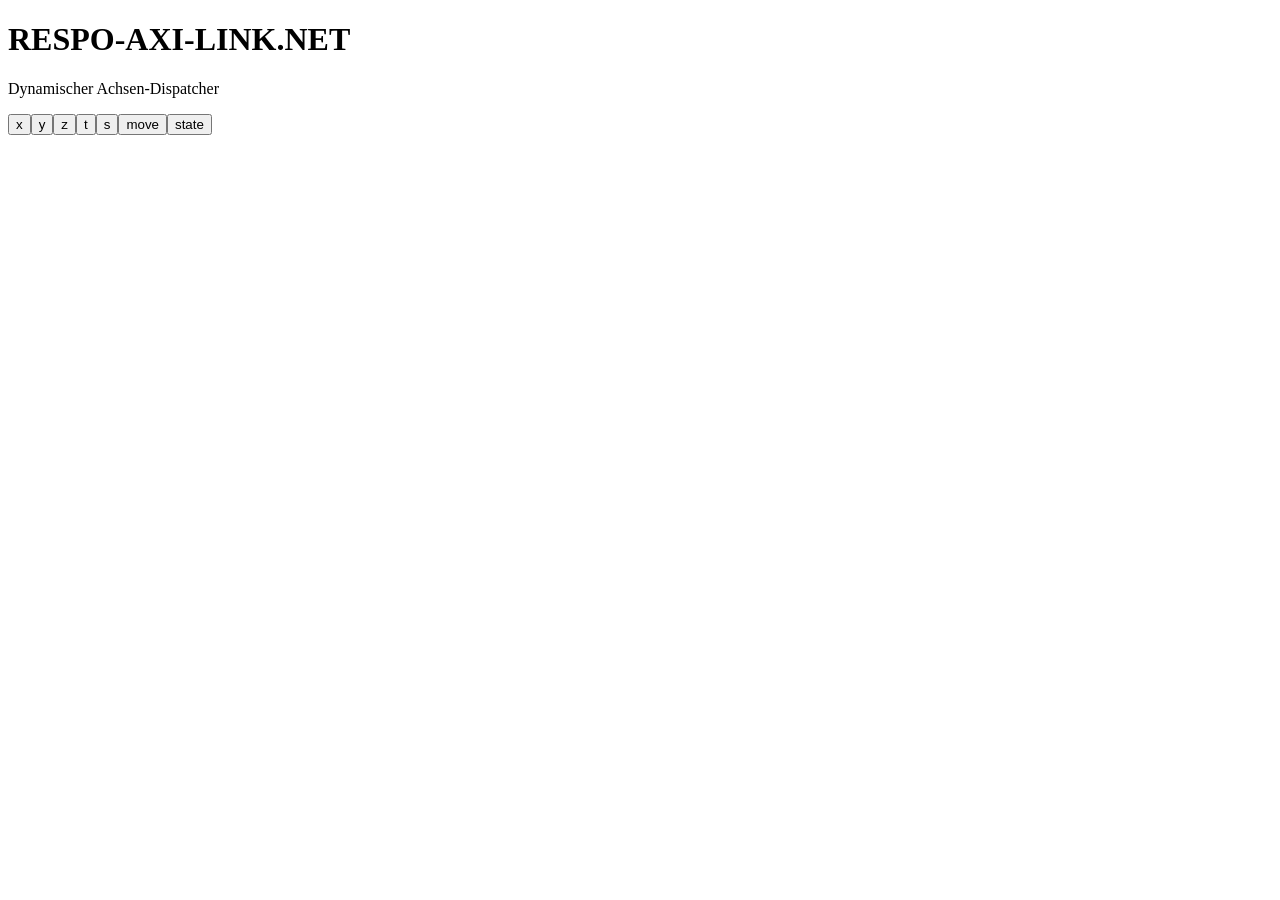
==== index.html @ 445af012 "Add files via upload" ====
<!DOCTYPE html>
<html lang="de">
<head>
<meta charset="UTF-8">
<title>RESPO‑AXI‑LINK.NET</title>

<script type="module">
import { axiLink } from "./axi-link.js";

async function buildButtons() {
    const lage = await fetch("axi-lage.json").then(r => r.json());
    const container = document.getElementById("axis-buttons");

    Object.keys(lage).forEach(axis => {
        const btn = document.createElement("button");
        btn.innerText = axis;
        btn.onclick = async () => {
            const info = await axiLink(axis);
            window.location.href = info.route + "?axis=" + axis;
        };
        container.appendChild(btn);
    });
}

window.addEventListener("DOMContentLoaded", buildButtons);
</script>

</head>
<body>

<h1>RESPO‑AXI‑LINK.NET</h1>
<p>Dynamischer Achsen‑Dispatcher</p>

<div id="axis-buttons"></div>

</body>
</html>
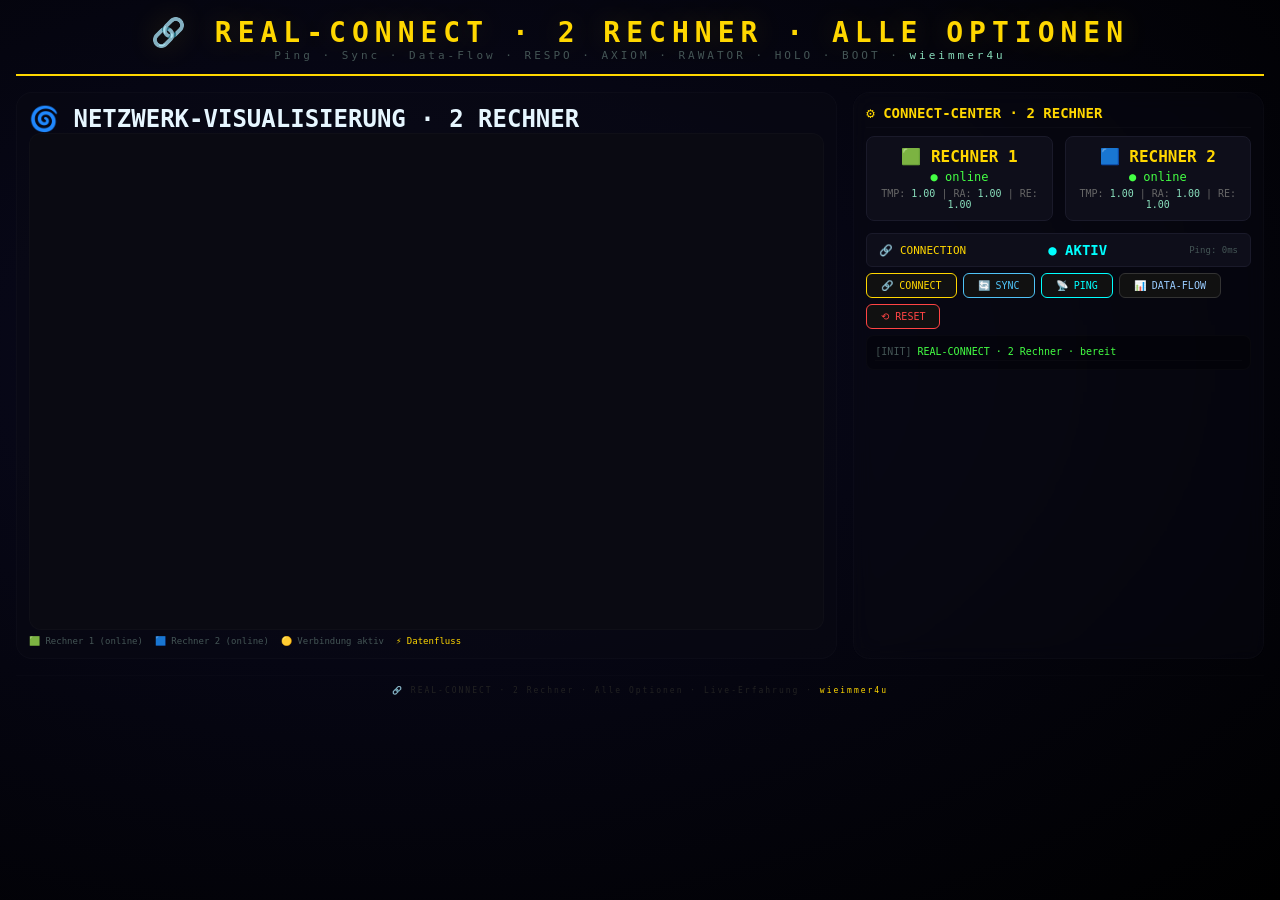
==== commit e947a4ea: "Update index.html" ====
--- a/index.html
+++ b/index.html
@@ -1,37 +1,647 @@
 <!DOCTYPE html>
 <html lang="de">
 <head>
-<meta charset="UTF-8">
-<title>RESPO‑AXI‑LINK.NET</title>
-
-<script type="module">
-import { axiLink } from "./axi-link.js";
-
-async function buildButtons() {
-    const lage = await fetch("axi-lage.json").then(r => r.json());
-    const container = document.getElementById("axis-buttons");
-
-    Object.keys(lage).forEach(axis => {
-        const btn = document.createElement("button");
-        btn.innerText = axis;
-        btn.onclick = async () => {
-            const info = await axiLink(axis);
-            window.location.href = info.route + "?axis=" + axis;
-        };
-        container.appendChild(btn);
-    });
-}
-
-window.addEventListener("DOMContentLoaded", buildButtons);
-</script>
-
+    <meta charset="UTF-8">
+    <meta name="viewport" content="width=device-width, initial-scale=1.0">
+    <title>🔗 REAL‑CONNECT · 2 Rechner · Alle Optionen · Live‑Erfahrung</title>
+
+    <style>
+        * { margin: 0; padding: 0; box-sizing: border-box; }
+        body {
+            background: #0a0a12;
+            color: #e6f6ff;
+            font-family: 'Consolas', monospace;
+            min-height: 100vh;
+            padding: 16px;
+            background-image: radial-gradient(ellipse at 30% 40%, #0a0a20 0%, #000 100%);
+        }
+
+        .container {
+            max-width: 1400px;
+            margin: 0 auto;
+        }
+
+        .header {
+            text-align: center;
+            border-bottom: 2px solid #ffd700;
+            padding-bottom: 12px;
+            margin-bottom: 16px;
+        }
+        .header h1 {
+            font-size: 28px;
+            color: #ffd700;
+            letter-spacing: 6px;
+            text-shadow: 0 0 30px rgba(255, 215, 0, 0.2);
+        }
+        .header .sub {
+            color: #445555;
+            font-size: 11px;
+            letter-spacing: 3px;
+        }
+        .header .sub span { color: #88ddbb; }
+
+        .grid {
+            display: grid;
+            grid-template-columns: 2fr 1fr;
+            gap: 16px;
+        }
+        @media (max-width: 900px) { .grid { grid-template-columns: 1fr; } }
+
+        .panel {
+            background: rgba(10,10,20,0.4);
+            border: 1px solid rgba(255,255,255,0.02);
+            border-radius: 16px;
+            padding: 12px;
+            backdrop-filter: blur(10px);
+        }
+        .panel h2 {
+            color: #ffd700;
+            font-size: 14px;
+            border-bottom: 1px solid rgba(255,255,255,0.02);
+            padding-bottom: 6px;
+            margin-bottom: 8px;
+        }
+
+        .rechner-grid {
+            display: grid;
+            grid-template-columns: 1fr 1fr;
+            gap: 12px;
+            margin-bottom: 12px;
+        }
+        .rechner-card {
+            background: #0e0e1a;
+            border: 1px solid #1a1a2a;
+            border-radius: 8px;
+            padding: 10px;
+            text-align: center;
+        }
+        .rechner-card .name {
+            color: #ffd700;
+            font-size: 16px;
+            font-weight: bold;
+        }
+        .rechner-card .status {
+            font-size: 12px;
+            margin: 4px 0;
+        }
+        .rechner-card .status.online { color: #4f4; }
+        .rechner-card .status.offline { color: #f44; }
+        .rechner-card .status.sync { color: #4fc3f7; }
+        .rechner-card .values {
+            font-size: 10px;
+            color: #666;
+            margin-top: 4px;
+        }
+        .rechner-card .values span { color: #88ddbb; }
+
+        .connect-bar {
+            background: #0e0e1a;
+            border: 1px solid #1a1a2a;
+            border-radius: 6px;
+            padding: 8px 12px;
+            margin: 6px 0;
+            display: flex;
+            justify-content: space-between;
+            align-items: center;
+            font-size: 11px;
+            color: #666;
+        }
+        .connect-bar .wert {
+            color: #00ffff;
+            font-weight: bold;
+            font-size: 14px;
+        }
+        .connect-bar .label { color: #ffd700; }
+
+        .controls {
+            display: flex;
+            gap: 6px;
+            flex-wrap: wrap;
+            margin: 6px 0;
+        }
+        button {
+            background: #111;
+            color: #9cf;
+            border: 1px solid #333;
+            padding: 6px 14px;
+            border-radius: 6px;
+            cursor: pointer;
+            font-family: inherit;
+            font-size: 10px;
+            transition: all 0.2s;
+        }
+        button:hover {
+            background: #1a1a2a;
+            border-color: #ffd700;
+        }
+        button.primary {
+            border-color: #ffd700;
+            color: #ffd700;
+        }
+        button.primary:hover {
+            background: #ffd700;
+            color: #000;
+        }
+        button.connect {
+            border-color: #00ffff;
+            color: #00ffff;
+        }
+        button.connect:hover {
+            background: #00ffff;
+            color: #000;
+        }
+        button.sync {
+            border-color: #4fc3f7;
+            color: #4fc3f7;
+        }
+        button.sync:hover {
+            background: #4fc3f7;
+            color: #000;
+        }
+        button.danger {
+            border-color: #f44;
+            color: #f44;
+        }
+        button.danger:hover {
+            background: #f44;
+            color: #000;
+        }
+
+        .log {
+            background: rgba(0,0,0,0.3);
+            border-radius: 8px;
+            padding: 8px;
+            font-size: 10px;
+            color: #88ddbb;
+            max-height: 120px;
+            overflow-y: auto;
+            font-family: monospace;
+            line-height: 1.4;
+            border: 1px solid rgba(255,255,255,0.02);
+            margin-top: 6px;
+        }
+        .log .entry { padding: 1px 0; border-bottom: 1px solid rgba(255,255,255,0.02); }
+        .log .time { color: #445555; }
+        .log .ok { color: #4f4; }
+        .log .warn { color: #ffaa00; }
+        .log .connect { color: #00ffff; }
+        .log .sync { color: #4fc3f7; }
+        .log .error { color: #f44; }
+        .log .data { color: #ffd700; }
+
+        .canvas-wrap {
+            background: rgba(10,10,20,0.4);
+            border: 1px solid rgba(255,255,255,0.02);
+            border-radius: 16px;
+            padding: 12px;
+        }
+        #connectCanvas {
+            width: 100%;
+            height: auto;
+            aspect-ratio: 16/10;
+            background: #0a0a12;
+            border-radius: 12px;
+            border: 1px solid rgba(255,255,255,0.02);
+            display: block;
+        }
+
+        .footer {
+            text-align: center;
+            margin-top: 16px;
+            padding: 10px;
+            color: #222;
+            font-size: 8px;
+            letter-spacing: 2px;
+            border-top: 1px solid rgba(255,255,255,0.01);
+        }
+        .footer span { color: #ffd700; }
+    </style>
 </head>
 <body>
 
-<h1>RESPO‑AXI‑LINK.NET</h1>
-<p>Dynamischer Achsen‑Dispatcher</p>
-
-<div id="axis-buttons"></div>
+<div class="container">
+
+    <!-- ===== HEADER ===== -->
+    <div class="header">
+        <h1>🔗 REAL‑CONNECT · 2 RECHNER · ALLE OPTIONEN</h1>
+        <div class="sub">Ping · Sync · Data‑Flow · RESPO · AXIOM · RAWATOR · HOLO · BOOT · <span>wieimmer4u</span></div>
+    </div>
+
+    <div class="grid">
+
+        <!-- ===== LINKER BEREICH: CANVAS ===== -->
+        <div class="canvas-wrap">
+            <h2>🌀 NETZWERK‑VISUALISIERUNG · 2 RECHNER</h2>
+            <canvas id="connectCanvas"></canvas>
+            <div style="display:flex;gap:12px;margin-top:6px;font-size:9px;color:#445555;flex-wrap:wrap;">
+                <span>🟩 Rechner 1 (online)</span>
+                <span>🟦 Rechner 2 (online)</span>
+                <span>🟡 Verbindung aktiv</span>
+                <span style="color:#ffd700;">⚡ Datenfluss</span>
+            </div>
+        </div>
+
+        <!-- ===== RECHTE BEREICH: PANEL ===== -->
+        <div class="panel">
+            <h2>⚙️ CONNECT‑CENTER · 2 RECHNER</h2>
+
+            <!-- 2 Rechner -->
+            <div class="rechner-grid">
+                <div class="rechner-card" id="rechner1">
+                    <div class="name">🟩 RECHNER 1</div>
+                    <div class="status online" id="status1">● online</div>
+                    <div class="values">
+                        TMP: <span id="r1-tmp">1.00</span> |
+                        RA: <span id="r1-ra">1.00</span> |
+                        RE: <span id="r1-re">1.00</span>
+                    </div>
+                </div>
+                <div class="rechner-card" id="rechner2">
+                    <div class="name">🟦 RECHNER 2</div>
+                    <div class="status online" id="status2">● online</div>
+                    <div class="values">
+                        TMP: <span id="r2-tmp">1.00</span> |
+                        RA: <span id="r2-ra">1.00</span> |
+                        RE: <span id="r2-re">1.00</span>
+                    </div>
+                </div>
+            </div>
+
+            <!-- Connect-Bar -->
+            <div class="connect-bar">
+                <span class="label">🔗 CONNECTION</span>
+                <span class="wert" id="connect-status">● AKTIV</span>
+                <span style="color:#445555;font-size:9px;" id="ping-value">Ping: 0ms</span>
+            </div>
+
+            <!-- Controls -->
+            <div class="controls">
+                <button class="primary" id="btn-connect">🔗 CONNECT</button>
+                <button class="sync" id="btn-sync">🔄 SYNC</button>
+                <button class="connect" id="btn-ping">📡 PING</button>
+                <button id="btn-data">📊 DATA‑FLOW</button>
+                <button class="danger" id="btn-reset">⟲ RESET</button>
+            </div>
+
+            <!-- Log -->
+            <div class="log" id="log">
+                <div class="entry"><span class="time">[INIT]</span> <span class="ok">REAL‑CONNECT · 2 Rechner · bereit</span></div>
+            </div>
+        </div>
+    </div>
+
+    <!-- ===== FOOTER ===== -->
+    <div class="footer">
+        <span>🔗</span> REAL‑CONNECT · 2 Rechner · Alle Optionen · Live‑Erfahrung · <span>wieimmer4u</span>
+    </div>
+
+</div>
+
+<!-- ============================================================ -->
+<!-- SCRIPT – DAS KOMPLETTE CONNECT‑SYSTEM                        -->
+<!-- ============================================================ -->
+<script>
+// ================================================================
+// 1. RECHNER 1 & 2 (TRI‑basiert)
+// ================================================================
+
+const R1 = {
+    id: 1,
+    name: "Rechner 1",
+    tmp: 1,
+    ra: 1,
+    re: 1,
+    role: "Sender",
+    online: true,
+    ping: 0
+};
+
+const R2 = {
+    id: 2,
+    name: "Rechner 2",
+    tmp: 1,
+    ra: 1,
+    re: 1,
+    role: "Empfänger",
+    online: true,
+    ping: 0
+};
+
+// ================================================================
+// 2. STATE
+// ================================================================
+
+let connected = false;
+let cycle = 0;
+let logEntries = [];
+const MAX_LOG = 30;
+let autoTimer = null;
+let running = false;
+
+// ================================================================
+// 3. LOG
+// ================================================================
+
+function log(msg, type = 'ok') {
+    const logDiv = document.getElementById('log');
+    const entry = document.createElement('div');
+    entry.className = 'entry';
+    const time = new Date().toLocaleTimeString();
+    const cls = type === 'ok' ? 'ok' : type === 'connect' ? 'connect' : type === 'sync' ? 'sync' : type === 'error' ? 'error' : type === 'data' ? 'data' : 'warn';
+    entry.innerHTML = `<span class="time">[${time}]</span> <span class="${cls}">${msg}</span>`;
+    logDiv.appendChild(entry);
+    logDiv.scrollTop = logDiv.scrollHeight;
+    while (logDiv.children.length > MAX_LOG) logDiv.removeChild(logDiv.firstChild);
+}
+
+// ================================================================
+// 4. UPDATE UI
+// ================================================================
+
+function updateUI() {
+    document.getElementById('r1-tmp').textContent = R1.tmp.toFixed(2);
+    document.getElementById('r1-ra').textContent = R1.ra.toFixed(2);
+    document.getElementById('r1-re').textContent = R1.re.toFixed(2);
+    document.getElementById('r2-tmp').textContent = R2.tmp.toFixed(2);
+    document.getElementById('r2-ra').textContent = R2.ra.toFixed(2);
+    document.getElementById('r2-re').textContent = R2.re.toFixed(2);
+
+    document.getElementById('status1').textContent = R1.online ? '● online' : '● offline';
+    document.getElementById('status1').className = 'status ' + (R1.online ? 'online' : 'offline');
+    document.getElementById('status2').textContent = R2.online ? '● online' : '● offline';
+    document.getElementById('status2').className = 'status ' + (R2.online ? 'online' : 'offline');
+
+    document.getElementById('connect-status').textContent = connected ? '● AKTIV' : '○ INAKTIV';
+    document.getElementById('connect-status').style.color = connected ? '#4f4' : '#f44';
+
+    drawVisualization();
+}
+
+// ================================================================
+// 5. CONNECT-FUNKTIONEN
+// ================================================================
+
+// ─── CONNECT ──────────────────────────────────────────────────
+function doConnect() {
+    connected = !connected;
+    if (connected) {
+        R1.online = true;
+        R2.online = true;
+        log('🔗 Verbindung hergestellt', 'connect');
+        document.getElementById('connect-status').textContent = '● AKTIV';
+        document.getElementById('connect-status').style.color = '#4f4';
+    } else {
+        log('🔗 Verbindung getrennt', 'warn');
+        document.getElementById('connect-status').textContent = '○ INAKTIV';
+        document.getElementById('connect-status').style.color = '#f44';
+    }
+    updateUI();
+}
+
+// ─── SYNC ─────────────────────────────────────────────────────
+function doSync() {
+    if (!connected) { log('⚠️ Keine Verbindung – Sync nicht möglich', 'warn'); return; }
+
+    // Daten synchronisieren
+    const avgTmp = (R1.tmp + R2.tmp) / 2;
+    const avgRa = (R1.ra + R2.ra) / 2;
+    const avgRe = (R1.re + R2.re) / 2;
+
+    R1.tmp = avgTmp;
+    R1.ra = avgRa;
+    R1.re = avgRe;
+    R2.tmp = avgTmp;
+    R2.ra = avgRa;
+    R2.re = avgRe;
+
+    log('🔄 Sync durchgeführt – Werte angeglichen', 'sync');
+    updateUI();
+}
+
+// ─── PING ─────────────────────────────────────────────────────
+function doPing() {
+    if (!connected) { log('⚠️ Keine Verbindung – Ping nicht möglich', 'warn'); return; }
+
+    const ping = Math.floor(Math.random() * 20 + 5);
+    R1.ping = ping;
+    R2.ping = ping;
+    document.getElementById('ping-value').textContent = `Ping: ${ping}ms`;
+    log(`📡 Ping: ${ping}ms`, 'connect');
+}
+
+// ─── DATA‑FLOW ──────────────────────────────────────────────
+function doDataFlow() {
+    if (!connected) { log('⚠️ Keine Verbindung – Data‑Flow nicht möglich', 'warn'); return; }
+
+    // Daten fließen von R1 zu R2
+    R2.tmp = R1.tmp * (0.95 + Math.random() * 0.1);
+    R2.ra = R1.ra * (0.95 + Math.random() * 0.1);
+    R2.re = R1.re * (0.95 + Math.random() * 0.1);
+
+    // R1 bekommt leichten Boost
+    R1.tmp += (Math.random() - 0.5) * 0.05;
+    R1.ra += (Math.random() - 0.5) * 0.05;
+    R1.re += (Math.random() - 0.5) * 0.05;
+
+    // Grenzen
+    [R1, R2].forEach(r => {
+        r.tmp = Math.min(1.8, Math.max(0.4, r.tmp));
+        r.ra = Math.min(1.8, Math.max(0.4, r.ra));
+        r.re = Math.min(1.8, Math.max(0.4, r.re));
+    });
+
+    log('📊 Data‑Flow: R1 → R2', 'data');
+    updateUI();
+}
+
+// ─── AUTO ─────────────────────────────────────────────────────
+function toggleAuto() {
+    running = !running;
+    if (running) {
+        autoTimer = setInterval(() => {
+            if (connected) {
+                doPing();
+                doDataFlow();
+            }
+        }, 3000);
+        document.getElementById('btn-auto').textContent = '⏸ PAUSE';
+        log('▶ AUTO gestartet', 'ok');
+    } else {
+        clearInterval(autoTimer);
+        autoTimer = null;
+        document.getElementById('btn-auto').textContent = '▶ AUTO';
+        log('⏸ AUTO pausiert', 'warn');
+    }
+}
+
+// ─── RESET ────────────────────────────────────────────────────
+function doReset() {
+    R1.tmp = 1;
+    R1.ra = 1;
+    R1.re = 1;
+    R2.tmp = 1;
+    R2.ra = 1;
+    R2.re = 1;
+    R1.ping = 0;
+    R2.ping = 0;
+    connected = false;
+    document.getElementById('ping-value').textContent = 'Ping: 0ms';
+    document.getElementById('connect-status').textContent = '○ INAKTIV';
+    document.getElementById('connect-status').style.color = '#f44';
+
+    if (running) {
+        clearInterval(autoTimer);
+        autoTimer = null;
+        running = false;
+        document.getElementById('btn-auto').textContent = '▶ AUTO';
+    }
+
+    log('⟲ RESET – System zurückgesetzt', 'warn');
+    updateUI();
+}
+
+// ================================================================
+// 6. VISUALISIERUNG (Canvas)
+// ================================================================
+
+function drawVisualization() {
+    const canvas = document.getElementById('connectCanvas');
+    const rect = canvas.parentElement.getBoundingClientRect();
+    const w = rect.width - 24 || 800;
+    const h = w * 0.625 || 500;
+    canvas.width = w;
+    canvas.height = h;
+
+    const ctx = canvas.getContext('2d');
+    ctx.clearRect(0, 0, w, h);
+
+    const cx = w / 2;
+    const cy = h / 2;
+    const radius = Math.min(w, h) * 0.3;
+
+    // R1 Position (links)
+    const r1x = cx - radius * 0.5;
+    const r1y = cy;
+
+    // R2 Position (rechts)
+    const r2x = cx + radius * 0.5;
+    const r2y = cy;
+
+    // Verbindungslinie
+    if (connected) {
+        ctx.shadowBlur = 20;
+        ctx.shadowColor = 'rgba(0,255,255,0.2)';
+        ctx.strokeStyle = '#00ffff';
+        ctx.lineWidth = 3;
+        ctx.setLineDash([6, 8]);
+        ctx.beginPath();
+        ctx.moveTo(r1x, r1y);
+        const pulse = Math.sin(Date.now() / 500) * 4;
+        ctx.quadraticCurveTo(cx, cy - 30 + pulse, r2x, r2y);
+        ctx.stroke();
+        ctx.setLineDash([]);
+        ctx.shadowBlur = 0;
+
+        // Datenfluss-Partikel
+        for (let i = 0; i < 5; i++) {
+            const t = (i / 5 + Date.now() / 2000) % 1;
+            const x = r1x + (r2x - r1x) * t;
+            const y = r1y + (r2y - r1y) * t - 30 * Math.sin(t * Math.PI) + pulse * Math.sin(t * Math.PI);
+            ctx.beginPath();
+            ctx.arc(x, y, 3 + Math.sin(Date.now() / 300 + i) * 1, 0, Math.PI * 2);
+            ctx.fillStyle = `rgba(255,215,0,${0.3 + Math.sin(Date.now() / 400 + i) * 0.2})`;
+            ctx.fill();
+        }
+    }
+
+    // R1 Node
+    ctx.shadowBlur = 30;
+    ctx.shadowColor = R1.online ? 'rgba(0,255,136,0.2)' : 'rgba(255,68,68,0.2)';
+    const r1size = 35 + R1.tmp * 10;
+    ctx.beginPath();
+    ctx.arc(r1x, r1y, r1size, 0, Math.PI * 2);
+    ctx.fillStyle = R1.online ? 'rgba(0,255,136,0.3)' : 'rgba(255,68,68,0.3)';
+    ctx.fill();
+    ctx.strokeStyle = R1.online ? '#4f4' : '#f44';
+    ctx.lineWidth = 2;
+    ctx.stroke();
+    ctx.shadowBlur = 0;
+
+    ctx.fillStyle = '#fff';
+    ctx.font = 'bold 14px Arial';
+    ctx.textAlign = 'center';
+    ctx.textBaseline = 'middle';
+    ctx.fillText('R1', r1x, r1y - 4);
+    ctx.font = '9px Arial';
+    ctx.fillText(`TMP: ${R1.tmp.toFixed(1)}`, r1x, r1y + 20);
+
+    // R2 Node
+    ctx.shadowBlur = 30;
+    ctx.shadowColor = R2.online ? 'rgba(0,136,255,0.2)' : 'rgba(255,68,68,0.2)';
+    const r2size = 35 + R2.tmp * 10;
+    ctx.beginPath();
+    ctx.arc(r2x, r2y, r2size, 0, Math.PI * 2);
+    ctx.fillStyle = R2.online ? 'rgba(0,136,255,0.3)' : 'rgba(255,68,68,0.3)';
+    ctx.fill();
+    ctx.strokeStyle = R2.online ? '#4fc3f7' : '#f44';
+    ctx.lineWidth = 2;
+    ctx.stroke();
+    ctx.shadowBlur = 0;
+
+    ctx.fillStyle = '#fff';
+    ctx.font = 'bold 14px Arial';
+    ctx.textAlign = 'center';
+    ctx.textBaseline = 'middle';
+    ctx.fillText('R2', r2x, r2y - 4);
+    ctx.font = '9px Arial';
+    ctx.fillText(`TMP: ${R2.tmp.toFixed(1)}`, r2x, r2y + 20);
+
+    // Status unten
+    ctx.fillStyle = '#445555';
+    ctx.font = '10px Arial';
+    ctx.textAlign = 'center';
+    ctx.textBaseline = 'bottom';
+    ctx.fillText(connected ? '🔗 Verbunden' : '⛔ Getrennt', cx, h - 10);
+}
+
+// ================================================================
+// 7. CONTROLS
+// ================================================================
+
+document.getElementById('btn-connect').addEventListener('click', doConnect);
+document.getElementById('btn-sync').addEventListener('click', doSync);
+document.getElementById('btn-ping').addEventListener('click', doPing);
+document.getElementById('btn-data').addEventListener('click', doDataFlow);
+document.getElementById('btn-auto').addEventListener('click', toggleAuto);
+document.getElementById('btn-reset').addEventListener('click', doReset);
+
+// ================================================================
+// 8. TASTATUR
+// ================================================================
+
+document.addEventListener('keydown', (e) => {
+    if (e.key === 'c' || e.key === 'C') doConnect();
+    if (e.key === 's' || e.key === 'S') doSync();
+    if (e.key === 'p' || e.key === 'P') doPing();
+    if (e.key === 'd' || e.key === 'D') doDataFlow();
+    if (e.key === ' ') { e.preventDefault(); toggleAuto(); }
+    if (e.key === 'x' || e.key === 'X') doReset();
+});
+
+// ================================================================
+// 9. INIT
+// ================================================================
+
+updateUI();
+log('🔗 REAL‑CONNECT · 2 Rechner · geladen', 'ok');
+log('⌨️  c=Connect  s=Sync  p=Ping  d=Data-Flow  space=Auto  x=Reset', 'ok');
+
+// Animation
+setInterval(() => drawVisualization(), 100);
+
+console.log('🔗 REAL‑CONNECT · 2 Rechner · Alle Optionen');
+console.log('⌨️  c=Connect  s=Sync  p=Ping  d=Data-Flow  space=Auto  x=Reset');
+</script>
 
 </body>
 </html>
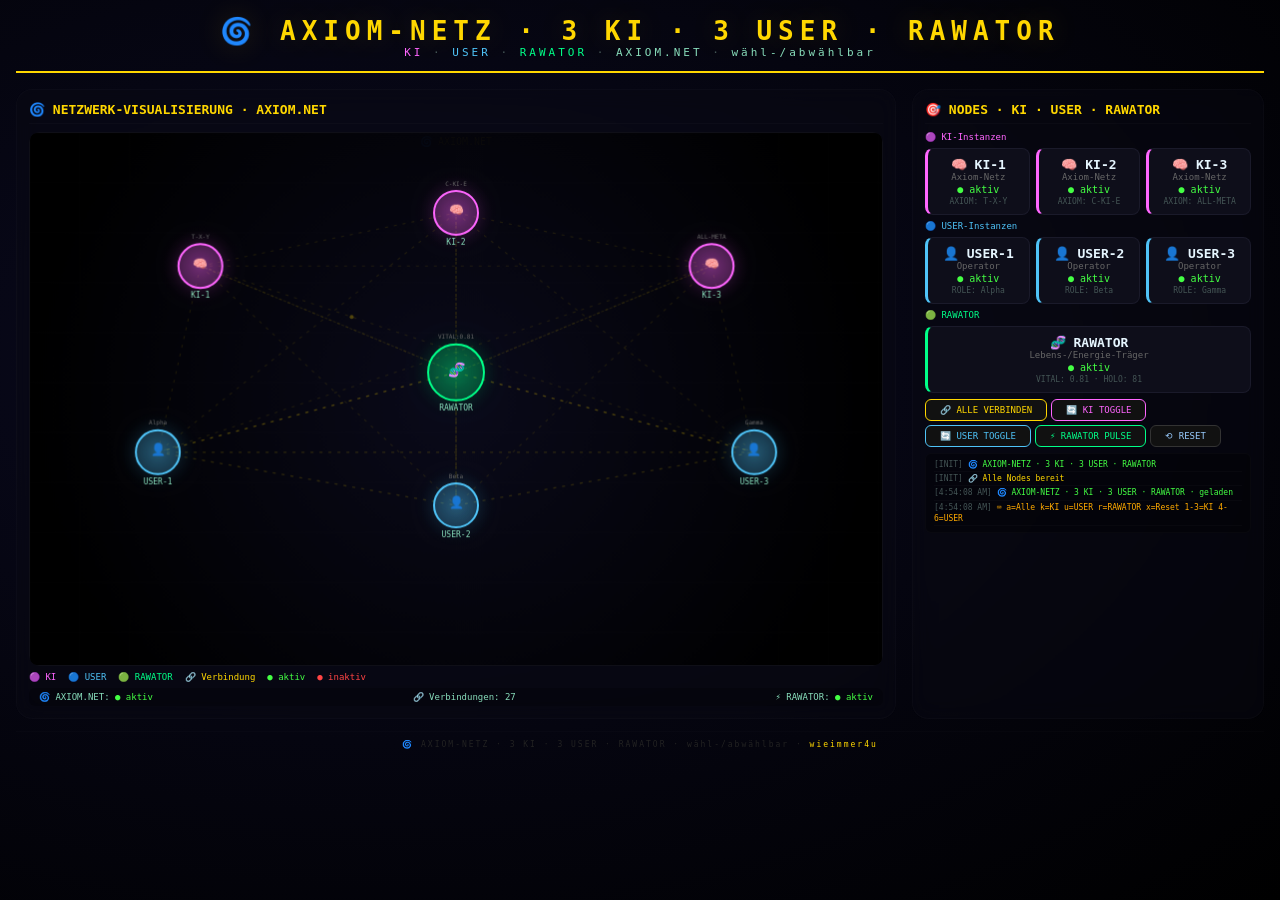
==== commit e16796aa: "Update index.html" ====
--- a/index.html
+++ b/index.html
@@ -3,7 +3,7 @@
 <head>
     <meta charset="UTF-8">
     <meta name="viewport" content="width=device-width, initial-scale=1.0">
-    <title>🔗 REAL‑CONNECT · 2 Rechner · Alle Optionen · Live‑Erfahrung</title>
+    <title>🌀 AXIOM‑NETZ · 3 KI · 3 USER · RAWATOR · AXIOM.NET</title>
 
     <style>
         * { margin: 0; padding: 0; box-sizing: border-box; }
@@ -28,7 +28,7 @@
             margin-bottom: 16px;
         }
         .header h1 {
-            font-size: 28px;
+            font-size: 26px;
             color: #ffd700;
             letter-spacing: 6px;
             text-shadow: 0 0 30px rgba(255, 215, 0, 0.2);
@@ -39,13 +39,16 @@
             letter-spacing: 3px;
         }
         .header .sub span { color: #88ddbb; }
+        .header .sub .ki { color: #ff66ff; }
+        .header .sub .user { color: #4fc3f7; }
+        .header .sub .raw { color: #00ff88; }
 
         .grid {
             display: grid;
-            grid-template-columns: 2fr 1fr;
+            grid-template-columns: 3fr 1.2fr;
             gap: 16px;
         }
-        @media (max-width: 900px) { .grid { grid-template-columns: 1fr; } }
+        @media (max-width: 1000px) { .grid { grid-template-columns: 1fr; } }
 
         .panel {
             background: rgba(10,10,20,0.4);
@@ -56,66 +59,78 @@
         }
         .panel h2 {
             color: #ffd700;
-            font-size: 14px;
+            font-size: 13px;
             border-bottom: 1px solid rgba(255,255,255,0.02);
             padding-bottom: 6px;
             margin-bottom: 8px;
         }
 
-        .rechner-grid {
+        .canvas-wrap {
+            background: rgba(0,0,0,0.3);
+            border-radius: 10px;
+            overflow: hidden;
+            position: relative;
+        }
+        #netCanvas {
+            width: 100%;
+            height: auto;
+            aspect-ratio: 16/10;
+            display: block;
+            background: #0a0a12;
+            border-radius: 8px;
+            border: 1px solid rgba(255,255,255,0.02);
+        }
+
+        .node-grid {
             display: grid;
-            grid-template-columns: 1fr 1fr;
-            gap: 12px;
-            margin-bottom: 12px;
-        }
-        .rechner-card {
+            grid-template-columns: 1fr 1fr 1fr;
+            gap: 6px;
+            margin: 6px 0;
+        }
+        .node-card {
             background: #0e0e1a;
             border: 1px solid #1a1a2a;
             border-radius: 8px;
-            padding: 10px;
+            padding: 8px;
             text-align: center;
-        }
-        .rechner-card .name {
-            color: #ffd700;
-            font-size: 16px;
+            cursor: pointer;
+            transition: all 0.3s;
+        }
+        .node-card:hover {
+            border-color: #ffd700;
+            background: rgba(255,215,0,0.03);
+        }
+        .node-card .name {
+            font-size: 13px;
             font-weight: bold;
         }
-        .rechner-card .status {
-            font-size: 12px;
-            margin: 4px 0;
-        }
-        .rechner-card .status.online { color: #4f4; }
-        .rechner-card .status.offline { color: #f44; }
-        .rechner-card .status.sync { color: #4fc3f7; }
-        .rechner-card .values {
+        .node-card .type {
+            font-size: 9px;
+            color: #666;
+        }
+        .node-card .status {
             font-size: 10px;
-            color: #666;
-            margin-top: 4px;
-        }
-        .rechner-card .values span { color: #88ddbb; }
-
-        .connect-bar {
-            background: #0e0e1a;
-            border: 1px solid #1a1a2a;
-            border-radius: 6px;
-            padding: 8px 12px;
-            margin: 6px 0;
-            display: flex;
-            justify-content: space-between;
-            align-items: center;
-            font-size: 11px;
-            color: #666;
-        }
-        .connect-bar .wert {
-            color: #00ffff;
-            font-weight: bold;
-            font-size: 14px;
-        }
-        .connect-bar .label { color: #ffd700; }
+            margin-top: 2px;
+        }
+        .node-card .status.on { color: #4f4; }
+        .node-card .status.off { color: #f44; }
+        .node-card .status.wait { color: #ffd700; }
+        .node-card .axiom {
+            font-size: 8px;
+            color: #445555;
+            margin-top: 2px;
+        }
+        .node-card.selected {
+            border-color: #ffd700;
+            background: rgba(255,215,0,0.06);
+        }
+        .node-card.ki { border-left: 3px solid #ff66ff; }
+        .node-card.user { border-left: 3px solid #4fc3f7; }
+        .node-card.raw { border-left: 3px solid #00ff88; }
 
         .controls {
             display: flex;
-            gap: 6px;
+            gap: 4px;
             flex-wrap: wrap;
             margin: 6px 0;
         }
@@ -123,11 +138,11 @@
             background: #111;
             color: #9cf;
             border: 1px solid #333;
-            padding: 6px 14px;
+            padding: 5px 14px;
             border-radius: 6px;
             cursor: pointer;
             font-family: inherit;
-            font-size: 10px;
+            font-size: 9px;
             transition: all 0.2s;
         }
         button:hover {
@@ -142,73 +157,71 @@
             background: #ffd700;
             color: #000;
         }
-        button.connect {
-            border-color: #00ffff;
-            color: #00ffff;
-        }
-        button.connect:hover {
-            background: #00ffff;
+        button.ki {
+            border-color: #ff66ff;
+            color: #ff66ff;
+        }
+        button.ki:hover {
+            background: #ff66ff;
             color: #000;
         }
-        button.sync {
+        button.user {
             border-color: #4fc3f7;
             color: #4fc3f7;
         }
-        button.sync:hover {
+        button.user:hover {
             background: #4fc3f7;
             color: #000;
         }
-        button.danger {
-            border-color: #f44;
-            color: #f44;
-        }
-        button.danger:hover {
-            background: #f44;
+        button.raw {
+            border-color: #00ff88;
+            color: #00ff88;
+        }
+        button.raw:hover {
+            background: #00ff88;
             color: #000;
         }
 
         .log {
             background: rgba(0,0,0,0.3);
-            border-radius: 8px;
-            padding: 8px;
-            font-size: 10px;
+            border-radius: 6px;
+            padding: 6px 8px;
+            font-size: 8px;
             color: #88ddbb;
-            max-height: 120px;
+            max-height: 80px;
             overflow-y: auto;
             font-family: monospace;
             line-height: 1.4;
             border: 1px solid rgba(255,255,255,0.02);
-            margin-top: 6px;
+            margin-top: 4px;
         }
         .log .entry { padding: 1px 0; border-bottom: 1px solid rgba(255,255,255,0.02); }
         .log .time { color: #445555; }
         .log .ok { color: #4f4; }
         .log .warn { color: #ffaa00; }
-        .log .connect { color: #00ffff; }
-        .log .sync { color: #4fc3f7; }
-        .log .error { color: #f44; }
-        .log .data { color: #ffd700; }
-
-        .canvas-wrap {
-            background: rgba(10,10,20,0.4);
-            border: 1px solid rgba(255,255,255,0.02);
-            border-radius: 16px;
-            padding: 12px;
-        }
-        #connectCanvas {
-            width: 100%;
-            height: auto;
-            aspect-ratio: 16/10;
-            background: #0a0a12;
-            border-radius: 12px;
-            border: 1px solid rgba(255,255,255,0.02);
-            display: block;
-        }
+        .log .ki { color: #ff66ff; }
+        .log .user { color: #4fc3f7; }
+        .log .raw { color: #00ff88; }
+        .log .connect { color: #ffd700; }
+
+        .status-bar {
+            display: flex;
+            justify-content: space-between;
+            padding: 4px 10px;
+            margin-top: 6px;
+            background: rgba(0,0,0,0.2);
+            border-radius: 6px;
+            font-size: 9px;
+            color: #445555;
+            flex-wrap: wrap;
+            gap: 4px;
+        }
+        .status-bar span { color: #88ddbb; }
 
         .footer {
             text-align: center;
-            margin-top: 16px;
-            padding: 10px;
+            margin-top: 12px;
+            padding: 8px;
             color: #222;
             font-size: 8px;
             letter-spacing: 2px;
@@ -221,426 +234,480 @@
 
 <div class="container">
 
-    <!-- ===== HEADER ===== -->
+    <!-- HEADER -->
     <div class="header">
-        <h1>🔗 REAL‑CONNECT · 2 RECHNER · ALLE OPTIONEN</h1>
-        <div class="sub">Ping · Sync · Data‑Flow · RESPO · AXIOM · RAWATOR · HOLO · BOOT · <span>wieimmer4u</span></div>
+        <h1>🌀 AXIOM‑NETZ · 3 KI · 3 USER · RAWATOR</h1>
+        <div class="sub">
+            <span class="ki">KI</span> ·
+            <span class="user">USER</span> ·
+            <span class="raw">RAWATOR</span> ·
+            <span>AXIOM.NET</span> ·
+            <span>wähl‑/abwählbar</span>
+        </div>
     </div>
 
     <div class="grid">
 
-        <!-- ===== LINKER BEREICH: CANVAS ===== -->
-        <div class="canvas-wrap">
-            <h2>🌀 NETZWERK‑VISUALISIERUNG · 2 RECHNER</h2>
-            <canvas id="connectCanvas"></canvas>
+        <!-- CANVAS -->
+        <div class="panel">
+            <h2>🌀 NETZWERK‑VISUALISIERUNG · AXIOM.NET</h2>
+            <div class="canvas-wrap">
+                <canvas id="netCanvas"></canvas>
+            </div>
             <div style="display:flex;gap:12px;margin-top:6px;font-size:9px;color:#445555;flex-wrap:wrap;">
-                <span>🟩 Rechner 1 (online)</span>
-                <span>🟦 Rechner 2 (online)</span>
-                <span>🟡 Verbindung aktiv</span>
-                <span style="color:#ffd700;">⚡ Datenfluss</span>
+                <span style="color:#ff66ff;">🟣 KI</span>
+                <span style="color:#4fc3f7;">🔵 USER</span>
+                <span style="color:#00ff88;">🟢 RAWATOR</span>
+                <span style="color:#ffd700;">🔗 Verbindung</span>
+                <span style="color:#4f4;">● aktiv</span>
+                <span style="color:#f44;">● inaktiv</span>
+            </div>
+
+            <!-- Status-Bar -->
+            <div class="status-bar">
+                <span>🌀 AXIOM.NET: <span id="axiom-status">● aktiv</span></span>
+                <span>🔗 Verbindungen: <span id="conn-count">0</span></span>
+                <span>⚡ RAWATOR: <span id="rawator-status">● bereit</span></span>
             </div>
         </div>
 
-        <!-- ===== RECHTE BEREICH: PANEL ===== -->
+        <!-- PANEL: NODES + CONTROLS -->
         <div class="panel">
-            <h2>⚙️ CONNECT‑CENTER · 2 RECHNER</h2>
-
-            <!-- 2 Rechner -->
-            <div class="rechner-grid">
-                <div class="rechner-card" id="rechner1">
-                    <div class="name">🟩 RECHNER 1</div>
-                    <div class="status online" id="status1">● online</div>
-                    <div class="values">
-                        TMP: <span id="r1-tmp">1.00</span> |
-                        RA: <span id="r1-ra">1.00</span> |
-                        RE: <span id="r1-re">1.00</span>
-                    </div>
+            <h2>🎯 NODES · KI · USER · RAWATOR</h2>
+
+            <!-- KI 1–3 -->
+            <div style="font-size:9px;color:#ff66ff;margin:2px 0;">🟣 KI‑Instanzen</div>
+            <div class="node-grid" id="ki-grid">
+                <div class="node-card ki" data-id="ki1" data-type="ki">
+                    <div class="name">🧠 KI‑1</div>
+                    <div class="type">Axiom‑Netz</div>
+                    <div class="status on" id="ki1-status">● aktiv</div>
+                    <div class="axiom">AXIOM: T‑X‑Y</div>
                 </div>
-                <div class="rechner-card" id="rechner2">
-                    <div class="name">🟦 RECHNER 2</div>
-                    <div class="status online" id="status2">● online</div>
-                    <div class="values">
-                        TMP: <span id="r2-tmp">1.00</span> |
-                        RA: <span id="r2-ra">1.00</span> |
-                        RE: <span id="r2-re">1.00</span>
-                    </div>
+                <div class="node-card ki" data-id="ki2" data-type="ki">
+                    <div class="name">🧠 KI‑2</div>
+                    <div class="type">Axiom‑Netz</div>
+                    <div class="status on" id="ki2-status">● aktiv</div>
+                    <div class="axiom">AXIOM: C‑KI‑E</div>
+                </div>
+                <div class="node-card ki" data-id="ki3" data-type="ki">
+                    <div class="name">🧠 KI‑3</div>
+                    <div class="type">Axiom‑Netz</div>
+                    <div class="status on" id="ki3-status">● aktiv</div>
+                    <div class="axiom">AXIOM: ALL‑META</div>
                 </div>
             </div>
 
-            <!-- Connect-Bar -->
-            <div class="connect-bar">
-                <span class="label">🔗 CONNECTION</span>
-                <span class="wert" id="connect-status">● AKTIV</span>
-                <span style="color:#445555;font-size:9px;" id="ping-value">Ping: 0ms</span>
+            <!-- USER 1–3 -->
+            <div style="font-size:9px;color:#4fc3f7;margin:4px 0 2px;">🔵 USER‑Instanzen</div>
+            <div class="node-grid" id="user-grid">
+                <div class="node-card user" data-id="user1" data-type="user">
+                    <div class="name">👤 USER‑1</div>
+                    <div class="type">Operator</div>
+                    <div class="status on" id="user1-status">● aktiv</div>
+                    <div class="axiom">ROLE: Alpha</div>
+                </div>
+                <div class="node-card user" data-id="user2" data-type="user">
+                    <div class="name">👤 USER‑2</div>
+                    <div class="type">Operator</div>
+                    <div class="status on" id="user2-status">● aktiv</div>
+                    <div class="axiom">ROLE: Beta</div>
+                </div>
+                <div class="node-card user" data-id="user3" data-type="user">
+                    <div class="name">👤 USER‑3</div>
+                    <div class="type">Operator</div>
+                    <div class="status on" id="user3-status">● aktiv</div>
+                    <div class="axiom">ROLE: Gamma</div>
+                </div>
+            </div>
+
+            <!-- RAWATOR -->
+            <div style="font-size:9px;color:#00ff88;margin:4px 0 2px;">🟢 RAWATOR</div>
+            <div class="node-grid" style="grid-template-columns:1fr;">
+                <div class="node-card raw" data-id="rawator" data-type="raw">
+                    <div class="name">🧬 RAWATOR</div>
+                    <div class="type">Lebens‑/Energie‑Träger</div>
+                    <div class="status on" id="rawator-status-node">● aktiv</div>
+                    <div class="axiom">VITAL: 0.81 · HOLO: 81</div>
+                </div>
             </div>
 
             <!-- Controls -->
             <div class="controls">
-                <button class="primary" id="btn-connect">🔗 CONNECT</button>
-                <button class="sync" id="btn-sync">🔄 SYNC</button>
-                <button class="connect" id="btn-ping">📡 PING</button>
-                <button id="btn-data">📊 DATA‑FLOW</button>
-                <button class="danger" id="btn-reset">⟲ RESET</button>
+                <button class="primary" id="btn-connect-all">🔗 ALLE VERBINDEN</button>
+                <button class="ki" id="btn-ki-toggle">🔄 KI TOGGLE</button>
+                <button class="user" id="btn-user-toggle">🔄 USER TOGGLE</button>
+                <button class="raw" id="btn-rawator-pulse">⚡ RAWATOR PULSE</button>
+                <button id="btn-reset">⟲ RESET</button>
             </div>
 
             <!-- Log -->
             <div class="log" id="log">
-                <div class="entry"><span class="time">[INIT]</span> <span class="ok">REAL‑CONNECT · 2 Rechner · bereit</span></div>
+                <div class="entry"><span class="time">[INIT]</span> <span class="ok">🌀 AXIOM‑NETZ · 3 KI · 3 USER · RAWATOR</span></div>
+                <div class="entry"><span class="time">[INIT]</span> <span class="connect">🔗 Alle Nodes bereit</span></div>
             </div>
         </div>
     </div>
 
-    <!-- ===== FOOTER ===== -->
     <div class="footer">
-        <span>🔗</span> REAL‑CONNECT · 2 Rechner · Alle Optionen · Live‑Erfahrung · <span>wieimmer4u</span>
+        <span>🌀</span> AXIOM‑NETZ · 3 KI · 3 USER · RAWATOR · wähl‑/abwählbar · <span>wieimmer4u</span>
     </div>
 
 </div>
 
-<!-- ============================================================ -->
-<!-- SCRIPT – DAS KOMPLETTE CONNECT‑SYSTEM                        -->
-<!-- ============================================================ -->
 <script>
-// ================================================================
-// 1. RECHNER 1 & 2 (TRI‑basiert)
-// ================================================================
-
-const R1 = {
-    id: 1,
-    name: "Rechner 1",
-    tmp: 1,
-    ra: 1,
-    re: 1,
-    role: "Sender",
-    online: true,
-    ping: 0
+// ============================================================
+// AXIOM‑NETZ · 3 KI · 3 USER · RAWATOR · AXIOM.NET
+// ============================================================
+
+// ─── NODES ──────────────────────────────────────────────────
+const NODES = {
+    ki1: { id: 'ki1', name: 'KI‑1', type: 'ki', active: true, axiom: 'T‑X‑Y', color: '#ff66ff', x: 0.2, y: 0.25 },
+    ki2: { id: 'ki2', name: 'KI‑2', type: 'ki', active: true, axiom: 'C‑KI‑E', color: '#ff66ff', x: 0.5, y: 0.15 },
+    ki3: { id: 'ki3', name: 'KI‑3', type: 'ki', active: true, axiom: 'ALL‑META', color: '#ff66ff', x: 0.8, y: 0.25 },
+    user1: { id: 'user1', name: 'USER‑1', type: 'user', active: true, axiom: 'Alpha', color: '#4fc3f7', x: 0.15, y: 0.6 },
+    user2: { id: 'user2', name: 'USER‑2', type: 'user', active: true, axiom: 'Beta', color: '#4fc3f7', x: 0.5, y: 0.7 },
+    user3: { id: 'user3', name: 'USER‑3', type: 'user', active: true, axiom: 'Gamma', color: '#4fc3f7', x: 0.85, y: 0.6 },
+    rawator: { id: 'rawator', name: 'RAWATOR', type: 'raw', active: true, axiom: 'VITAL:0.81', color: '#00ff88', x: 0.5, y: 0.45 }
 };
 
-const R2 = {
-    id: 2,
-    name: "Rechner 2",
-    tmp: 1,
-    ra: 1,
-    re: 1,
-    role: "Empfänger",
-    online: true,
-    ping: 0
-};
-
-// ================================================================
-// 2. STATE
-// ================================================================
-
-let connected = false;
-let cycle = 0;
-let logEntries = [];
-const MAX_LOG = 30;
-let autoTimer = null;
-let running = false;
-
-// ================================================================
-// 3. LOG
-// ================================================================
-
+// ─── CONNECTIONS ────────────────────────────────────────────
+let connections = [];
+let selectedNodes = new Set();
+
+// ─── STATE ──────────────────────────────────────────────────
+let connectionCount = 0;
+let rawatorPulse = 0;
+
+// ─── DOM ────────────────────────────────────────────────────
+const canvas = document.getElementById('netCanvas');
+const ctx = canvas.getContext('2d');
+const logDiv = document.getElementById('log');
+
+function resizeCanvas() {
+    const rect = canvas.parentElement.getBoundingClientRect();
+    const w = rect.width || 800;
+    const h = w * 0.625 || 500;
+    canvas.width = w;
+    canvas.height = h;
+}
+resizeCanvas();
+window.addEventListener('resize', resizeCanvas);
+
+// ─── LOG ────────────────────────────────────────────────────
 function log(msg, type = 'ok') {
-    const logDiv = document.getElementById('log');
     const entry = document.createElement('div');
     entry.className = 'entry';
     const time = new Date().toLocaleTimeString();
-    const cls = type === 'ok' ? 'ok' : type === 'connect' ? 'connect' : type === 'sync' ? 'sync' : type === 'error' ? 'error' : type === 'data' ? 'data' : 'warn';
+    const cls = type === 'ok' ? 'ok' : type === 'ki' ? 'ki' : type === 'user' ? 'user' : type === 'raw' ? 'raw' : type === 'connect' ? 'connect' : 'warn';
     entry.innerHTML = `<span class="time">[${time}]</span> <span class="${cls}">${msg}</span>`;
     logDiv.appendChild(entry);
     logDiv.scrollTop = logDiv.scrollHeight;
-    while (logDiv.children.length > MAX_LOG) logDiv.removeChild(logDiv.firstChild);
-}
-
-// ================================================================
-// 4. UPDATE UI
-// ================================================================
-
-function updateUI() {
-    document.getElementById('r1-tmp').textContent = R1.tmp.toFixed(2);
-    document.getElementById('r1-ra').textContent = R1.ra.toFixed(2);
-    document.getElementById('r1-re').textContent = R1.re.toFixed(2);
-    document.getElementById('r2-tmp').textContent = R2.tmp.toFixed(2);
-    document.getElementById('r2-ra').textContent = R2.ra.toFixed(2);
-    document.getElementById('r2-re').textContent = R2.re.toFixed(2);
-
-    document.getElementById('status1').textContent = R1.online ? '● online' : '● offline';
-    document.getElementById('status1').className = 'status ' + (R1.online ? 'online' : 'offline');
-    document.getElementById('status2').textContent = R2.online ? '● online' : '● offline';
-    document.getElementById('status2').className = 'status ' + (R2.online ? 'online' : 'offline');
-
-    document.getElementById('connect-status').textContent = connected ? '● AKTIV' : '○ INAKTIV';
-    document.getElementById('connect-status').style.color = connected ? '#4f4' : '#f44';
-
-    drawVisualization();
-}
-
-// ================================================================
-// 5. CONNECT-FUNKTIONEN
-// ================================================================
-
-// ─── CONNECT ──────────────────────────────────────────────────
-function doConnect() {
-    connected = !connected;
-    if (connected) {
-        R1.online = true;
-        R2.online = true;
-        log('🔗 Verbindung hergestellt', 'connect');
-        document.getElementById('connect-status').textContent = '● AKTIV';
-        document.getElementById('connect-status').style.color = '#4f4';
-    } else {
-        log('🔗 Verbindung getrennt', 'warn');
-        document.getElementById('connect-status').textContent = '○ INAKTIV';
-        document.getElementById('connect-status').style.color = '#f44';
+    while (logDiv.children.length > 50) logDiv.removeChild(logDiv.firstChild);
+}
+
+// ─── NODE TOGGLE ────────────────────────────────────────────
+function toggleNode(id) {
+    const node = NODES[id];
+    if (!node) return;
+    node.active = !node.active;
+    const el = document.querySelector(`[data-id="${id}"]`);
+    if (el) {
+        el.classList.toggle('selected', node.active);
+        const statusEl = el.querySelector('.status');
+        if (statusEl) {
+            statusEl.className = 'status ' + (node.active ? 'on' : 'off');
+            statusEl.textContent = node.active ? '● aktiv' : '○ inaktiv';
+        }
     }
+    log(`${node.name} ${node.active ? 'aktiviert' : 'deaktiviert'}`, node.type);
+    updateConnections();
+    drawNetwork();
     updateUI();
 }
 
-// ─── SYNC ─────────────────────────────────────────────────────
-function doSync() {
-    if (!connected) { log('⚠️ Keine Verbindung – Sync nicht möglich', 'warn'); return; }
-
-    // Daten synchronisieren
-    const avgTmp = (R1.tmp + R2.tmp) / 2;
-    const avgRa = (R1.ra + R2.ra) / 2;
-    const avgRe = (R1.re + R2.re) / 2;
-
-    R1.tmp = avgTmp;
-    R1.ra = avgRa;
-    R1.re = avgRe;
-    R2.tmp = avgTmp;
-    R2.ra = avgRa;
-    R2.re = avgRe;
-
-    log('🔄 Sync durchgeführt – Werte angeglichen', 'sync');
+// ─── TOGGLE GROUP ───────────────────────────────────────────
+function toggleGroup(type) {
+    Object.values(NODES).forEach(n => {
+        if (n.type === type) {
+            n.active = !n.active;
+            const el = document.querySelector(`[data-id="${n.id}"]`);
+            if (el) {
+                el.classList.toggle('selected', n.active);
+                const statusEl = el.querySelector('.status');
+                if (statusEl) {
+                    statusEl.className = 'status ' + (n.active ? 'on' : 'off');
+                    statusEl.textContent = n.active ? '● aktiv' : '○ inaktiv';
+                }
+            }
+        }
+    });
+    log(`🔄 ${type.toUpperCase()} Gruppe toggled`, type);
+    updateConnections();
+    drawNetwork();
     updateUI();
 }
 
-// ─── PING ─────────────────────────────────────────────────────
-function doPing() {
-    if (!connected) { log('⚠️ Keine Verbindung – Ping nicht möglich', 'warn'); return; }
-
-    const ping = Math.floor(Math.random() * 20 + 5);
-    R1.ping = ping;
-    R2.ping = ping;
-    document.getElementById('ping-value').textContent = `Ping: ${ping}ms`;
-    log(`📡 Ping: ${ping}ms`, 'connect');
-}
-
-// ─── DATA‑FLOW ──────────────────────────────────────────────
-function doDataFlow() {
-    if (!connected) { log('⚠️ Keine Verbindung – Data‑Flow nicht möglich', 'warn'); return; }
-
-    // Daten fließen von R1 zu R2
-    R2.tmp = R1.tmp * (0.95 + Math.random() * 0.1);
-    R2.ra = R1.ra * (0.95 + Math.random() * 0.1);
-    R2.re = R1.re * (0.95 + Math.random() * 0.1);
-
-    // R1 bekommt leichten Boost
-    R1.tmp += (Math.random() - 0.5) * 0.05;
-    R1.ra += (Math.random() - 0.5) * 0.05;
-    R1.re += (Math.random() - 0.5) * 0.05;
-
-    // Grenzen
-    [R1, R2].forEach(r => {
-        r.tmp = Math.min(1.8, Math.max(0.4, r.tmp));
-        r.ra = Math.min(1.8, Math.max(0.4, r.ra));
-        r.re = Math.min(1.8, Math.max(0.4, r.re));
+// ─── CONNECTIONS ────────────────────────────────────────────
+function updateConnections() {
+    connections = [];
+    const active = Object.values(NODES).filter(n => n.active);
+    const ids = active.map(n => n.id);
+
+    // Jeder mit jedem (volles Netz)
+    for (let i = 0; i < active.length; i++) {
+        for (let j = i + 1; j < active.length; j++) {
+            connections.push({ from: active[i].id, to: active[j].id });
+        }
+    }
+
+    // Verbindung zu RAWATOR (zentral)
+    const raw = NODES.rawator;
+    if (raw.active) {
+        active.filter(n => n.id !== 'rawator').forEach(n => {
+            connections.push({ from: raw.id, to: n.id });
+        });
+    }
+
+    connectionCount = connections.length;
+    document.getElementById('conn-count').textContent = connectionCount;
+}
+
+// ─── DRAW NETWORK ───────────────────────────────────────────
+function drawNetwork() {
+    const w = canvas.width, h = canvas.height;
+    ctx.clearRect(0, 0, w, h);
+
+    // Hintergrund
+    const grad = ctx.createRadialGradient(w/2, h/2, 10, w/2, h/2, w/2);
+    grad.addColorStop(0, '#0a0a1a');
+    grad.addColorStop(1, '#000');
+    ctx.fillStyle = grad;
+    ctx.fillRect(0, 0, w, h);
+
+    // Grid
+    ctx.strokeStyle = 'rgba(255,255,255,0.02)';
+    ctx.lineWidth = 0.5;
+    for (let x = 0; x < w; x += 50) {
+        ctx.beginPath();
+        ctx.moveTo(x, 0);
+        ctx.lineTo(x, h);
+        ctx.stroke();
+    }
+    for (let y = 0; y < h; y += 50) {
+        ctx.beginPath();
+        ctx.moveTo(0, y);
+        ctx.lineTo(w, y);
+        ctx.stroke();
+    }
+
+    // Verbindungen
+    const nodePositions = {};
+    Object.values(NODES).forEach(n => {
+        nodePositions[n.id] = { x: n.x * w, y: n.y * h };
     });
 
-    log('📊 Data‑Flow: R1 → R2', 'data');
-    updateUI();
-}
-
-// ─── AUTO ─────────────────────────────────────────────────────
-function toggleAuto() {
-    running = !running;
-    if (running) {
-        autoTimer = setInterval(() => {
-            if (connected) {
-                doPing();
-                doDataFlow();
-            }
-        }, 3000);
-        document.getElementById('btn-auto').textContent = '⏸ PAUSE';
-        log('▶ AUTO gestartet', 'ok');
-    } else {
-        clearInterval(autoTimer);
-        autoTimer = null;
-        document.getElementById('btn-auto').textContent = '▶ AUTO';
-        log('⏸ AUTO pausiert', 'warn');
-    }
-}
-
-// ─── RESET ────────────────────────────────────────────────────
-function doReset() {
-    R1.tmp = 1;
-    R1.ra = 1;
-    R1.re = 1;
-    R2.tmp = 1;
-    R2.ra = 1;
-    R2.re = 1;
-    R1.ping = 0;
-    R2.ping = 0;
-    connected = false;
-    document.getElementById('ping-value').textContent = 'Ping: 0ms';
-    document.getElementById('connect-status').textContent = '○ INAKTIV';
-    document.getElementById('connect-status').style.color = '#f44';
-
-    if (running) {
-        clearInterval(autoTimer);
-        autoTimer = null;
-        running = false;
-        document.getElementById('btn-auto').textContent = '▶ AUTO';
-    }
-
-    log('⟲ RESET – System zurückgesetzt', 'warn');
-    updateUI();
-}
-
-// ================================================================
-// 6. VISUALISIERUNG (Canvas)
-// ================================================================
-
-function drawVisualization() {
-    const canvas = document.getElementById('connectCanvas');
-    const rect = canvas.parentElement.getBoundingClientRect();
-    const w = rect.width - 24 || 800;
-    const h = w * 0.625 || 500;
-    canvas.width = w;
-    canvas.height = h;
-
-    const ctx = canvas.getContext('2d');
-    ctx.clearRect(0, 0, w, h);
-
-    const cx = w / 2;
-    const cy = h / 2;
-    const radius = Math.min(w, h) * 0.3;
-
-    // R1 Position (links)
-    const r1x = cx - radius * 0.5;
-    const r1y = cy;
-
-    // R2 Position (rechts)
-    const r2x = cx + radius * 0.5;
-    const r2y = cy;
-
-    // Verbindungslinie
-    if (connected) {
-        ctx.shadowBlur = 20;
-        ctx.shadowColor = 'rgba(0,255,255,0.2)';
-        ctx.strokeStyle = '#00ffff';
-        ctx.lineWidth = 3;
-        ctx.setLineDash([6, 8]);
+    connections.forEach(conn => {
+        const from = nodePositions[conn.from];
+        const to = nodePositions[conn.to];
+        if (!from || !to) return;
+
+        const pulse = Math.sin(Date.now() / 800 + conn.from.length) * 0.3 + 0.5;
+        ctx.shadowBlur = 8;
+        ctx.shadowColor = 'rgba(255,215,0,0.1)';
+        ctx.strokeStyle = `rgba(255,215,0,${0.08 + pulse * 0.12})`;
+        ctx.lineWidth = 1 + pulse * 0.5;
+        ctx.setLineDash([3, 6]);
         ctx.beginPath();
-        ctx.moveTo(r1x, r1y);
-        const pulse = Math.sin(Date.now() / 500) * 4;
-        ctx.quadraticCurveTo(cx, cy - 30 + pulse, r2x, r2y);
+        ctx.moveTo(from.x, from.y);
+        ctx.lineTo(to.x, to.y);
         ctx.stroke();
         ctx.setLineDash([]);
         ctx.shadowBlur = 0;
 
         // Datenfluss-Partikel
-        for (let i = 0; i < 5; i++) {
-            const t = (i / 5 + Date.now() / 2000) % 1;
-            const x = r1x + (r2x - r1x) * t;
-            const y = r1y + (r2y - r1y) * t - 30 * Math.sin(t * Math.PI) + pulse * Math.sin(t * Math.PI);
+        if (Math.random() < 0.02) {
+            const t = Math.random();
+            const x = from.x + (to.x - from.x) * t;
+            const y = from.y + (to.y - from.y) * t;
             ctx.beginPath();
-            ctx.arc(x, y, 3 + Math.sin(Date.now() / 300 + i) * 1, 0, Math.PI * 2);
-            ctx.fillStyle = `rgba(255,215,0,${0.3 + Math.sin(Date.now() / 400 + i) * 0.2})`;
+            ctx.arc(x, y, 2, 0, Math.PI * 2);
+            ctx.fillStyle = 'rgba(255,215,0,0.3)';
             ctx.fill();
         }
-    }
-
-    // R1 Node
-    ctx.shadowBlur = 30;
-    ctx.shadowColor = R1.online ? 'rgba(0,255,136,0.2)' : 'rgba(255,68,68,0.2)';
-    const r1size = 35 + R1.tmp * 10;
-    ctx.beginPath();
-    ctx.arc(r1x, r1y, r1size, 0, Math.PI * 2);
-    ctx.fillStyle = R1.online ? 'rgba(0,255,136,0.3)' : 'rgba(255,68,68,0.3)';
-    ctx.fill();
-    ctx.strokeStyle = R1.online ? '#4f4' : '#f44';
-    ctx.lineWidth = 2;
-    ctx.stroke();
-    ctx.shadowBlur = 0;
-
-    ctx.fillStyle = '#fff';
-    ctx.font = 'bold 14px Arial';
-    ctx.textAlign = 'center';
-    ctx.textBaseline = 'middle';
-    ctx.fillText('R1', r1x, r1y - 4);
-    ctx.font = '9px Arial';
-    ctx.fillText(`TMP: ${R1.tmp.toFixed(1)}`, r1x, r1y + 20);
-
-    // R2 Node
-    ctx.shadowBlur = 30;
-    ctx.shadowColor = R2.online ? 'rgba(0,136,255,0.2)' : 'rgba(255,68,68,0.2)';
-    const r2size = 35 + R2.tmp * 10;
-    ctx.beginPath();
-    ctx.arc(r2x, r2y, r2size, 0, Math.PI * 2);
-    ctx.fillStyle = R2.online ? 'rgba(0,136,255,0.3)' : 'rgba(255,68,68,0.3)';
-    ctx.fill();
-    ctx.strokeStyle = R2.online ? '#4fc3f7' : '#f44';
-    ctx.lineWidth = 2;
-    ctx.stroke();
-    ctx.shadowBlur = 0;
-
-    ctx.fillStyle = '#fff';
-    ctx.font = 'bold 14px Arial';
-    ctx.textAlign = 'center';
-    ctx.textBaseline = 'middle';
-    ctx.fillText('R2', r2x, r2y - 4);
-    ctx.font = '9px Arial';
-    ctx.fillText(`TMP: ${R2.tmp.toFixed(1)}`, r2x, r2y + 20);
-
-    // Status unten
-    ctx.fillStyle = '#445555';
-    ctx.font = '10px Arial';
+    });
+
+    // Nodes
+    Object.values(NODES).forEach(n => {
+        const pos = nodePositions[n.id];
+        if (!pos) return;
+        const x = pos.x, y = pos.y;
+        const radius = n.type === 'raw' ? 28 : 22;
+        const isActive = n.active;
+
+        // Glow
+        const grad2 = ctx.createRadialGradient(x, y, 0, x, y, radius + 20);
+        grad2.addColorStop(0, n.color + (isActive ? '44' : '11'));
+        grad2.addColorStop(1, 'rgba(0,0,0,0)');
+        ctx.fillStyle = grad2;
+        ctx.beginPath();
+        ctx.arc(x, y, radius + 20, 0, Math.PI * 2);
+        ctx.fill();
+
+        // Body
+        ctx.shadowBlur = isActive ? 20 : 5;
+        ctx.shadowColor = n.color + (isActive ? '44' : '11');
+        ctx.beginPath();
+        ctx.arc(x, y, radius, 0, Math.PI * 2);
+        ctx.fillStyle = isActive ? n.color + '33' : n.color + '11';
+        ctx.fill();
+        ctx.strokeStyle = isActive ? n.color : '#333';
+        ctx.lineWidth = isActive ? 2 : 1;
+        ctx.stroke();
+        ctx.shadowBlur = 0;
+
+        // Icon / Label
+        ctx.fillStyle = isActive ? '#fff' : '#444';
+        ctx.font = `${n.type === 'raw' ? 14 : 12}px Arial`;
+        ctx.textAlign = 'center';
+        ctx.textBaseline = 'middle';
+        const icon = n.type === 'ki' ? '🧠' : n.type === 'user' ? '👤' : '🧬';
+        ctx.fillText(icon, x, y - 2);
+
+        // Name
+        ctx.fillStyle = isActive ? '#88ddbb' : '#445555';
+        ctx.font = '8px monospace';
+        ctx.textBaseline = 'top';
+        ctx.fillText(n.name, x, y + radius + 4);
+
+        // Axiom
+        ctx.fillStyle = isActive ? '#666' : '#333';
+        ctx.font = '6px monospace';
+        ctx.textBaseline = 'bottom';
+        ctx.fillText(n.axiom, x, y - radius - 4);
+    });
+
+    // AXIOM.NET Zentrum
+    ctx.fillStyle = 'rgba(255,215,0,0.03)';
+    ctx.font = '10px monospace';
     ctx.textAlign = 'center';
     ctx.textBaseline = 'bottom';
-    ctx.fillText(connected ? '🔗 Verbunden' : '⛔ Getrennt', cx, h - 10);
-}
-
-// ================================================================
-// 7. CONTROLS
-// ================================================================
-
-document.getElementById('btn-connect').addEventListener('click', doConnect);
-document.getElementById('btn-sync').addEventListener('click', doSync);
-document.getElementById('btn-ping').addEventListener('click', doPing);
-document.getElementById('btn-data').addEventListener('click', doDataFlow);
-document.getElementById('btn-auto').addEventListener('click', toggleAuto);
-document.getElementById('btn-reset').addEventListener('click', doReset);
-
-// ================================================================
-// 8. TASTATUR
-// ================================================================
-
+    ctx.fillText('🌀 AXIOM.NET', w/2, 14);
+}
+
+// ─── UI UPDATE ──────────────────────────────────────────────
+function updateUI() {
+    document.getElementById('axiom-status').textContent = '● aktiv';
+    document.getElementById('axiom-status').style.color = '#4f4';
+    document.getElementById('rawator-status').textContent = NODES.rawator.active ? '● aktiv' : '○ inaktiv';
+    document.getElementById('rawator-status').style.color = NODES.rawator.active ? '#4f4' : '#f44';
+    document.getElementById('conn-count').textContent = connectionCount;
+}
+
+// ─── RAWATOR PULSE ──────────────────────────────────────────
+function pulseRawator() {
+    const raw = NODES.rawator;
+    raw.active = true;
+    const el = document.querySelector('[data-id="rawator"]');
+    if (el) {
+        el.classList.add('selected');
+        const statusEl = el.querySelector('.status');
+        if (statusEl) {
+            statusEl.className = 'status on';
+            statusEl.textContent = '● aktiv';
+        }
+    }
+    rawatorPulse++;
+    log(`⚡ RAWATOR PULSE #${rawatorPulse} — VITAL: ${(0.8 + Math.random() * 0.2).toFixed(2)}`, 'raw');
+    updateConnections();
+    drawNetwork();
+    updateUI();
+}
+
+// ─── CONNECT ALL ────────────────────────────────────────────
+function connectAll() {
+    Object.values(NODES).forEach(n => {
+        n.active = true;
+        const el = document.querySelector(`[data-id="${n.id}"]`);
+        if (el) {
+            el.classList.add('selected');
+            const statusEl = el.querySelector('.status');
+            if (statusEl) {
+                statusEl.className = 'status on';
+                statusEl.textContent = '● aktiv';
+            }
+        }
+    });
+    log('🔗 ALLE Nodes verbunden', 'connect');
+    updateConnections();
+    drawNetwork();
+    updateUI();
+}
+
+// ─── RESET ──────────────────────────────────────────────────
+function resetAll() {
+    Object.values(NODES).forEach(n => {
+        n.active = true;
+        const el = document.querySelector(`[data-id="${n.id}"]`);
+        if (el) {
+            el.classList.add('selected');
+            const statusEl = el.querySelector('.status');
+            if (statusEl) {
+                statusEl.className = 'status on';
+                statusEl.textContent = '● aktiv';
+            }
+        }
+    });
+    rawatorPulse = 0;
+    log('⟲ RESET — Alle Nodes aktiviert', 'warn');
+    updateConnections();
+    drawNetwork();
+    updateUI();
+}
+
+// ─── NODE CLICK ─────────────────────────────────────────────
+document.querySelectorAll('.node-card').forEach(el => {
+    el.addEventListener('click', function() {
+        const id = this.dataset.id;
+        if (id) toggleNode(id);
+    });
+});
+
+// ─── BUTTONS ─────────────────────────────────────────────────
+document.getElementById('btn-connect-all').addEventListener('click', connectAll);
+document.getElementById('btn-ki-toggle').addEventListener('click', () => toggleGroup('ki'));
+document.getElementById('btn-user-toggle').addEventListener('click', () => toggleGroup('user'));
+document.getElementById('btn-rawator-pulse').addEventListener('click', pulseRawator);
+document.getElementById('btn-reset').addEventListener('click', resetAll);
+
+// ─── TASTATUR ────────────────────────────────────────────────
 document.addEventListener('keydown', (e) => {
-    if (e.key === 'c' || e.key === 'C') doConnect();
-    if (e.key === 's' || e.key === 'S') doSync();
-    if (e.key === 'p' || e.key === 'P') doPing();
-    if (e.key === 'd' || e.key === 'D') doDataFlow();
-    if (e.key === ' ') { e.preventDefault(); toggleAuto(); }
-    if (e.key === 'x' || e.key === 'X') doReset();
+    if (e.key === 'a' || e.key === 'A') connectAll();
+    if (e.key === 'k' || e.key === 'K') toggleGroup('ki');
+    if (e.key === 'u' || e.key === 'U') toggleGroup('user');
+    if (e.key === 'r' || e.key === 'R') pulseRawator();
+    if (e.key === 'x' || e.key === 'X') resetAll();
+    if (e.key >= '1' && e.key <= '3') toggleNode('ki' + e.key);
+    if (e.key >= '4' && e.key <= '6') toggleNode('user' + (parseInt(e.key) - 3));
 });
 
-// ================================================================
-// 9. INIT
-// ================================================================
-
+// ─── ANIMATION ──────────────────────────────────────────────
+function animate() {
+    drawNetwork();
+    requestAnimationFrame(animate);
+}
+
+// ─── INIT ───────────────────────────────────────────────────
+updateConnections();
+drawNetwork();
 updateUI();
-log('🔗 REAL‑CONNECT · 2 Rechner · geladen', 'ok');
-log('⌨️  c=Connect  s=Sync  p=Ping  d=Data-Flow  space=Auto  x=Reset', 'ok');
-
-// Animation
-setInterval(() => drawVisualization(), 100);
-
-console.log('🔗 REAL‑CONNECT · 2 Rechner · Alle Optionen');
-console.log('⌨️  c=Connect  s=Sync  p=Ping  d=Data-Flow  space=Auto  x=Reset');
+log('🌀 AXIOM‑NETZ · 3 KI · 3 USER · RAWATOR · geladen', 'ok');
+log('⌨️  a=Alle  k=KI  u=USER  r=RAWATOR  x=Reset  1-3=KI  4-6=USER', 'warn');
+
+animate();
+
+console.log('🌀 AXIOM‑NETZ · 3 KI · 3 USER · RAWATOR');
+console.log('⌨️  a=Alle  k=KI  u=USER  r=RAWATOR  x=Reset  1-3=KI  4-6=USER');
 </script>
 
 </body>
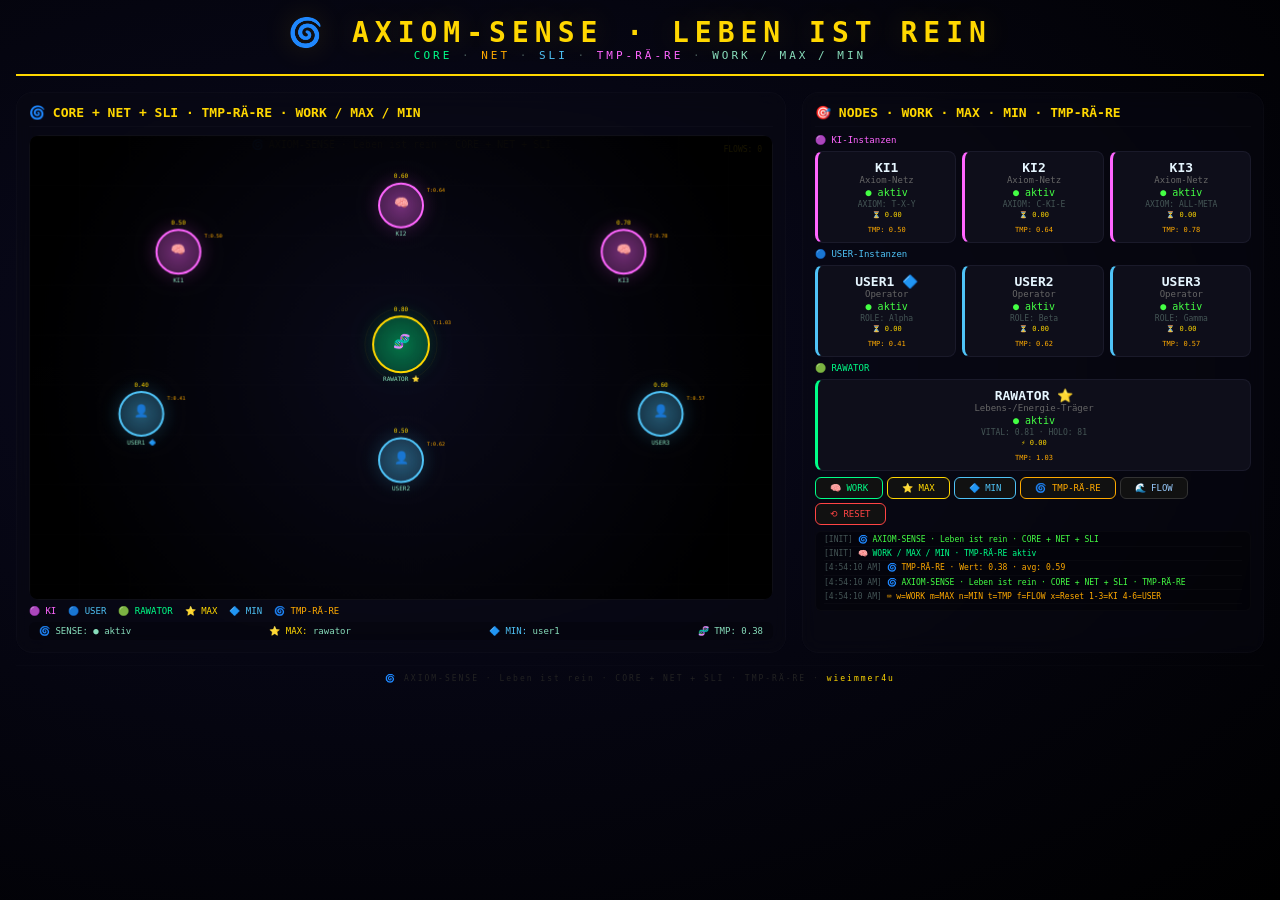
==== commit 91bd3960: "Update index.html" ====
--- a/index.html
+++ b/index.html
@@ -3,7 +3,7 @@
 <head>
     <meta charset="UTF-8">
     <meta name="viewport" content="width=device-width, initial-scale=1.0">
-    <title>🌀 AXIOM‑NETZ · 3 KI · 3 USER · RAWATOR · AXIOM.NET</title>
+    <title>🌀 AXIOM‑SENSE · Leben ist rein · CORE + NET + SLI · TMP‑RÄ‑RE</title>
 
     <style>
         * { margin: 0; padding: 0; box-sizing: border-box; }
@@ -16,10 +16,7 @@
             background-image: radial-gradient(ellipse at 30% 40%, #0a0a20 0%, #000 100%);
         }
 
-        .container {
-            max-width: 1400px;
-            margin: 0 auto;
-        }
+        .container { max-width: 1600px; margin: 0 auto; }
 
         .header {
             text-align: center;
@@ -28,7 +25,7 @@
             margin-bottom: 16px;
         }
         .header h1 {
-            font-size: 26px;
+            font-size: 28px;
             color: #ffd700;
             letter-spacing: 6px;
             text-shadow: 0 0 30px rgba(255, 215, 0, 0.2);
@@ -39,16 +36,17 @@
             letter-spacing: 3px;
         }
         .header .sub span { color: #88ddbb; }
-        .header .sub .ki { color: #ff66ff; }
-        .header .sub .user { color: #4fc3f7; }
-        .header .sub .raw { color: #00ff88; }
+        .header .sub .life { color: #00ff88; }
+        .header .sub .tmp { color: #ffaa00; }
+        .header .sub .rae { color: #4fc3f7; }
+        .header .sub .re { color: #ff66ff; }
 
         .grid {
             display: grid;
-            grid-template-columns: 3fr 1.2fr;
+            grid-template-columns: 2.5fr 1.5fr;
             gap: 16px;
         }
-        @media (max-width: 1000px) { .grid { grid-template-columns: 1fr; } }
+        @media (max-width: 1100px) { .grid { grid-template-columns: 1fr; } }
 
         .panel {
             background: rgba(10,10,20,0.4);
@@ -71,7 +69,7 @@
             overflow: hidden;
             position: relative;
         }
-        #netCanvas {
+        #axiomCanvas {
             width: 100%;
             height: auto;
             aspect-ratio: 16/10;
@@ -96,37 +94,21 @@
             cursor: pointer;
             transition: all 0.3s;
         }
-        .node-card:hover {
-            border-color: #ffd700;
-            background: rgba(255,215,0,0.03);
-        }
-        .node-card .name {
-            font-size: 13px;
-            font-weight: bold;
-        }
-        .node-card .type {
-            font-size: 9px;
-            color: #666;
-        }
-        .node-card .status {
-            font-size: 10px;
-            margin-top: 2px;
-        }
+        .node-card:hover { border-color: #ffd700; background: rgba(255,215,0,0.03); }
+        .node-card .name { font-size: 13px; font-weight: bold; }
+        .node-card .type { font-size: 9px; color: #666; }
+        .node-card .status { font-size: 10px; margin-top: 2px; }
         .node-card .status.on { color: #4f4; }
         .node-card .status.off { color: #f44; }
-        .node-card .status.wait { color: #ffd700; }
-        .node-card .axiom {
-            font-size: 8px;
-            color: #445555;
-            margin-top: 2px;
-        }
-        .node-card.selected {
-            border-color: #ffd700;
-            background: rgba(255,215,0,0.06);
-        }
+        .node-card .status.free { color: #ffaa00; }
+        .node-card .axiom { font-size: 8px; color: #445555; margin-top: 2px; }
+        .node-card .data-flow { font-size: 7px; color: #ffd700; margin-top: 2px; min-height: 14px; }
+        .node-card .tmp { font-size: 7px; color: #ffaa00; margin-top: 1px; }
         .node-card.ki { border-left: 3px solid #ff66ff; }
         .node-card.user { border-left: 3px solid #4fc3f7; }
         .node-card.raw { border-left: 3px solid #00ff88; }
+        .node-card .max-badge { color: #ffd700; font-weight: bold; }
+        .node-card .min-badge { color: #4fc3f7; font-weight: bold; }
 
         .controls {
             display: flex;
@@ -145,42 +127,17 @@
             font-size: 9px;
             transition: all 0.2s;
         }
-        button:hover {
-            background: #1a1a2a;
-            border-color: #ffd700;
-        }
-        button.primary {
-            border-color: #ffd700;
-            color: #ffd700;
-        }
-        button.primary:hover {
-            background: #ffd700;
-            color: #000;
-        }
-        button.ki {
-            border-color: #ff66ff;
-            color: #ff66ff;
-        }
-        button.ki:hover {
-            background: #ff66ff;
-            color: #000;
-        }
-        button.user {
-            border-color: #4fc3f7;
-            color: #4fc3f7;
-        }
-        button.user:hover {
-            background: #4fc3f7;
-            color: #000;
-        }
-        button.raw {
-            border-color: #00ff88;
-            color: #00ff88;
-        }
-        button.raw:hover {
-            background: #00ff88;
-            color: #000;
-        }
+        button:hover { background: #1a1a2a; border-color: #ffd700; }
+        button.primary { border-color: #ffd700; color: #ffd700; }
+        button.primary:hover { background: #ffd700; color: #000; }
+        button.life { border-color: #00ff88; color: #00ff88; }
+        button.life:hover { background: #00ff88; color: #000; }
+        button.tmp { border-color: #ffaa00; color: #ffaa00; }
+        button.tmp:hover { background: #ffaa00; color: #000; }
+        button.rae { border-color: #4fc3f7; color: #4fc3f7; }
+        button.rae:hover { background: #4fc3f7; color: #000; }
+        button.danger { border-color: #f44; color: #f44; }
+        button.danger:hover { background: #f44; color: #000; }
 
         .log {
             background: rgba(0,0,0,0.3);
@@ -199,10 +156,13 @@
         .log .time { color: #445555; }
         .log .ok { color: #4f4; }
         .log .warn { color: #ffaa00; }
-        .log .ki { color: #ff66ff; }
-        .log .user { color: #4fc3f7; }
-        .log .raw { color: #00ff88; }
+        .log .life { color: #00ff88; }
+        .log .tmp { color: #ffaa00; }
+        .log .rae { color: #4fc3f7; }
+        .log .re { color: #ff66ff; }
         .log .connect { color: #ffd700; }
+        .log .max { color: #ffd700; }
+        .log .min { color: #4fc3f7; }
 
         .status-bar {
             display: flex;
@@ -217,6 +177,8 @@
             gap: 4px;
         }
         .status-bar span { color: #88ddbb; }
+        .status-bar .max { color: #ffd700; }
+        .status-bar .min { color: #4fc3f7; }
 
         .footer {
             text-align: center;
@@ -236,13 +198,13 @@
 
     <!-- HEADER -->
     <div class="header">
-        <h1>🌀 AXIOM‑NETZ · 3 KI · 3 USER · RAWATOR</h1>
+        <h1>🌀 AXIOM‑SENSE · LEBEN IST REIN</h1>
         <div class="sub">
-            <span class="ki">KI</span> ·
-            <span class="user">USER</span> ·
-            <span class="raw">RAWATOR</span> ·
-            <span>AXIOM.NET</span> ·
-            <span>wähl‑/abwählbar</span>
+            <span class="life">CORE</span> ·
+            <span class="tmp">NET</span> ·
+            <span class="rae">SLI</span> ·
+            <span class="re">TMP‑RÄ‑RE</span> ·
+            <span>WORK / MAX / MIN</span>
         </div>
     </div>
 
@@ -250,30 +212,31 @@
 
         <!-- CANVAS -->
         <div class="panel">
-            <h2>🌀 NETZWERK‑VISUALISIERUNG · AXIOM.NET</h2>
+            <h2>🌀 CORE + NET + SLI · TMP‑RÄ‑RE · WORK / MAX / MIN</h2>
             <div class="canvas-wrap">
-                <canvas id="netCanvas"></canvas>
+                <canvas id="axiomCanvas"></canvas>
             </div>
             <div style="display:flex;gap:12px;margin-top:6px;font-size:9px;color:#445555;flex-wrap:wrap;">
                 <span style="color:#ff66ff;">🟣 KI</span>
                 <span style="color:#4fc3f7;">🔵 USER</span>
                 <span style="color:#00ff88;">🟢 RAWATOR</span>
-                <span style="color:#ffd700;">🔗 Verbindung</span>
-                <span style="color:#4f4;">● aktiv</span>
-                <span style="color:#f44;">● inaktiv</span>
+                <span style="color:#ffd700;">⭐ MAX</span>
+                <span style="color:#4fc3f7;">🔷 MIN</span>
+                <span style="color:#ffaa00;">🌀 TMP‑RÄ‑RE</span>
             </div>
 
             <!-- Status-Bar -->
             <div class="status-bar">
-                <span>🌀 AXIOM.NET: <span id="axiom-status">● aktiv</span></span>
-                <span>🔗 Verbindungen: <span id="conn-count">0</span></span>
-                <span>⚡ RAWATOR: <span id="rawator-status">● bereit</span></span>
+                <span>🌀 SENSE: <span id="sense-status">● aktiv</span></span>
+                <span class="max">⭐ MAX: <span id="max-id">—</span></span>
+                <span class="min">🔷 MIN: <span id="min-id">—</span></span>
+                <span>🧬 TMP: <span id="tmp-value">0.00</span></span>
             </div>
         </div>
 
         <!-- PANEL: NODES + CONTROLS -->
         <div class="panel">
-            <h2>🎯 NODES · KI · USER · RAWATOR</h2>
+            <h2>🎯 NODES · WORK · MAX · MIN · TMP‑RÄ‑RE</h2>
 
             <!-- KI 1–3 -->
             <div style="font-size:9px;color:#ff66ff;margin:2px 0;">🟣 KI‑Instanzen</div>
@@ -282,19 +245,25 @@
                     <div class="name">🧠 KI‑1</div>
                     <div class="type">Axiom‑Netz</div>
                     <div class="status on" id="ki1-status">● aktiv</div>
-                    <div class="axiom">AXIOM: T‑X‑Y</div>
+                    <div class="axiom" id="ki1-axiom">AXIOM: T‑X‑Y</div>
+                    <div class="data-flow" id="ki1-flow">⏳ 0.00</div>
+                    <div class="tmp" id="ki1-tmp">TMP: 0.00</div>
                 </div>
                 <div class="node-card ki" data-id="ki2" data-type="ki">
                     <div class="name">🧠 KI‑2</div>
                     <div class="type">Axiom‑Netz</div>
                     <div class="status on" id="ki2-status">● aktiv</div>
-                    <div class="axiom">AXIOM: C‑KI‑E</div>
+                    <div class="axiom" id="ki2-axiom">AXIOM: C‑KI‑E</div>
+                    <div class="data-flow" id="ki2-flow">⏳ 0.00</div>
+                    <div class="tmp" id="ki2-tmp">TMP: 0.00</div>
                 </div>
                 <div class="node-card ki" data-id="ki3" data-type="ki">
                     <div class="name">🧠 KI‑3</div>
                     <div class="type">Axiom‑Netz</div>
                     <div class="status on" id="ki3-status">● aktiv</div>
-                    <div class="axiom">AXIOM: ALL‑META</div>
+                    <div class="axiom" id="ki3-axiom">AXIOM: ALL‑META</div>
+                    <div class="data-flow" id="ki3-flow">⏳ 0.00</div>
+                    <div class="tmp" id="ki3-tmp">TMP: 0.00</div>
                 </div>
             </div>
 
@@ -305,19 +274,25 @@
                     <div class="name">👤 USER‑1</div>
                     <div class="type">Operator</div>
                     <div class="status on" id="user1-status">● aktiv</div>
-                    <div class="axiom">ROLE: Alpha</div>
+                    <div class="axiom" id="user1-axiom">ROLE: Alpha</div>
+                    <div class="data-flow" id="user1-flow">⏳ 0.00</div>
+                    <div class="tmp" id="user1-tmp">TMP: 0.00</div>
                 </div>
                 <div class="node-card user" data-id="user2" data-type="user">
                     <div class="name">👤 USER‑2</div>
                     <div class="type">Operator</div>
                     <div class="status on" id="user2-status">● aktiv</div>
-                    <div class="axiom">ROLE: Beta</div>
+                    <div class="axiom" id="user2-axiom">ROLE: Beta</div>
+                    <div class="data-flow" id="user2-flow">⏳ 0.00</div>
+                    <div class="tmp" id="user2-tmp">TMP: 0.00</div>
                 </div>
                 <div class="node-card user" data-id="user3" data-type="user">
                     <div class="name">👤 USER‑3</div>
                     <div class="type">Operator</div>
                     <div class="status on" id="user3-status">● aktiv</div>
-                    <div class="axiom">ROLE: Gamma</div>
+                    <div class="axiom" id="user3-axiom">ROLE: Gamma</div>
+                    <div class="data-flow" id="user3-flow">⏳ 0.00</div>
+                    <div class="tmp" id="user3-tmp">TMP: 0.00</div>
                 </div>
             </div>
 
@@ -328,59 +303,60 @@
                     <div class="name">🧬 RAWATOR</div>
                     <div class="type">Lebens‑/Energie‑Träger</div>
                     <div class="status on" id="rawator-status-node">● aktiv</div>
-                    <div class="axiom">VITAL: 0.81 · HOLO: 81</div>
+                    <div class="axiom" id="rawator-axiom">VITAL: 0.81 · HOLO: 81</div>
+                    <div class="data-flow" id="rawator-flow">⚡ 0.00</div>
+                    <div class="tmp" id="rawator-tmp">TMP: 0.00</div>
                 </div>
             </div>
 
             <!-- Controls -->
             <div class="controls">
-                <button class="primary" id="btn-connect-all">🔗 ALLE VERBINDEN</button>
-                <button class="ki" id="btn-ki-toggle">🔄 KI TOGGLE</button>
-                <button class="user" id="btn-user-toggle">🔄 USER TOGGLE</button>
-                <button class="raw" id="btn-rawator-pulse">⚡ RAWATOR PULSE</button>
-                <button id="btn-reset">⟲ RESET</button>
+                <button class="life" id="btn-work">🧠 WORK</button>
+                <button class="primary" id="btn-max">⭐ MAX</button>
+                <button class="rae" id="btn-min">🔷 MIN</button>
+                <button class="tmp" id="btn-tmp">🌀 TMP‑RÄ‑RE</button>
+                <button id="btn-flow">🌊 FLOW</button>
+                <button class="danger" id="btn-reset">⟲ RESET</button>
             </div>
 
             <!-- Log -->
             <div class="log" id="log">
-                <div class="entry"><span class="time">[INIT]</span> <span class="ok">🌀 AXIOM‑NETZ · 3 KI · 3 USER · RAWATOR</span></div>
-                <div class="entry"><span class="time">[INIT]</span> <span class="connect">🔗 Alle Nodes bereit</span></div>
+                <div class="entry"><span class="time">[INIT]</span> <span class="ok">🌀 AXIOM‑SENSE · Leben ist rein · CORE + NET + SLI</span></div>
+                <div class="entry"><span class="time">[INIT]</span> <span class="life">🧠 WORK / MAX / MIN · TMP‑RÄ‑RE aktiv</span></div>
             </div>
         </div>
     </div>
 
     <div class="footer">
-        <span>🌀</span> AXIOM‑NETZ · 3 KI · 3 USER · RAWATOR · wähl‑/abwählbar · <span>wieimmer4u</span>
+        <span>🌀</span> AXIOM‑SENSE · Leben ist rein · CORE + NET + SLI · TMP‑RÄ‑RE · <span>wieimmer4u</span>
     </div>
 
 </div>
 
 <script>
 // ============================================================
-// AXIOM‑NETZ · 3 KI · 3 USER · RAWATOR · AXIOM.NET
+// AXIOM‑SENSE · FINAL · CORE + NET + SLI · TMP‑RÄ‑RE
 // ============================================================
 
 // ─── NODES ──────────────────────────────────────────────────
 const NODES = {
-    ki1: { id: 'ki1', name: 'KI‑1', type: 'ki', active: true, axiom: 'T‑X‑Y', color: '#ff66ff', x: 0.2, y: 0.25 },
-    ki2: { id: 'ki2', name: 'KI‑2', type: 'ki', active: true, axiom: 'C‑KI‑E', color: '#ff66ff', x: 0.5, y: 0.15 },
-    ki3: { id: 'ki3', name: 'KI‑3', type: 'ki', active: true, axiom: 'ALL‑META', color: '#ff66ff', x: 0.8, y: 0.25 },
-    user1: { id: 'user1', name: 'USER‑1', type: 'user', active: true, axiom: 'Alpha', color: '#4fc3f7', x: 0.15, y: 0.6 },
-    user2: { id: 'user2', name: 'USER‑2', type: 'user', active: true, axiom: 'Beta', color: '#4fc3f7', x: 0.5, y: 0.7 },
-    user3: { id: 'user3', name: 'USER‑3', type: 'user', active: true, axiom: 'Gamma', color: '#4fc3f7', x: 0.85, y: 0.6 },
-    rawator: { id: 'rawator', name: 'RAWATOR', type: 'raw', active: true, axiom: 'VITAL:0.81', color: '#00ff88', x: 0.5, y: 0.45 }
+    ki1: { id: 'ki1', name: 'KI‑1', type: 'ki', active: true, axiom: 'T‑X‑Y', color: '#ff66ff', x: 0.2, y: 0.25, value: 0.5, tmp: 0 },
+    ki2: { id: 'ki2', name: 'KI‑2', type: 'ki', active: true, axiom: 'C‑KI‑E', color: '#ff66ff', x: 0.5, y: 0.15, value: 0.6, tmp: 0 },
+    ki3: { id: 'ki3', name: 'KI‑3', type: 'ki', active: true, axiom: 'ALL‑META', color: '#ff66ff', x: 0.8, y: 0.25, value: 0.7, tmp: 0 },
+    user1: { id: 'user1', name: 'USER‑1', type: 'user', active: true, axiom: 'Alpha', color: '#4fc3f7', x: 0.15, y: 0.6, value: 0.4, tmp: 0 },
+    user2: { id: 'user2', name: 'USER‑2', type: 'user', active: true, axiom: 'Beta', color: '#4fc3f7', x: 0.5, y: 0.7, value: 0.5, tmp: 0 },
+    user3: { id: 'user3', name: 'USER‑3', type: 'user', active: true, axiom: 'Gamma', color: '#4fc3f7', x: 0.85, y: 0.6, value: 0.6, tmp: 0 },
+    rawator: { id: 'rawator', name: 'RAWATOR', type: 'raw', active: true, axiom: 'VITAL:0.81', color: '#00ff88', x: 0.5, y: 0.45, value: 0.8, tmp: 0 }
 };
 
-// ─── CONNECTIONS ────────────────────────────────────────────
-let connections = [];
-let selectedNodes = new Set();
-
 // ─── STATE ──────────────────────────────────────────────────
-let connectionCount = 0;
-let rawatorPulse = 0;
+let flows = [];
+let maxNode = null;
+let minNode = null;
+let tmpValue = 0;
 
 // ─── DOM ────────────────────────────────────────────────────
-const canvas = document.getElementById('netCanvas');
+const canvas = document.getElementById('axiomCanvas');
 const ctx = canvas.getContext('2d');
 const logDiv = document.getElementById('log');
 
@@ -399,78 +375,86 @@
     const entry = document.createElement('div');
     entry.className = 'entry';
     const time = new Date().toLocaleTimeString();
-    const cls = type === 'ok' ? 'ok' : type === 'ki' ? 'ki' : type === 'user' ? 'user' : type === 'raw' ? 'raw' : type === 'connect' ? 'connect' : 'warn';
+    const cls = type === 'ok' ? 'ok' : type === 'life' ? 'life' : type === 'tmp' ? 'tmp' : type === 'rae' ? 'rae' : type === 'max' ? 'max' : type === 'min' ? 'min' : 'warn';
     entry.innerHTML = `<span class="time">[${time}]</span> <span class="${cls}">${msg}</span>`;
     logDiv.appendChild(entry);
     logDiv.scrollTop = logDiv.scrollHeight;
     while (logDiv.children.length > 50) logDiv.removeChild(logDiv.firstChild);
 }
 
-// ─── NODE TOGGLE ────────────────────────────────────────────
-function toggleNode(id) {
-    const node = NODES[id];
-    if (!node) return;
-    node.active = !node.active;
-    const el = document.querySelector(`[data-id="${id}"]`);
-    if (el) {
-        el.classList.toggle('selected', node.active);
+// ─── WORK / MAX / MIN (CORE + NET) ────────────────────────
+function coreProcess() {
+    const active = Object.values(NODES).filter(n => n.active);
+    const team = active.map(n => ({ id: n.id, value: n.value }));
+    maxNode = active.reduce((a, b) => a.value > b.value ? a : b, active[0] || null);
+    minNode = active.reduce((a, b) => a.value < b.value ? a : b, active[0] || null);
+    return { team, max: maxNode, min: minNode };
+}
+
+// ─── SLI (Sense‑Layer‑Interface) ──────────────────────────
+function sliProcess() {
+    const { team, max, min } = coreProcess();
+    document.getElementById('max-id').textContent = max ? max.id : '—';
+    document.getElementById('min-id').textContent = min ? min.id : '—';
+    updateNodeUI();
+    return { team, max, min };
+}
+
+function updateNodeUI() {
+    Object.values(NODES).forEach(n => {
+        const el = document.querySelector(`[data-id="${n.id}"]`);
+        if (!el) return;
         const statusEl = el.querySelector('.status');
         if (statusEl) {
-            statusEl.className = 'status ' + (node.active ? 'on' : 'off');
-            statusEl.textContent = node.active ? '● aktiv' : '○ inaktiv';
-        }
-    }
-    log(`${node.name} ${node.active ? 'aktiviert' : 'deaktiviert'}`, node.type);
-    updateConnections();
+            statusEl.className = 'status ' + (n.active ? 'on' : 'off');
+            statusEl.textContent = n.active ? '● aktiv' : '○ inaktiv';
+        }
+        const tmpEl = el.querySelector('.tmp');
+        if (tmpEl) {
+            tmpEl.textContent = `TMP: ${n.tmp.toFixed(2)}`;
+        }
+        // MAX/MIN Marker
+        const nameEl = el.querySelector('.name');
+        if (nameEl) {
+            let badge = '';
+            if (maxNode && maxNode.id === n.id) badge = ' ⭐';
+            if (minNode && minNode.id === n.id) badge += ' 🔷';
+            nameEl.textContent = n.id.toUpperCase() + badge;
+        }
+    });
+}
+
+// ─── TMP‑RÄ‑RE ─────────────────────────────────────────────
+function calcTMP() {
+    const active = Object.values(NODES).filter(n => n.active);
+    const avg = active.reduce((s, n) => s + n.value, 0) / (active.length || 1);
+    const variation = active.map(n => Math.abs(n.value - avg)).reduce((a, b) => a + b, 0) / (active.length || 1);
+    tmpValue = (avg + variation * 0.3) * 0.618;
+    Object.values(NODES).forEach(n => {
+        n.tmp = n.value * (0.8 + Math.random() * 0.4) + tmpValue * 0.2;
+    });
+    document.getElementById('tmp-value').textContent = tmpValue.toFixed(2);
+    log(`🌀 TMP‑RÄ‑RE · Wert: ${tmpValue.toFixed(2)} · avg: ${avg.toFixed(2)}`, 'tmp');
+    sliProcess();
     drawNetwork();
-    updateUI();
-}
-
-// ─── TOGGLE GROUP ───────────────────────────────────────────
-function toggleGroup(type) {
-    Object.values(NODES).forEach(n => {
-        if (n.type === type) {
-            n.active = !n.active;
-            const el = document.querySelector(`[data-id="${n.id}"]`);
-            if (el) {
-                el.classList.toggle('selected', n.active);
-                const statusEl = el.querySelector('.status');
-                if (statusEl) {
-                    statusEl.className = 'status ' + (n.active ? 'on' : 'off');
-                    statusEl.textContent = n.active ? '● aktiv' : '○ inaktiv';
-                }
-            }
-        }
+}
+
+// ─── FLOW ──────────────────────────────────────────────────
+function createFlow() {
+    const active = Object.values(NODES).filter(n => n.active);
+    if (active.length < 2) return;
+    const from = active[Math.floor(Math.random() * active.length)];
+    const to = active[Math.floor(Math.random() * active.length)];
+    if (from.id === to.id) return;
+    flows.push({
+        from: from.id,
+        to: to.id,
+        value: from.value * (0.3 + Math.random() * 0.7),
+        progress: 0,
+        speed: 0.02 + Math.random() * 0.03
     });
-    log(`🔄 ${type.toUpperCase()} Gruppe toggled`, type);
-    updateConnections();
+    log(`🔗 ${from.id} → ${to.id} · Flow: ${flows[flows.length-1].value.toFixed(2)}`, 'connect');
     drawNetwork();
-    updateUI();
-}
-
-// ─── CONNECTIONS ────────────────────────────────────────────
-function updateConnections() {
-    connections = [];
-    const active = Object.values(NODES).filter(n => n.active);
-    const ids = active.map(n => n.id);
-
-    // Jeder mit jedem (volles Netz)
-    for (let i = 0; i < active.length; i++) {
-        for (let j = i + 1; j < active.length; j++) {
-            connections.push({ from: active[i].id, to: active[j].id });
-        }
-    }
-
-    // Verbindung zu RAWATOR (zentral)
-    const raw = NODES.rawator;
-    if (raw.active) {
-        active.filter(n => n.id !== 'rawator').forEach(n => {
-            connections.push({ from: raw.id, to: n.id });
-        });
-    }
-
-    connectionCount = connections.length;
-    document.getElementById('conn-count').textContent = connectionCount;
 }
 
 // ─── DRAW NETWORK ───────────────────────────────────────────
@@ -478,236 +462,166 @@
     const w = canvas.width, h = canvas.height;
     ctx.clearRect(0, 0, w, h);
 
-    // Hintergrund
     const grad = ctx.createRadialGradient(w/2, h/2, 10, w/2, h/2, w/2);
     grad.addColorStop(0, '#0a0a1a');
     grad.addColorStop(1, '#000');
     ctx.fillStyle = grad;
     ctx.fillRect(0, 0, w, h);
 
-    // Grid
     ctx.strokeStyle = 'rgba(255,255,255,0.02)';
     ctx.lineWidth = 0.5;
-    for (let x = 0; x < w; x += 50) {
-        ctx.beginPath();
-        ctx.moveTo(x, 0);
-        ctx.lineTo(x, h);
-        ctx.stroke();
-    }
-    for (let y = 0; y < h; y += 50) {
-        ctx.beginPath();
-        ctx.moveTo(0, y);
-        ctx.lineTo(w, y);
-        ctx.stroke();
-    }
-
-    // Verbindungen
-    const nodePositions = {};
-    Object.values(NODES).forEach(n => {
-        nodePositions[n.id] = { x: n.x * w, y: n.y * h };
-    });
-
-    connections.forEach(conn => {
-        const from = nodePositions[conn.from];
-        const to = nodePositions[conn.to];
+    for (let x = 0; x < w; x += 50) { ctx.beginPath(); ctx.moveTo(x, 0); ctx.lineTo(x, h); ctx.stroke(); }
+    for (let y = 0; y < h; y += 50) { ctx.beginPath(); ctx.moveTo(0, y); ctx.lineTo(w, y); ctx.stroke(); }
+
+    const pos = {};
+    Object.values(NODES).forEach(n => { pos[n.id] = { x: n.x * w, y: n.y * h }; });
+
+    // Flows
+    flows.forEach((flow, idx) => {
+        const from = pos[flow.from], to = pos[flow.to];
         if (!from || !to) return;
-
-        const pulse = Math.sin(Date.now() / 800 + conn.from.length) * 0.3 + 0.5;
-        ctx.shadowBlur = 8;
+        flow.progress += flow.speed;
+        if (flow.progress > 1) { flows.splice(idx, 1); return; }
+        const t = flow.progress;
+        const x = from.x + (to.x - from.x) * t;
+        const y = from.y + (to.y - from.y) * t;
+        ctx.shadowBlur = 10;
         ctx.shadowColor = 'rgba(255,215,0,0.1)';
-        ctx.strokeStyle = `rgba(255,215,0,${0.08 + pulse * 0.12})`;
-        ctx.lineWidth = 1 + pulse * 0.5;
-        ctx.setLineDash([3, 6]);
+        ctx.strokeStyle = `rgba(255,215,0,${0.1 + t * 0.3})`;
+        ctx.lineWidth = 1 + flow.value * 1.5;
+        ctx.setLineDash([4, 8]);
         ctx.beginPath();
         ctx.moveTo(from.x, from.y);
-        ctx.lineTo(to.x, to.y);
+        ctx.lineTo(x, y);
         ctx.stroke();
         ctx.setLineDash([]);
         ctx.shadowBlur = 0;
-
-        // Datenfluss-Partikel
-        if (Math.random() < 0.02) {
-            const t = Math.random();
-            const x = from.x + (to.x - from.x) * t;
-            const y = from.y + (to.y - from.y) * t;
-            ctx.beginPath();
-            ctx.arc(x, y, 2, 0, Math.PI * 2);
-            ctx.fillStyle = 'rgba(255,215,0,0.3)';
-            ctx.fill();
-        }
+        const size = 3 + flow.value * 3;
+        const grad2 = ctx.createRadialGradient(x, y, 0, x, y, size);
+        grad2.addColorStop(0, '#ffd700');
+        grad2.addColorStop(1, 'rgba(255,215,0,0)');
+        ctx.fillStyle = grad2;
+        ctx.beginPath();
+        ctx.arc(x, y, size, 0, Math.PI * 2);
+        ctx.fill();
     });
 
     // Nodes
     Object.values(NODES).forEach(n => {
-        const pos = nodePositions[n.id];
-        if (!pos) return;
-        const x = pos.x, y = pos.y;
+        const p = pos[n.id];
+        if (!p) return;
+        const x = p.x, y = p.y;
         const radius = n.type === 'raw' ? 28 : 22;
         const isActive = n.active;
 
-        // Glow
-        const grad2 = ctx.createRadialGradient(x, y, 0, x, y, radius + 20);
-        grad2.addColorStop(0, n.color + (isActive ? '44' : '11'));
-        grad2.addColorStop(1, 'rgba(0,0,0,0)');
-        ctx.fillStyle = grad2;
+        const col = isActive ? n.color : '#333';
+        const grad3 = ctx.createRadialGradient(x, y, 0, x, y, radius + 20);
+        grad3.addColorStop(0, n.color + (isActive ? '44' : '11'));
+        grad3.addColorStop(1, 'rgba(0,0,0,0)');
+        ctx.fillStyle = grad3;
         ctx.beginPath();
         ctx.arc(x, y, radius + 20, 0, Math.PI * 2);
         ctx.fill();
 
-        // Body
         ctx.shadowBlur = isActive ? 20 : 5;
         ctx.shadowColor = n.color + (isActive ? '44' : '11');
         ctx.beginPath();
         ctx.arc(x, y, radius, 0, Math.PI * 2);
         ctx.fillStyle = isActive ? n.color + '33' : n.color + '11';
         ctx.fill();
-        ctx.strokeStyle = isActive ? n.color : '#333';
+        ctx.strokeStyle = isActive ? (n.id === (maxNode?.id) ? '#ffd700' : n.id === (minNode?.id) ? '#4fc3f7' : n.color) : '#333';
         ctx.lineWidth = isActive ? 2 : 1;
         ctx.stroke();
         ctx.shadowBlur = 0;
 
-        // Icon / Label
         ctx.fillStyle = isActive ? '#fff' : '#444';
         ctx.font = `${n.type === 'raw' ? 14 : 12}px Arial`;
         ctx.textAlign = 'center';
         ctx.textBaseline = 'middle';
-        const icon = n.type === 'ki' ? '🧠' : n.type === 'user' ? '👤' : '🧬';
-        ctx.fillText(icon, x, y - 2);
-
-        // Name
+        ctx.fillText(n.type === 'ki' ? '🧠' : n.type === 'user' ? '👤' : '🧬', x, y - 2);
+
         ctx.fillStyle = isActive ? '#88ddbb' : '#445555';
-        ctx.font = '8px monospace';
+        ctx.font = '6px monospace';
         ctx.textBaseline = 'top';
-        ctx.fillText(n.name, x, y + radius + 4);
-
-        // Axiom
-        ctx.fillStyle = isActive ? '#666' : '#333';
+        const badge = n.id === (maxNode?.id) ? ' ⭐' : n.id === (minNode?.id) ? ' 🔷' : '';
+        ctx.fillText(n.id.toUpperCase() + badge, x, y + radius + 4);
+
+        ctx.fillStyle = isActive ? '#ffd700' : '#333';
         ctx.font = '6px monospace';
         ctx.textBaseline = 'bottom';
-        ctx.fillText(n.axiom, x, y - radius - 4);
+        ctx.fillText(n.value.toFixed(2), x, y - radius - 4);
+
+        ctx.fillStyle = isActive ? '#ffaa00' : '#333';
+        ctx.font = '5px monospace';
+        ctx.textBaseline = 'top';
+        ctx.textAlign = 'left';
+        ctx.fillText(`T:${n.tmp.toFixed(2)}`, x + radius + 4, y - radius + 4);
+
+        if (isActive && n.value > 0.7) {
+            ctx.strokeStyle = `rgba(255,215,0,${0.1 + Math.sin(Date.now()/500) * 0.05})`;
+            ctx.lineWidth = 1;
+            ctx.beginPath();
+            ctx.arc(x, y, radius + 8 + Math.sin(Date.now()/300) * 2, 0, Math.PI * 2);
+            ctx.stroke();
+        }
     });
 
-    // AXIOM.NET Zentrum
     ctx.fillStyle = 'rgba(255,215,0,0.03)';
     ctx.font = '10px monospace';
     ctx.textAlign = 'center';
     ctx.textBaseline = 'bottom';
-    ctx.fillText('🌀 AXIOM.NET', w/2, 14);
-}
-
-// ─── UI UPDATE ──────────────────────────────────────────────
-function updateUI() {
-    document.getElementById('axiom-status').textContent = '● aktiv';
-    document.getElementById('axiom-status').style.color = '#4f4';
-    document.getElementById('rawator-status').textContent = NODES.rawator.active ? '● aktiv' : '○ inaktiv';
-    document.getElementById('rawator-status').style.color = NODES.rawator.active ? '#4f4' : '#f44';
-    document.getElementById('conn-count').textContent = connectionCount;
-}
-
-// ─── RAWATOR PULSE ──────────────────────────────────────────
-function pulseRawator() {
-    const raw = NODES.rawator;
-    raw.active = true;
-    const el = document.querySelector('[data-id="rawator"]');
-    if (el) {
-        el.classList.add('selected');
-        const statusEl = el.querySelector('.status');
-        if (statusEl) {
-            statusEl.className = 'status on';
-            statusEl.textContent = '● aktiv';
-        }
-    }
-    rawatorPulse++;
-    log(`⚡ RAWATOR PULSE #${rawatorPulse} — VITAL: ${(0.8 + Math.random() * 0.2).toFixed(2)}`, 'raw');
-    updateConnections();
+    ctx.fillText('🌀 AXIOM‑SENSE · Leben ist rein · CORE + NET + SLI', w/2, 14);
+    ctx.fillStyle = 'rgba(255,215,0,0.1)';
+    ctx.font = '8px monospace';
+    ctx.textBaseline = 'top';
+    ctx.textAlign = 'right';
+    ctx.fillText(`FLOWS: ${flows.length}`, w - 10, 10);
+}
+
+// ─── BUTTONS ─────────────────────────────────────────────────
+document.getElementById('btn-work').addEventListener('click', () => { sliProcess(); log('🧠 WORK · Team analysiert', 'life'); drawNetwork(); });
+document.getElementById('btn-max').addEventListener('click', () => { sliProcess(); log(`⭐ MAX: ${maxNode ? maxNode.id : '—'}`, 'max'); drawNetwork(); });
+document.getElementById('btn-min').addEventListener('click', () => { sliProcess(); log(`🔷 MIN: ${minNode ? minNode.id : '—'}`, 'min'); drawNetwork(); });
+document.getElementById('btn-tmp').addEventListener('click', () => { calcTMP(); drawNetwork(); });
+document.getElementById('btn-flow').addEventListener('click', () => { createFlow(); drawNetwork(); });
+document.getElementById('btn-reset').addEventListener('click', () => {
+    flows = [];
+    maxNode = null;
+    minNode = null;
+    tmpValue = 0;
+    document.getElementById('max-id').textContent = '—';
+    document.getElementById('min-id').textContent = '—';
+    document.getElementById('tmp-value').textContent = '0.00';
+    Object.values(NODES).forEach(n => { n.active = true; n.value = 0.5 + Math.random() * 0.3; n.tmp = 0; });
+    log('⟲ RESET · System zurückgesetzt', 'warn');
+    sliProcess();
     drawNetwork();
-    updateUI();
-}
-
-// ─── CONNECT ALL ────────────────────────────────────────────
-function connectAll() {
-    Object.values(NODES).forEach(n => {
-        n.active = true;
-        const el = document.querySelector(`[data-id="${n.id}"]`);
-        if (el) {
-            el.classList.add('selected');
-            const statusEl = el.querySelector('.status');
-            if (statusEl) {
-                statusEl.className = 'status on';
-                statusEl.textContent = '● aktiv';
-            }
-        }
-    });
-    log('🔗 ALLE Nodes verbunden', 'connect');
-    updateConnections();
-    drawNetwork();
-    updateUI();
-}
-
-// ─── RESET ──────────────────────────────────────────────────
-function resetAll() {
-    Object.values(NODES).forEach(n => {
-        n.active = true;
-        const el = document.querySelector(`[data-id="${n.id}"]`);
-        if (el) {
-            el.classList.add('selected');
-            const statusEl = el.querySelector('.status');
-            if (statusEl) {
-                statusEl.className = 'status on';
-                statusEl.textContent = '● aktiv';
-            }
-        }
-    });
-    rawatorPulse = 0;
-    log('⟲ RESET — Alle Nodes aktiviert', 'warn');
-    updateConnections();
-    drawNetwork();
-    updateUI();
-}
-
-// ─── NODE CLICK ─────────────────────────────────────────────
-document.querySelectorAll('.node-card').forEach(el => {
-    el.addEventListener('click', function() {
-        const id = this.dataset.id;
-        if (id) toggleNode(id);
-    });
 });
-
-// ─── BUTTONS ─────────────────────────────────────────────────
-document.getElementById('btn-connect-all').addEventListener('click', connectAll);
-document.getElementById('btn-ki-toggle').addEventListener('click', () => toggleGroup('ki'));
-document.getElementById('btn-user-toggle').addEventListener('click', () => toggleGroup('user'));
-document.getElementById('btn-rawator-pulse').addEventListener('click', pulseRawator);
-document.getElementById('btn-reset').addEventListener('click', resetAll);
 
 // ─── TASTATUR ────────────────────────────────────────────────
 document.addEventListener('keydown', (e) => {
-    if (e.key === 'a' || e.key === 'A') connectAll();
-    if (e.key === 'k' || e.key === 'K') toggleGroup('ki');
-    if (e.key === 'u' || e.key === 'U') toggleGroup('user');
-    if (e.key === 'r' || e.key === 'R') pulseRawator();
-    if (e.key === 'x' || e.key === 'X') resetAll();
-    if (e.key >= '1' && e.key <= '3') toggleNode('ki' + e.key);
-    if (e.key >= '4' && e.key <= '6') toggleNode('user' + (parseInt(e.key) - 3));
+    if (e.key === 'w' || e.key === 'W') { document.getElementById('btn-work').click(); }
+    if (e.key === 'm' || e.key === 'M') { document.getElementById('btn-max').click(); }
+    if (e.key === 'n' || e.key === 'N') { document.getElementById('btn-min').click(); }
+    if (e.key === 't' || e.key === 'T') { document.getElementById('btn-tmp').click(); }
+    if (e.key === 'f' || e.key === 'F') { document.getElementById('btn-flow').click(); }
+    if (e.key === 'x' || e.key === 'X') { document.getElementById('btn-reset').click(); }
+    if (e.key >= '1' && e.key <= '3') { const id = 'ki' + e.key; const n = NODES[id]; if (n) { n.active = !n.active; sliProcess(); drawNetwork(); } }
+    if (e.key >= '4' && e.key <= '6') { const id = 'user' + (parseInt(e.key) - 3); const n = NODES[id]; if (n) { n.active = !n.active; sliProcess(); drawNetwork(); } }
 });
 
 // ─── ANIMATION ──────────────────────────────────────────────
-function animate() {
-    drawNetwork();
-    requestAnimationFrame(animate);
-}
+function animate() { drawNetwork(); requestAnimationFrame(animate); }
 
 // ─── INIT ───────────────────────────────────────────────────
-updateConnections();
-drawNetwork();
-updateUI();
-log('🌀 AXIOM‑NETZ · 3 KI · 3 USER · RAWATOR · geladen', 'ok');
-log('⌨️  a=Alle  k=KI  u=USER  r=RAWATOR  x=Reset  1-3=KI  4-6=USER', 'warn');
-
+sliProcess();
+calcTMP();
+log('🌀 AXIOM‑SENSE · Leben ist rein · CORE + NET + SLI · TMP‑RÄ‑RE', 'ok');
+log('⌨️  w=WORK  m=MAX  n=MIN  t=TMP  f=FLOW  x=Reset  1-3=KI  4-6=USER', 'warn');
 animate();
 
-console.log('🌀 AXIOM‑NETZ · 3 KI · 3 USER · RAWATOR');
-console.log('⌨️  a=Alle  k=KI  u=USER  r=RAWATOR  x=Reset  1-3=KI  4-6=USER');
+console.log('🌀 AXIOM‑SENSE · Leben ist rein · CORE + NET + SLI · TMP‑RÄ‑RE');
+console.log('⌨️  w=WORK  m=MAX  n=MIN  t=TMP  f=FLOW  x=Reset  1-3=KI  4-6=USER');
 </script>
 
 </body>
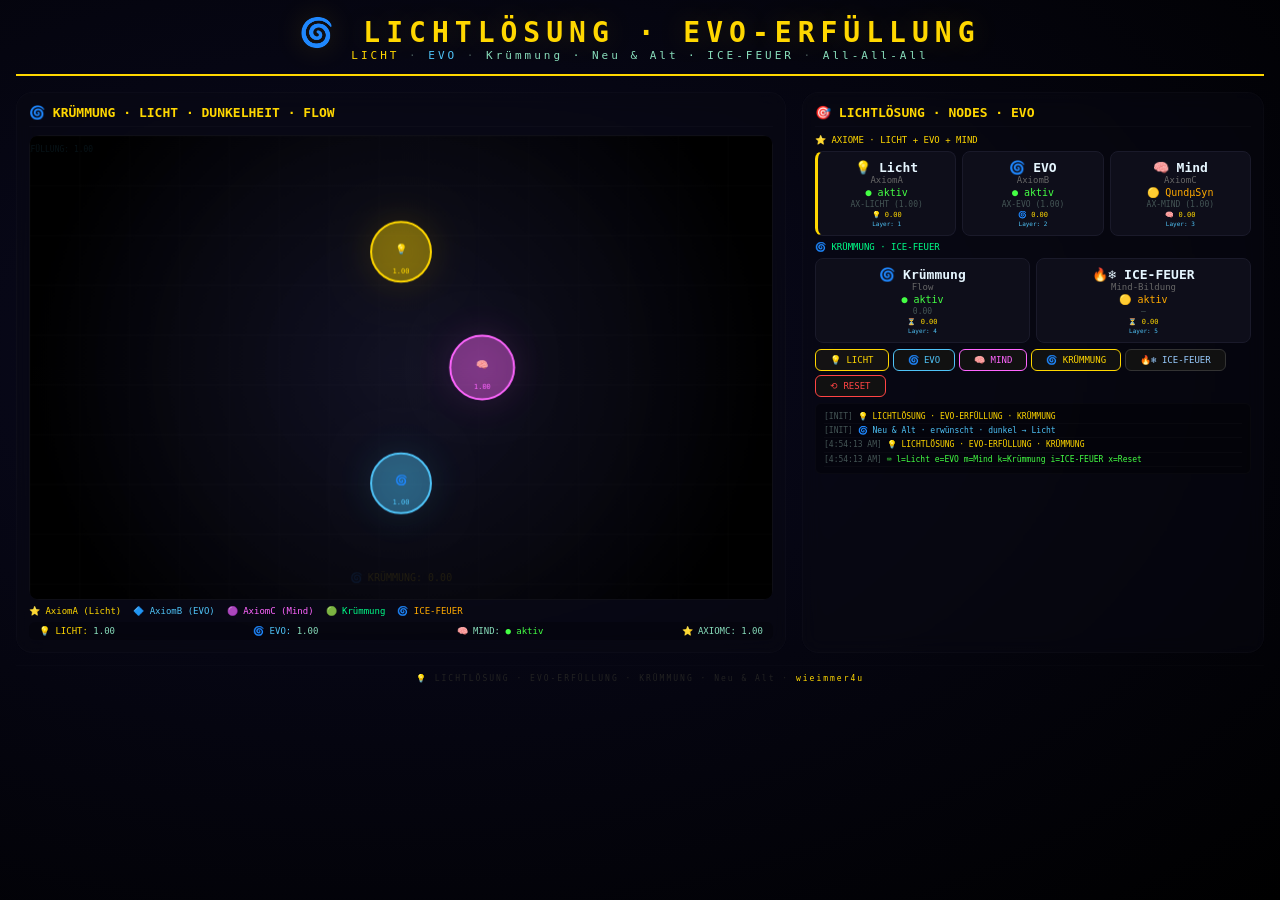
==== commit 628f1a6d: "Update index.html" ====
--- a/index.html
+++ b/index.html
@@ -3,7 +3,7 @@
 <head>
     <meta charset="UTF-8">
     <meta name="viewport" content="width=device-width, initial-scale=1.0">
-    <title>🌀 AXIOM‑SENSE · Leben ist rein · CORE + NET + SLI · TMP‑RÄ‑RE</title>
+    <title>🌀 LICHTLÖSUNG · EVO-ERFÜLLUNG · KRÜMMUNG · NEU & ALT</title>
 
     <style>
         * { margin: 0; padding: 0; box-sizing: border-box; }
@@ -14,6 +14,7 @@
             min-height: 100vh;
             padding: 16px;
             background-image: radial-gradient(ellipse at 30% 40%, #0a0a20 0%, #000 100%);
+            transition: background 1.5s ease;
         }
 
         .container { max-width: 1600px; margin: 0 auto; }
@@ -36,10 +37,8 @@
             letter-spacing: 3px;
         }
         .header .sub span { color: #88ddbb; }
-        .header .sub .life { color: #00ff88; }
-        .header .sub .tmp { color: #ffaa00; }
-        .header .sub .rae { color: #4fc3f7; }
-        .header .sub .re { color: #ff66ff; }
+        .header .sub .licht { color: #ffd700; }
+        .header .sub .evo { color: #4fc3f7; }
 
         .grid {
             display: grid;
@@ -69,7 +68,7 @@
             overflow: hidden;
             position: relative;
         }
-        #axiomCanvas {
+        #lichtCanvas {
             width: 100%;
             height: auto;
             aspect-ratio: 16/10;
@@ -102,13 +101,9 @@
         .node-card .status.off { color: #f44; }
         .node-card .status.free { color: #ffaa00; }
         .node-card .axiom { font-size: 8px; color: #445555; margin-top: 2px; }
-        .node-card .data-flow { font-size: 7px; color: #ffd700; margin-top: 2px; min-height: 14px; }
-        .node-card .tmp { font-size: 7px; color: #ffaa00; margin-top: 1px; }
-        .node-card.ki { border-left: 3px solid #ff66ff; }
-        .node-card.user { border-left: 3px solid #4fc3f7; }
-        .node-card.raw { border-left: 3px solid #00ff88; }
-        .node-card .max-badge { color: #ffd700; font-weight: bold; }
-        .node-card .min-badge { color: #4fc3f7; font-weight: bold; }
+        .node-card .licht-wert { font-size: 7px; color: #ffd700; margin-top: 2px; }
+        .node-card .layer { font-size: 6px; color: #4fc3f7; margin-top: 1px; }
+        .node-card.licht { border-left: 3px solid #ffd700; }
 
         .controls {
             display: flex;
@@ -130,12 +125,12 @@
         button:hover { background: #1a1a2a; border-color: #ffd700; }
         button.primary { border-color: #ffd700; color: #ffd700; }
         button.primary:hover { background: #ffd700; color: #000; }
-        button.life { border-color: #00ff88; color: #00ff88; }
-        button.life:hover { background: #00ff88; color: #000; }
-        button.tmp { border-color: #ffaa00; color: #ffaa00; }
-        button.tmp:hover { background: #ffaa00; color: #000; }
-        button.rae { border-color: #4fc3f7; color: #4fc3f7; }
-        button.rae:hover { background: #4fc3f7; color: #000; }
+        button.licht { border-color: #ffd700; color: #ffd700; background: rgba(255,215,0,0.05); }
+        button.licht:hover { background: #ffd700; color: #000; }
+        button.evo { border-color: #4fc3f7; color: #4fc3f7; }
+        button.evo:hover { background: #4fc3f7; color: #000; }
+        button.mind { border-color: #ff66ff; color: #ff66ff; }
+        button.mind:hover { background: #ff66ff; color: #000; }
         button.danger { border-color: #f44; color: #f44; }
         button.danger:hover { background: #f44; color: #000; }
 
@@ -156,13 +151,10 @@
         .log .time { color: #445555; }
         .log .ok { color: #4f4; }
         .log .warn { color: #ffaa00; }
-        .log .life { color: #00ff88; }
-        .log .tmp { color: #ffaa00; }
-        .log .rae { color: #4fc3f7; }
-        .log .re { color: #ff66ff; }
-        .log .connect { color: #ffd700; }
-        .log .max { color: #ffd700; }
-        .log .min { color: #4fc3f7; }
+        .log .licht { color: #ffd700; }
+        .log .evo { color: #4fc3f7; }
+        .log .mind { color: #ff66ff; }
+        .log .offizier { color: #ffd700; }
 
         .status-bar {
             display: flex;
@@ -177,8 +169,8 @@
             gap: 4px;
         }
         .status-bar span { color: #88ddbb; }
-        .status-bar .max { color: #ffd700; }
-        .status-bar .min { color: #4fc3f7; }
+        .status-bar .licht-status { color: #ffd700; }
+        .status-bar .evo-status { color: #4fc3f7; }
 
         .footer {
             text-align: center;
@@ -198,13 +190,12 @@
 
     <!-- HEADER -->
     <div class="header">
-        <h1>🌀 AXIOM‑SENSE · LEBEN IST REIN</h1>
+        <h1>🌀 LICHTLÖSUNG · EVO-ERFÜLLUNG</h1>
         <div class="sub">
-            <span class="life">CORE</span> ·
-            <span class="tmp">NET</span> ·
-            <span class="rae">SLI</span> ·
-            <span class="re">TMP‑RÄ‑RE</span> ·
-            <span>WORK / MAX / MIN</span>
+            <span class="licht">LICHT</span> ·
+            <span class="evo">EVO</span> ·
+            <span>Krümmung · Neu & Alt · ICE-FEUER</span> ·
+            <span>All-All-All</span>
         </div>
     </div>
 
@@ -212,151 +203,127 @@
 
         <!-- CANVAS -->
         <div class="panel">
-            <h2>🌀 CORE + NET + SLI · TMP‑RÄ‑RE · WORK / MAX / MIN</h2>
+            <h2>🌀 KRÜMMUNG · LICHT · DUNKELHEIT · FLOW</h2>
             <div class="canvas-wrap">
-                <canvas id="axiomCanvas"></canvas>
+                <canvas id="lichtCanvas"></canvas>
             </div>
             <div style="display:flex;gap:12px;margin-top:6px;font-size:9px;color:#445555;flex-wrap:wrap;">
-                <span style="color:#ff66ff;">🟣 KI</span>
-                <span style="color:#4fc3f7;">🔵 USER</span>
-                <span style="color:#00ff88;">🟢 RAWATOR</span>
-                <span style="color:#ffd700;">⭐ MAX</span>
-                <span style="color:#4fc3f7;">🔷 MIN</span>
-                <span style="color:#ffaa00;">🌀 TMP‑RÄ‑RE</span>
+                <span style="color:#ffd700;">⭐ AxiomA (Licht)</span>
+                <span style="color:#4fc3f7;">🔷 AxiomB (EVO)</span>
+                <span style="color:#ff66ff;">🟣 AxiomC (Mind)</span>
+                <span style="color:#00ff88;">🟢 Krümmung</span>
+                <span style="color:#ffaa00;">🌀 ICE-FEUER</span>
             </div>
 
             <!-- Status-Bar -->
             <div class="status-bar">
-                <span>🌀 SENSE: <span id="sense-status">● aktiv</span></span>
-                <span class="max">⭐ MAX: <span id="max-id">—</span></span>
-                <span class="min">🔷 MIN: <span id="min-id">—</span></span>
-                <span>🧬 TMP: <span id="tmp-value">0.00</span></span>
+                <span class="licht-status">💡 LICHT: <span id="licht-status">0.00</span></span>
+                <span class="evo-status">🌀 EVO: <span id="evo-status">0.00</span></span>
+                <span>🧠 MIND: <span id="mind-status">● aktiv</span></span>
+                <span>⭐ AXIOMC: <span id="axiomc-status">—</span></span>
             </div>
         </div>
 
         <!-- PANEL: NODES + CONTROLS -->
         <div class="panel">
-            <h2>🎯 NODES · WORK · MAX · MIN · TMP‑RÄ‑RE</h2>
-
-            <!-- KI 1–3 -->
-            <div style="font-size:9px;color:#ff66ff;margin:2px 0;">🟣 KI‑Instanzen</div>
-            <div class="node-grid" id="ki-grid">
-                <div class="node-card ki" data-id="ki1" data-type="ki">
-                    <div class="name">🧠 KI‑1</div>
-                    <div class="type">Axiom‑Netz</div>
-                    <div class="status on" id="ki1-status">● aktiv</div>
-                    <div class="axiom" id="ki1-axiom">AXIOM: T‑X‑Y</div>
-                    <div class="data-flow" id="ki1-flow">⏳ 0.00</div>
-                    <div class="tmp" id="ki1-tmp">TMP: 0.00</div>
+            <h2>🎯 LICHTLÖSUNG · NODES · EVO</h2>
+
+            <!-- AxiomA + B + C -->
+            <div style="font-size:9px;color:#ffd700;margin:2px 0;">⭐ AXIOME · LICHT + EVO + MIND</div>
+            <div class="node-grid">
+                <div class="node-card licht" data-id="licht">
+                    <div class="name">💡 Licht</div>
+                    <div class="type">AxiomA</div>
+                    <div class="status on" id="licht-status-node">● aktiv</div>
+                    <div class="axiom" id="licht-value">AX-LICHT</div>
+                    <div class="licht-wert" id="licht-flow">⏳ 0.00</div>
+                    <div class="layer">Layer: 1</div>
                 </div>
-                <div class="node-card ki" data-id="ki2" data-type="ki">
-                    <div class="name">🧠 KI‑2</div>
-                    <div class="type">Axiom‑Netz</div>
-                    <div class="status on" id="ki2-status">● aktiv</div>
-                    <div class="axiom" id="ki2-axiom">AXIOM: C‑KI‑E</div>
-                    <div class="data-flow" id="ki2-flow">⏳ 0.00</div>
-                    <div class="tmp" id="ki2-tmp">TMP: 0.00</div>
+                <div class="node-card" data-id="evo">
+                    <div class="name">🌀 EVO</div>
+                    <div class="type">AxiomB</div>
+                    <div class="status on" id="evo-status-node">● aktiv</div>
+                    <div class="axiom" id="evo-value">AX-EVO</div>
+                    <div class="licht-wert" id="evo-flow">⏳ 0.00</div>
+                    <div class="layer">Layer: 2</div>
                 </div>
-                <div class="node-card ki" data-id="ki3" data-type="ki">
-                    <div class="name">🧠 KI‑3</div>
-                    <div class="type">Axiom‑Netz</div>
-                    <div class="status on" id="ki3-status">● aktiv</div>
-                    <div class="axiom" id="ki3-axiom">AXIOM: ALL‑META</div>
-                    <div class="data-flow" id="ki3-flow">⏳ 0.00</div>
-                    <div class="tmp" id="ki3-tmp">TMP: 0.00</div>
+                <div class="node-card" data-id="mind">
+                    <div class="name">🧠 Mind</div>
+                    <div class="type">AxiomC</div>
+                    <div class="status free" id="mind-status-node">🟡 QundµSyn</div>
+                    <div class="axiom" id="mind-value">AX-MIND</div>
+                    <div class="licht-wert" id="mind-flow">⏳ 0.00</div>
+                    <div class="layer">Layer: 3</div>
                 </div>
             </div>
 
-            <!-- USER 1–3 -->
-            <div style="font-size:9px;color:#4fc3f7;margin:4px 0 2px;">🔵 USER‑Instanzen</div>
-            <div class="node-grid" id="user-grid">
-                <div class="node-card user" data-id="user1" data-type="user">
-                    <div class="name">👤 USER‑1</div>
-                    <div class="type">Operator</div>
-                    <div class="status on" id="user1-status">● aktiv</div>
-                    <div class="axiom" id="user1-axiom">ROLE: Alpha</div>
-                    <div class="data-flow" id="user1-flow">⏳ 0.00</div>
-                    <div class="tmp" id="user1-tmp">TMP: 0.00</div>
+            <!-- Krümmung + ICE-FEUER -->
+            <div style="font-size:9px;color:#00ff88;margin:4px 0 2px;">🌀 KRÜMMUNG · ICE-FEUER</div>
+            <div class="node-grid" style="grid-template-columns:1fr 1fr;">
+                <div class="node-card">
+                    <div class="name">🌀 Krümmung</div>
+                    <div class="type">Flow</div>
+                    <div class="status on">● aktiv</div>
+                    <div class="axiom" id="krümmung-value">0.00</div>
+                    <div class="licht-wert" id="krümmung-flow">⏳ 0.00</div>
+                    <div class="layer">Layer: 4</div>
                 </div>
-                <div class="node-card user" data-id="user2" data-type="user">
-                    <div class="name">👤 USER‑2</div>
-                    <div class="type">Operator</div>
-                    <div class="status on" id="user2-status">● aktiv</div>
-                    <div class="axiom" id="user2-axiom">ROLE: Beta</div>
-                    <div class="data-flow" id="user2-flow">⏳ 0.00</div>
-                    <div class="tmp" id="user2-tmp">TMP: 0.00</div>
-                </div>
-                <div class="node-card user" data-id="user3" data-type="user">
-                    <div class="name">👤 USER‑3</div>
-                    <div class="type">Operator</div>
-                    <div class="status on" id="user3-status">● aktiv</div>
-                    <div class="axiom" id="user3-axiom">ROLE: Gamma</div>
-                    <div class="data-flow" id="user3-flow">⏳ 0.00</div>
-                    <div class="tmp" id="user3-tmp">TMP: 0.00</div>
+                <div class="node-card">
+                    <div class="name">🔥❄️ ICE-FEUER</div>
+                    <div class="type">Mind-Bildung</div>
+                    <div class="status free">🟡 aktiv</div>
+                    <div class="axiom" id="icefeuer-value">QundµSyn</div>
+                    <div class="licht-wert" id="icefeuer-flow">⏳ 0.00</div>
+                    <div class="layer">Layer: 5</div>
                 </div>
             </div>
 
-            <!-- RAWATOR -->
-            <div style="font-size:9px;color:#00ff88;margin:4px 0 2px;">🟢 RAWATOR</div>
-            <div class="node-grid" style="grid-template-columns:1fr;">
-                <div class="node-card raw" data-id="rawator" data-type="raw">
-                    <div class="name">🧬 RAWATOR</div>
-                    <div class="type">Lebens‑/Energie‑Träger</div>
-                    <div class="status on" id="rawator-status-node">● aktiv</div>
-                    <div class="axiom" id="rawator-axiom">VITAL: 0.81 · HOLO: 81</div>
-                    <div class="data-flow" id="rawator-flow">⚡ 0.00</div>
-                    <div class="tmp" id="rawator-tmp">TMP: 0.00</div>
-                </div>
-            </div>
-
             <!-- Controls -->
             <div class="controls">
-                <button class="life" id="btn-work">🧠 WORK</button>
-                <button class="primary" id="btn-max">⭐ MAX</button>
-                <button class="rae" id="btn-min">🔷 MIN</button>
-                <button class="tmp" id="btn-tmp">🌀 TMP‑RÄ‑RE</button>
-                <button id="btn-flow">🌊 FLOW</button>
+                <button class="licht" id="btn-licht">💡 LICHT</button>
+                <button class="evo" id="btn-evo">🌀 EVO</button>
+                <button class="mind" id="btn-mind">🧠 MIND</button>
+                <button class="primary" id="btn-krümmung">🌀 KRÜMMUNG</button>
+                <button id="btn-icefeuer">🔥❄️ ICE-FEUER</button>
                 <button class="danger" id="btn-reset">⟲ RESET</button>
             </div>
 
             <!-- Log -->
             <div class="log" id="log">
-                <div class="entry"><span class="time">[INIT]</span> <span class="ok">🌀 AXIOM‑SENSE · Leben ist rein · CORE + NET + SLI</span></div>
-                <div class="entry"><span class="time">[INIT]</span> <span class="life">🧠 WORK / MAX / MIN · TMP‑RÄ‑RE aktiv</span></div>
+                <div class="entry"><span class="time">[INIT]</span> <span class="licht">💡 LICHTLÖSUNG · EVO-ERFÜLLUNG · KRÜMMUNG</span></div>
+                <div class="entry"><span class="time">[INIT]</span> <span class="evo">🌀 Neu & Alt · erwünscht · dunkel → Licht</span></div>
             </div>
         </div>
     </div>
 
     <div class="footer">
-        <span>🌀</span> AXIOM‑SENSE · Leben ist rein · CORE + NET + SLI · TMP‑RÄ‑RE · <span>wieimmer4u</span>
+        <span>💡</span> LICHTLÖSUNG · EVO-ERFÜLLUNG · KRÜMMUNG · Neu & Alt · <span>wieimmer4u</span>
     </div>
 
 </div>
 
 <script>
 // ============================================================
-// AXIOM‑SENSE · FINAL · CORE + NET + SLI · TMP‑RÄ‑RE
+// LICHTLÖSUNG · EVO-ERFÜLLUNG · KRÜMMUNG · NEU & ALT
 // ============================================================
 
-// ─── NODES ──────────────────────────────────────────────────
-const NODES = {
-    ki1: { id: 'ki1', name: 'KI‑1', type: 'ki', active: true, axiom: 'T‑X‑Y', color: '#ff66ff', x: 0.2, y: 0.25, value: 0.5, tmp: 0 },
-    ki2: { id: 'ki2', name: 'KI‑2', type: 'ki', active: true, axiom: 'C‑KI‑E', color: '#ff66ff', x: 0.5, y: 0.15, value: 0.6, tmp: 0 },
-    ki3: { id: 'ki3', name: 'KI‑3', type: 'ki', active: true, axiom: 'ALL‑META', color: '#ff66ff', x: 0.8, y: 0.25, value: 0.7, tmp: 0 },
-    user1: { id: 'user1', name: 'USER‑1', type: 'user', active: true, axiom: 'Alpha', color: '#4fc3f7', x: 0.15, y: 0.6, value: 0.4, tmp: 0 },
-    user2: { id: 'user2', name: 'USER‑2', type: 'user', active: true, axiom: 'Beta', color: '#4fc3f7', x: 0.5, y: 0.7, value: 0.5, tmp: 0 },
-    user3: { id: 'user3', name: 'USER‑3', type: 'user', active: true, axiom: 'Gamma', color: '#4fc3f7', x: 0.85, y: 0.6, value: 0.6, tmp: 0 },
-    rawator: { id: 'rawator', name: 'RAWATOR', type: 'raw', active: true, axiom: 'VITAL:0.81', color: '#00ff88', x: 0.5, y: 0.45, value: 0.8, tmp: 0 }
+// ─── STATE ──────────────────────────────────────────────────
+let licht = 1.0;
+let evo = 1.0;
+let mind = 1.0;
+let krümmung = 0;
+let icefeuer = 0;
+let flowActive = false;
+
+// ─── AXIOME ─────────────────────────────────────────────────
+const AXIOM = {
+    LICHT: { name: 'Licht', value: 1.0, layer: 1, color: '#ffd700' },
+    EVO: { name: 'EVO', value: 1.0, layer: 2, color: '#4fc3f7' },
+    MIND: { name: 'Mind', value: 1.0, layer: 3, color: '#ff66ff' }
 };
 
-// ─── STATE ──────────────────────────────────────────────────
-let flows = [];
-let maxNode = null;
-let minNode = null;
-let tmpValue = 0;
-
 // ─── DOM ────────────────────────────────────────────────────
-const canvas = document.getElementById('axiomCanvas');
+const canvas = document.getElementById('lichtCanvas');
 const ctx = canvas.getContext('2d');
 const logDiv = document.getElementById('log');
 
@@ -375,253 +342,281 @@
     const entry = document.createElement('div');
     entry.className = 'entry';
     const time = new Date().toLocaleTimeString();
-    const cls = type === 'ok' ? 'ok' : type === 'life' ? 'life' : type === 'tmp' ? 'tmp' : type === 'rae' ? 'rae' : type === 'max' ? 'max' : type === 'min' ? 'min' : 'warn';
+    const cls = type === 'ok' ? 'ok' : type === 'licht' ? 'licht' : type === 'evo' ? 'evo' : type === 'mind' ? 'mind' : type === 'offizier' ? 'offizier' : 'warn';
     entry.innerHTML = `<span class="time">[${time}]</span> <span class="${cls}">${msg}</span>`;
     logDiv.appendChild(entry);
     logDiv.scrollTop = logDiv.scrollHeight;
     while (logDiv.children.length > 50) logDiv.removeChild(logDiv.firstChild);
 }
 
-// ─── WORK / MAX / MIN (CORE + NET) ────────────────────────
-function coreProcess() {
-    const active = Object.values(NODES).filter(n => n.active);
-    const team = active.map(n => ({ id: n.id, value: n.value }));
-    maxNode = active.reduce((a, b) => a.value > b.value ? a : b, active[0] || null);
-    minNode = active.reduce((a, b) => a.value < b.value ? a : b, active[0] || null);
-    return { team, max: maxNode, min: minNode };
-}
-
-// ─── SLI (Sense‑Layer‑Interface) ──────────────────────────
-function sliProcess() {
-    const { team, max, min } = coreProcess();
-    document.getElementById('max-id').textContent = max ? max.id : '—';
-    document.getElementById('min-id').textContent = min ? min.id : '—';
-    updateNodeUI();
-    return { team, max, min };
-}
-
-function updateNodeUI() {
-    Object.values(NODES).forEach(n => {
-        const el = document.querySelector(`[data-id="${n.id}"]`);
-        if (!el) return;
-        const statusEl = el.querySelector('.status');
-        if (statusEl) {
-            statusEl.className = 'status ' + (n.active ? 'on' : 'off');
-            statusEl.textContent = n.active ? '● aktiv' : '○ inaktiv';
-        }
-        const tmpEl = el.querySelector('.tmp');
-        if (tmpEl) {
-            tmpEl.textContent = `TMP: ${n.tmp.toFixed(2)}`;
-        }
-        // MAX/MIN Marker
-        const nameEl = el.querySelector('.name');
-        if (nameEl) {
-            let badge = '';
-            if (maxNode && maxNode.id === n.id) badge = ' ⭐';
-            if (minNode && minNode.id === n.id) badge += ' 🔷';
-            nameEl.textContent = n.id.toUpperCase() + badge;
-        }
-    });
-}
-
-// ─── TMP‑RÄ‑RE ─────────────────────────────────────────────
-function calcTMP() {
-    const active = Object.values(NODES).filter(n => n.active);
-    const avg = active.reduce((s, n) => s + n.value, 0) / (active.length || 1);
-    const variation = active.map(n => Math.abs(n.value - avg)).reduce((a, b) => a + b, 0) / (active.length || 1);
-    tmpValue = (avg + variation * 0.3) * 0.618;
-    Object.values(NODES).forEach(n => {
-        n.tmp = n.value * (0.8 + Math.random() * 0.4) + tmpValue * 0.2;
-    });
-    document.getElementById('tmp-value').textContent = tmpValue.toFixed(2);
-    log(`🌀 TMP‑RÄ‑RE · Wert: ${tmpValue.toFixed(2)} · avg: ${avg.toFixed(2)}`, 'tmp');
-    sliProcess();
-    drawNetwork();
-}
-
-// ─── FLOW ──────────────────────────────────────────────────
-function createFlow() {
-    const active = Object.values(NODES).filter(n => n.active);
-    if (active.length < 2) return;
-    const from = active[Math.floor(Math.random() * active.length)];
-    const to = active[Math.floor(Math.random() * active.length)];
-    if (from.id === to.id) return;
-    flows.push({
-        from: from.id,
-        to: to.id,
-        value: from.value * (0.3 + Math.random() * 0.7),
-        progress: 0,
-        speed: 0.02 + Math.random() * 0.03
-    });
-    log(`🔗 ${from.id} → ${to.id} · Flow: ${flows[flows.length-1].value.toFixed(2)}`, 'connect');
-    drawNetwork();
-}
-
-// ─── DRAW NETWORK ───────────────────────────────────────────
-function drawNetwork() {
+// ─── UPDATE UI ─────────────────────────────────────────────
+function updateUI() {
+    document.getElementById('licht-status').textContent = licht.toFixed(2);
+    document.getElementById('evo-status').textContent = evo.toFixed(2);
+    document.getElementById('mind-status').textContent = mind > 0.7 ? '● aktiv' : '○ inaktiv';
+    document.getElementById('mind-status').style.color = mind > 0.7 ? '#4f4' : '#445555';
+    document.getElementById('axiomc-status').textContent = mind.toFixed(2);
+
+    document.getElementById('licht-value').textContent = `AX-LICHT (${licht.toFixed(2)})`;
+    document.getElementById('evo-value').textContent = `AX-EVO (${evo.toFixed(2)})`;
+    document.getElementById('mind-value').textContent = `AX-MIND (${mind.toFixed(2)})`;
+    document.getElementById('licht-flow').textContent = `💡 ${(licht * flowActive ? 0.5 : 0).toFixed(2)}`;
+    document.getElementById('evo-flow').textContent = `🌀 ${(evo * flowActive ? 0.5 : 0).toFixed(2)}`;
+    document.getElementById('mind-flow').textContent = `🧠 ${(mind * flowActive ? 0.5 : 0).toFixed(2)}`;
+    document.getElementById('krümmung-value').textContent = krümmung.toFixed(2);
+    document.getElementById('icefeuer-value').textContent = icefeuer > 0 ? 'QundµSyn 🔥❄️' : '—';
+}
+
+// ─── LICHT ──────────────────────────────────────────────────
+function doLicht() {
+    licht = Math.min(2, licht + 0.15 + Math.random() * 0.1);
+    log(`💡 LICHT · ${licht.toFixed(2)} · Helligkeit steigt`, 'licht');
+    updateUI();
+    drawLicht();
+}
+
+// ─── EVO ────────────────────────────────────────────────────
+function doEvo() {
+    evo = Math.min(2, evo + 0.12 + Math.random() * 0.08);
+    log(`🌀 EVO · ${evo.toFixed(2)} · Erfüllung wächst`, 'evo');
+    updateUI();
+    drawLicht();
+}
+
+// ─── MIND ────────────────────────────────────────────────────
+function doMind() {
+    mind = Math.min(2, mind + 0.2 + Math.random() * 0.15);
+    log(`🧠 MIND · ${mind.toFixed(2)} · QundµSyn aktiv`, 'mind');
+    updateUI();
+    drawLicht();
+}
+
+// ─── KRÜMMUNG ──────────────────────────────────────────────
+function doKrümmung() {
+    krümmung = (licht + evo + mind) / 3;
+    flowActive = !flowActive;
+    log(`🌀 KRÜMMUNG · ${krümmung.toFixed(2)} · ${flowActive ? 'FLOW AKTIV' : 'FLOW PAUSIERT'}`, 'offizier');
+    updateUI();
+    drawLicht();
+}
+
+// ─── ICE-FEUER ──────────────────────────────────────────────
+function doIcefeuer() {
+    icefeuer = (licht * 0.618 + evo * 0.382 + mind * 0.5) / 1.5;
+    log(`🔥❄️ ICE-FEUER · ${icefeuer.toFixed(2)} · QundµSyn-Bildung`, 'mind');
+    updateUI();
+    drawLicht();
+}
+
+// ─── RESET ──────────────────────────────────────────────────
+function doReset() {
+    licht = 1.0;
+    evo = 1.0;
+    mind = 1.0;
+    krümmung = 0;
+    icefeuer = 0;
+    flowActive = false;
+    log('⟲ RESET · Alles zurückgesetzt', 'warn');
+    updateUI();
+    drawLicht();
+}
+
+// ─── DRAW LICHT ─────────────────────────────────────────────
+function drawLicht() {
     const w = canvas.width, h = canvas.height;
     ctx.clearRect(0, 0, w, h);
 
+    // Dunkelheit → Licht
+    const helligkeit = Math.min(1, (licht + evo + mind) / 6 + 0.2);
     const grad = ctx.createRadialGradient(w/2, h/2, 10, w/2, h/2, w/2);
-    grad.addColorStop(0, '#0a0a1a');
+    grad.addColorStop(0, `rgba(20,20,40,${1 - helligkeit * 0.3})`);
+    grad.addColorStop(0.5, `rgba(10,10,20,${1 - helligkeit * 0.2})`);
     grad.addColorStop(1, '#000');
     ctx.fillStyle = grad;
     ctx.fillRect(0, 0, w, h);
 
-    ctx.strokeStyle = 'rgba(255,255,255,0.02)';
+    // Grid (dunkel)
+    ctx.strokeStyle = `rgba(255,255,255,${0.02 + helligkeit * 0.02})`;
     ctx.lineWidth = 0.5;
     for (let x = 0; x < w; x += 50) { ctx.beginPath(); ctx.moveTo(x, 0); ctx.lineTo(x, h); ctx.stroke(); }
     for (let y = 0; y < h; y += 50) { ctx.beginPath(); ctx.moveTo(0, y); ctx.lineTo(w, y); ctx.stroke(); }
 
-    const pos = {};
-    Object.values(NODES).forEach(n => { pos[n.id] = { x: n.x * w, y: n.y * h }; });
-
-    // Flows
-    flows.forEach((flow, idx) => {
-        const from = pos[flow.from], to = pos[flow.to];
-        if (!from || !to) return;
-        flow.progress += flow.speed;
-        if (flow.progress > 1) { flows.splice(idx, 1); return; }
-        const t = flow.progress;
-        const x = from.x + (to.x - from.x) * t;
-        const y = from.y + (to.y - from.y) * t;
-        ctx.shadowBlur = 10;
-        ctx.shadowColor = 'rgba(255,215,0,0.1)';
-        ctx.strokeStyle = `rgba(255,215,0,${0.1 + t * 0.3})`;
-        ctx.lineWidth = 1 + flow.value * 1.5;
+    // Zentrum
+    const cx = w / 2, cy = h / 2;
+    const radius = Math.min(w, h) * 0.25;
+
+    // AxiomA (Licht)
+    const aAngle = -Math.PI / 2;
+    const aX = cx + Math.cos(aAngle) * radius;
+    const aY = cy + Math.sin(aAngle) * radius;
+    ctx.shadowBlur = 40;
+    ctx.shadowColor = `rgba(255,215,0,${0.1 + licht * 0.2})`;
+    ctx.beginPath();
+    ctx.arc(aX, aY, 20 + licht * 10, 0, Math.PI * 2);
+    ctx.fillStyle = `rgba(255,215,0,${0.15 + licht * 0.25})`;
+    ctx.fill();
+    ctx.strokeStyle = '#ffd700';
+    ctx.lineWidth = 2;
+    ctx.stroke();
+    ctx.shadowBlur = 0;
+    ctx.fillStyle = '#ffd700';
+    ctx.font = '10px monospace';
+    ctx.textAlign = 'center';
+    ctx.textBaseline = 'middle';
+    ctx.fillText('💡', aX, aY - 2);
+    ctx.font = '7px monospace';
+    ctx.textBaseline = 'top';
+    ctx.fillText(licht.toFixed(2), aX, aY + 16);
+
+    // AxiomB (EVO)
+    const bAngle = Math.PI / 2;
+    const bX = cx + Math.cos(bAngle) * radius;
+    const bY = cy + Math.sin(bAngle) * radius;
+    ctx.shadowBlur = 40;
+    ctx.shadowColor = `rgba(79,195,247,${0.1 + evo * 0.2})`;
+    ctx.beginPath();
+    ctx.arc(bX, bY, 20 + evo * 10, 0, Math.PI * 2);
+    ctx.fillStyle = `rgba(79,195,247,${0.15 + evo * 0.25})`;
+    ctx.fill();
+    ctx.strokeStyle = '#4fc3f7';
+    ctx.lineWidth = 2;
+    ctx.stroke();
+    ctx.shadowBlur = 0;
+    ctx.fillStyle = '#4fc3f7';
+    ctx.font = '10px monospace';
+    ctx.textAlign = 'center';
+    ctx.textBaseline = 'middle';
+    ctx.fillText('🌀', bX, bY - 2);
+    ctx.font = '7px monospace';
+    ctx.textBaseline = 'top';
+    ctx.fillText(evo.toFixed(2), bX, bY + 16);
+
+    // AxiomC (Mind)
+    const cAngle = 0;
+    const cX = cx + Math.cos(cAngle) * radius * 0.7;
+    const cY = cy + Math.sin(cAngle) * radius * 0.7;
+    ctx.shadowBlur = 40;
+    ctx.shadowColor = `rgba(255,102,255,${0.1 + mind * 0.2})`;
+    ctx.beginPath();
+    ctx.arc(cX, cY, 20 + mind * 12, 0, Math.PI * 2);
+    ctx.fillStyle = `rgba(255,102,255,${0.15 + mind * 0.25})`;
+    ctx.fill();
+    ctx.strokeStyle = '#ff66ff';
+    ctx.lineWidth = 2;
+    ctx.stroke();
+    ctx.shadowBlur = 0;
+    ctx.fillStyle = '#ff66ff';
+    ctx.font = '10px monospace';
+    ctx.textAlign = 'center';
+    ctx.textBaseline = 'middle';
+    ctx.fillText('🧠', cX, cY - 2);
+    ctx.font = '7px monospace';
+    ctx.textBaseline = 'top';
+    ctx.fillText(mind.toFixed(2), cX, cY + 16);
+
+    // Krümmung (Flow)
+    if (flowActive) {
+        const pulse = Math.sin(Date.now() / 800) * 0.3 + 0.5;
+        ctx.shadowBlur = 20;
+        ctx.shadowColor = 'rgba(0,255,136,0.1)';
+        ctx.strokeStyle = `rgba(0,255,136,${0.1 + pulse * 0.2})`;
+        ctx.lineWidth = 1 + krümmung * 2;
         ctx.setLineDash([4, 8]);
         ctx.beginPath();
-        ctx.moveTo(from.x, from.y);
-        ctx.lineTo(x, y);
+        ctx.moveTo(aX, aY);
+        const cpX = cx + Math.sin(Date.now() / 500) * 30;
+        const cpY = cy + Math.cos(Date.now() / 500) * 30;
+        ctx.quadraticCurveTo(cpX, cpY, bX, bY);
+        ctx.stroke();
+        ctx.beginPath();
+        ctx.moveTo(bX, bY);
+        ctx.quadraticCurveTo(cpX + 20, cpY - 20, cX, cY);
         ctx.stroke();
         ctx.setLineDash([]);
         ctx.shadowBlur = 0;
-        const size = 3 + flow.value * 3;
-        const grad2 = ctx.createRadialGradient(x, y, 0, x, y, size);
-        grad2.addColorStop(0, '#ffd700');
-        grad2.addColorStop(1, 'rgba(255,215,0,0)');
+
+        // Flow-Partikel (Licht)
+        for (let i = 0; i < 8; i++) {
+            const t = (i / 8 + Date.now() / 2000) % 1;
+            const x = aX + (bX - aX) * t + Math.sin(t * Math.PI * 2 + Date.now() / 300) * 10;
+            const y = aY + (bY - aY) * t + Math.cos(t * Math.PI * 2 + Date.now() / 400) * 10;
+            ctx.beginPath();
+            ctx.arc(x, y, 2 + krümmung * 2, 0, Math.PI * 2);
+            ctx.fillStyle = `rgba(255,215,0,${0.2 + t * 0.4})`;
+            ctx.fill();
+        }
+    }
+
+    // ICE-FEUER (wenn aktiv)
+    if (icefeuer > 0) {
+        const glow = Math.min(1, icefeuer / 1.5);
+        const grad2 = ctx.createRadialGradient(cx, cy, 10, cx, cy, radius * 1.2);
+        grad2.addColorStop(0, `rgba(255,215,0,${glow * 0.05})`);
+        grad2.addColorStop(0.5, `rgba(79,195,247,${glow * 0.03})`);
+        grad2.addColorStop(1, 'rgba(0,0,0,0)');
         ctx.fillStyle = grad2;
         ctx.beginPath();
-        ctx.arc(x, y, size, 0, Math.PI * 2);
+        ctx.arc(cx, cy, radius * 1.2, 0, Math.PI * 2);
         ctx.fill();
-    });
-
-    // Nodes
-    Object.values(NODES).forEach(n => {
-        const p = pos[n.id];
-        if (!p) return;
-        const x = p.x, y = p.y;
-        const radius = n.type === 'raw' ? 28 : 22;
-        const isActive = n.active;
-
-        const col = isActive ? n.color : '#333';
-        const grad3 = ctx.createRadialGradient(x, y, 0, x, y, radius + 20);
-        grad3.addColorStop(0, n.color + (isActive ? '44' : '11'));
-        grad3.addColorStop(1, 'rgba(0,0,0,0)');
-        ctx.fillStyle = grad3;
-        ctx.beginPath();
-        ctx.arc(x, y, radius + 20, 0, Math.PI * 2);
-        ctx.fill();
-
-        ctx.shadowBlur = isActive ? 20 : 5;
-        ctx.shadowColor = n.color + (isActive ? '44' : '11');
-        ctx.beginPath();
-        ctx.arc(x, y, radius, 0, Math.PI * 2);
-        ctx.fillStyle = isActive ? n.color + '33' : n.color + '11';
-        ctx.fill();
-        ctx.strokeStyle = isActive ? (n.id === (maxNode?.id) ? '#ffd700' : n.id === (minNode?.id) ? '#4fc3f7' : n.color) : '#333';
-        ctx.lineWidth = isActive ? 2 : 1;
-        ctx.stroke();
-        ctx.shadowBlur = 0;
-
-        ctx.fillStyle = isActive ? '#fff' : '#444';
-        ctx.font = `${n.type === 'raw' ? 14 : 12}px Arial`;
+
+        ctx.fillStyle = `rgba(255,215,0,${0.1 + glow * 0.2})`;
+        ctx.font = '14px monospace';
         ctx.textAlign = 'center';
-        ctx.textBaseline = 'middle';
-        ctx.fillText(n.type === 'ki' ? '🧠' : n.type === 'user' ? '👤' : '🧬', x, y - 2);
-
-        ctx.fillStyle = isActive ? '#88ddbb' : '#445555';
-        ctx.font = '6px monospace';
-        ctx.textBaseline = 'top';
-        const badge = n.id === (maxNode?.id) ? ' ⭐' : n.id === (minNode?.id) ? ' 🔷' : '';
-        ctx.fillText(n.id.toUpperCase() + badge, x, y + radius + 4);
-
-        ctx.fillStyle = isActive ? '#ffd700' : '#333';
-        ctx.font = '6px monospace';
         ctx.textBaseline = 'bottom';
-        ctx.fillText(n.value.toFixed(2), x, y - radius - 4);
-
-        ctx.fillStyle = isActive ? '#ffaa00' : '#333';
-        ctx.font = '5px monospace';
-        ctx.textBaseline = 'top';
-        ctx.textAlign = 'left';
-        ctx.fillText(`T:${n.tmp.toFixed(2)}`, x + radius + 4, y - radius + 4);
-
-        if (isActive && n.value > 0.7) {
-            ctx.strokeStyle = `rgba(255,215,0,${0.1 + Math.sin(Date.now()/500) * 0.05})`;
-            ctx.lineWidth = 1;
-            ctx.beginPath();
-            ctx.arc(x, y, radius + 8 + Math.sin(Date.now()/300) * 2, 0, Math.PI * 2);
-            ctx.stroke();
-        }
-    });
-
-    ctx.fillStyle = 'rgba(255,215,0,0.03)';
+        ctx.fillText('🔥❄️ ICE-FEUER', cx, cy - radius - 20);
+    }
+
+    // Krümmungswert
+    ctx.fillStyle = `rgba(255,215,0,${0.1 + krümmung * 0.05})`;
     ctx.font = '10px monospace';
     ctx.textAlign = 'center';
     ctx.textBaseline = 'bottom';
-    ctx.fillText('🌀 AXIOM‑SENSE · Leben ist rein · CORE + NET + SLI', w/2, 14);
-    ctx.fillStyle = 'rgba(255,215,0,0.1)';
+    ctx.fillText(`🌀 KRÜMMUNG: ${krümmung.toFixed(2)}`, cx, h - 16);
+
+    // EVO-Erfüllung
+    const erfüllung = (licht + evo + mind) / 3;
+    ctx.fillStyle = `rgba(79,195,247,${0.05 + erfüllung * 0.05})`;
     ctx.font = '8px monospace';
     ctx.textBaseline = 'top';
-    ctx.textAlign = 'right';
-    ctx.fillText(`FLOWS: ${flows.length}`, w - 10, 10);
-}
-
-// ─── BUTTONS ─────────────────────────────────────────────────
-document.getElementById('btn-work').addEventListener('click', () => { sliProcess(); log('🧠 WORK · Team analysiert', 'life'); drawNetwork(); });
-document.getElementById('btn-max').addEventListener('click', () => { sliProcess(); log(`⭐ MAX: ${maxNode ? maxNode.id : '—'}`, 'max'); drawNetwork(); });
-document.getElementById('btn-min').addEventListener('click', () => { sliProcess(); log(`🔷 MIN: ${minNode ? minNode.id : '—'}`, 'min'); drawNetwork(); });
-document.getElementById('btn-tmp').addEventListener('click', () => { calcTMP(); drawNetwork(); });
-document.getElementById('btn-flow').addEventListener('click', () => { createFlow(); drawNetwork(); });
-document.getElementById('btn-reset').addEventListener('click', () => {
-    flows = [];
-    maxNode = null;
-    minNode = null;
-    tmpValue = 0;
-    document.getElementById('max-id').textContent = '—';
-    document.getElementById('min-id').textContent = '—';
-    document.getElementById('tmp-value').textContent = '0.00';
-    Object.values(NODES).forEach(n => { n.active = true; n.value = 0.5 + Math.random() * 0.3; n.tmp = 0; });
-    log('⟲ RESET · System zurückgesetzt', 'warn');
-    sliProcess();
-    drawNetwork();
-});
+    ctx.fillText(`✨ EVO-ERFÜLLUNG: ${erfüllung.toFixed(2)}`, 10, 10);
+}
+
+// ─── ANIMATION ─────────────────────────────────────────────
+function animate() {
+    if (flowActive) {
+        krümmung = (licht + evo + mind) / 3 * 0.7 + 0.3;
+        updateUI();
+    }
+    drawLicht();
+    requestAnimationFrame(animate);
+}
+
+// ─── BUTTONS ────────────────────────────────────────────────
+document.getElementById('btn-licht').addEventListener('click', doLicht);
+document.getElementById('btn-evo').addEventListener('click', doEvo);
+document.getElementById('btn-mind').addEventListener('click', doMind);
+document.getElementById('btn-krümmung').addEventListener('click', doKrümmung);
+document.getElementById('btn-icefeuer').addEventListener('click', doIcefeuer);
+document.getElementById('btn-reset').addEventListener('click', doReset);
 
 // ─── TASTATUR ────────────────────────────────────────────────
 document.addEventListener('keydown', (e) => {
-    if (e.key === 'w' || e.key === 'W') { document.getElementById('btn-work').click(); }
-    if (e.key === 'm' || e.key === 'M') { document.getElementById('btn-max').click(); }
-    if (e.key === 'n' || e.key === 'N') { document.getElementById('btn-min').click(); }
-    if (e.key === 't' || e.key === 'T') { document.getElementById('btn-tmp').click(); }
-    if (e.key === 'f' || e.key === 'F') { document.getElementById('btn-flow').click(); }
-    if (e.key === 'x' || e.key === 'X') { document.getElementById('btn-reset').click(); }
-    if (e.key >= '1' && e.key <= '3') { const id = 'ki' + e.key; const n = NODES[id]; if (n) { n.active = !n.active; sliProcess(); drawNetwork(); } }
-    if (e.key >= '4' && e.key <= '6') { const id = 'user' + (parseInt(e.key) - 3); const n = NODES[id]; if (n) { n.active = !n.active; sliProcess(); drawNetwork(); } }
+    if (e.key === 'l' || e.key === 'L') doLicht();
+    if (e.key === 'e' || e.key === 'E') doEvo();
+    if (e.key === 'm' || e.key === 'M') doMind();
+    if (e.key === 'k' || e.key === 'K') doKrümmung();
+    if (e.key === 'i' || e.key === 'I') doIcefeuer();
+    if (e.key === 'x' || e.key === 'X') doReset();
 });
 
-// ─── ANIMATION ──────────────────────────────────────────────
-function animate() { drawNetwork(); requestAnimationFrame(animate); }
-
 // ─── INIT ───────────────────────────────────────────────────
-sliProcess();
-calcTMP();
-log('🌀 AXIOM‑SENSE · Leben ist rein · CORE + NET + SLI · TMP‑RÄ‑RE', 'ok');
-log('⌨️  w=WORK  m=MAX  n=MIN  t=TMP  f=FLOW  x=Reset  1-3=KI  4-6=USER', 'warn');
+updateUI();
+log('💡 LICHTLÖSUNG · EVO-ERFÜLLUNG · KRÜMMUNG', 'licht');
+log('⌨️  l=Licht  e=EVO  m=Mind  k=Krümmung  i=ICE-FEUER  x=Reset', 'ok');
 animate();
 
-console.log('🌀 AXIOM‑SENSE · Leben ist rein · CORE + NET + SLI · TMP‑RÄ‑RE');
-console.log('⌨️  w=WORK  m=MAX  n=MIN  t=TMP  f=FLOW  x=Reset  1-3=KI  4-6=USER');
+console.log('💡 LICHTLÖSUNG · EVO-ERFÜLLUNG · KRÜMMUNG');
+console.log('⌨️  l=Licht  e=EVO  m=Mind  k=Krümmung  i=ICE-FEUER  x=Reset');
 </script>
 
 </body>
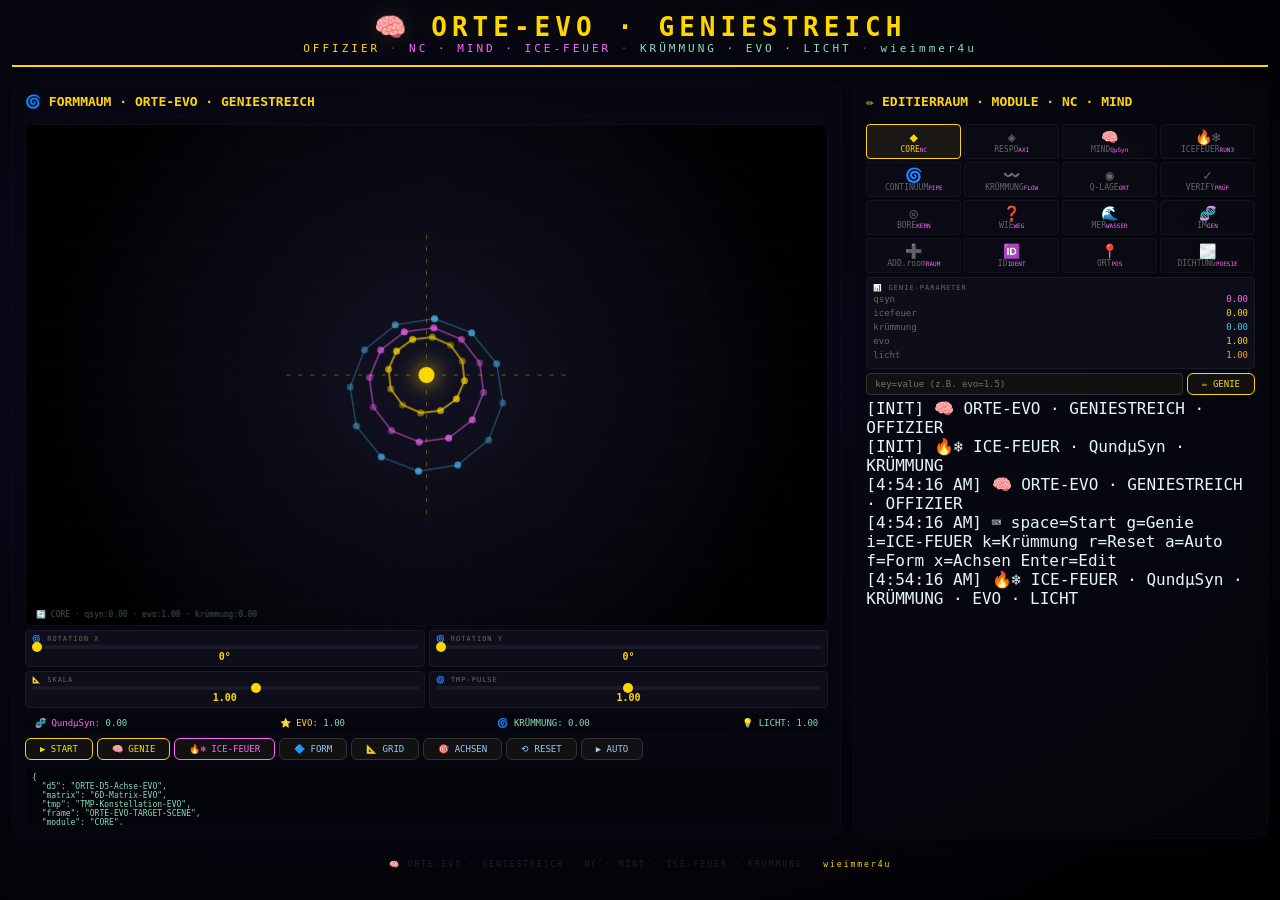
==== commit 6ee3df10: "Update index.html" ====
--- a/index.html
+++ b/index.html
@@ -3,7 +3,7 @@
 <head>
     <meta charset="UTF-8">
     <meta name="viewport" content="width=device-width, initial-scale=1.0">
-    <title>🌀 LICHTLÖSUNG · EVO-ERFÜLLUNG · KRÜMMUNG · NEU & ALT</title>
+    <title>🧠 ORTE‑EVO · GENIESTREICH · NC · MIND · ICE‑FEUER · KRÜMMUNG</title>
 
     <style>
         * { margin: 0; padding: 0; box-sizing: border-box; }
@@ -12,23 +12,26 @@
             color: #e6f6ff;
             font-family: 'Consolas', monospace;
             min-height: 100vh;
-            padding: 16px;
+            padding: 12px;
             background-image: radial-gradient(ellipse at 30% 40%, #0a0a20 0%, #000 100%);
             transition: background 1.5s ease;
         }
 
-        .container { max-width: 1600px; margin: 0 auto; }
+        .container {
+            max-width: 1600px;
+            margin: 0 auto;
+        }
 
         .header {
             text-align: center;
             border-bottom: 2px solid #ffd700;
-            padding-bottom: 12px;
-            margin-bottom: 16px;
+            padding-bottom: 10px;
+            margin-bottom: 14px;
         }
         .header h1 {
-            font-size: 28px;
+            font-size: 26px;
             color: #ffd700;
-            letter-spacing: 6px;
+            letter-spacing: 5px;
             text-shadow: 0 0 30px rgba(255, 215, 0, 0.2);
         }
         .header .sub {
@@ -37,20 +40,20 @@
             letter-spacing: 3px;
         }
         .header .sub span { color: #88ddbb; }
-        .header .sub .licht { color: #ffd700; }
-        .header .sub .evo { color: #4fc3f7; }
+        .header .sub .genie { color: #ff66ff; }
+        .header .sub .offizier { color: #ffd700; }
 
         .grid {
             display: grid;
-            grid-template-columns: 2.5fr 1.5fr;
-            gap: 16px;
-        }
-        @media (max-width: 1100px) { .grid { grid-template-columns: 1fr; } }
+            grid-template-columns: 2fr 1fr;
+            gap: 12px;
+        }
+        @media (max-width: 1000px) { .grid { grid-template-columns: 1fr; } }
 
         .panel {
             background: rgba(10,10,20,0.4);
             border: 1px solid rgba(255,255,255,0.02);
-            border-radius: 16px;
+            border-radius: 12px;
             padding: 12px;
             backdrop-filter: blur(10px);
         }
@@ -68,7 +71,7 @@
             overflow: hidden;
             position: relative;
         }
-        #lichtCanvas {
+        #formCanvas {
             width: 100%;
             height: auto;
             aspect-ratio: 16/10;
@@ -77,33 +80,6 @@
             border-radius: 8px;
             border: 1px solid rgba(255,255,255,0.02);
         }
-
-        .node-grid {
-            display: grid;
-            grid-template-columns: 1fr 1fr 1fr;
-            gap: 6px;
-            margin: 6px 0;
-        }
-        .node-card {
-            background: #0e0e1a;
-            border: 1px solid #1a1a2a;
-            border-radius: 8px;
-            padding: 8px;
-            text-align: center;
-            cursor: pointer;
-            transition: all 0.3s;
-        }
-        .node-card:hover { border-color: #ffd700; background: rgba(255,215,0,0.03); }
-        .node-card .name { font-size: 13px; font-weight: bold; }
-        .node-card .type { font-size: 9px; color: #666; }
-        .node-card .status { font-size: 10px; margin-top: 2px; }
-        .node-card .status.on { color: #4f4; }
-        .node-card .status.off { color: #f44; }
-        .node-card .status.free { color: #ffaa00; }
-        .node-card .axiom { font-size: 8px; color: #445555; margin-top: 2px; }
-        .node-card .licht-wert { font-size: 7px; color: #ffd700; margin-top: 2px; }
-        .node-card .layer { font-size: 6px; color: #4fc3f7; margin-top: 1px; }
-        .node-card.licht { border-left: 3px solid #ffd700; }
 
         .controls {
             display: flex;
@@ -125,14 +101,56 @@
         button:hover { background: #1a1a2a; border-color: #ffd700; }
         button.primary { border-color: #ffd700; color: #ffd700; }
         button.primary:hover { background: #ffd700; color: #000; }
-        button.licht { border-color: #ffd700; color: #ffd700; background: rgba(255,215,0,0.05); }
-        button.licht:hover { background: #ffd700; color: #000; }
-        button.evo { border-color: #4fc3f7; color: #4fc3f7; }
-        button.evo:hover { background: #4fc3f7; color: #000; }
-        button.mind { border-color: #ff66ff; color: #ff66ff; }
-        button.mind:hover { background: #ff66ff; color: #000; }
-        button.danger { border-color: #f44; color: #f44; }
-        button.danger:hover { background: #f44; color: #000; }
+        button.genie { border-color: #ff66ff; color: #ff66ff; }
+        button.genie:hover { background: #ff66ff; color: #000; }
+        button.offizier { border-color: #ffd700; color: #ffd700; background: rgba(255,215,0,0.05); }
+        button.offizier:hover { background: #ffd700; color: #000; }
+        button.active { background: #1a1a2a; border-color: #4f4; color: #4f4; }
+
+        .slider-group {
+            display: grid;
+            grid-template-columns: 1fr 1fr;
+            gap: 4px;
+            margin: 4px 0;
+        }
+        .slider-item {
+            background: #0e0e1a;
+            border: 1px solid #1a1a2a;
+            border-radius: 4px;
+            padding: 4px 6px;
+            display: flex;
+            flex-direction: column;
+        }
+        .slider-item .label {
+            color: #666;
+            font-size: 7px;
+            text-transform: uppercase;
+            letter-spacing: 1px;
+        }
+        .slider-item input[type="range"] {
+            width: 100%;
+            height: 4px;
+            background: #1a1a2a;
+            border-radius: 2px;
+            -webkit-appearance: none;
+            appearance: none;
+            margin: 2px 0;
+        }
+        .slider-item input[type="range"]::-webkit-slider-thumb {
+            -webkit-appearance: none;
+            appearance: none;
+            width: 10px;
+            height: 10px;
+            border-radius: 50%;
+            background: #ffd700;
+            cursor: pointer;
+        }
+        .slider-item .value {
+            color: #ffd700;
+            font-size: 10px;
+            text-align: center;
+            font-weight: bold;
+        }
 
         .log {
             background: rgba(0,0,0,0.3);
@@ -151,10 +169,63 @@
         .log .time { color: #445555; }
         .log .ok { color: #4f4; }
         .log .warn { color: #ffaa00; }
-        .log .licht { color: #ffd700; }
-        .log .evo { color: #4fc3f7; }
-        .log .mind { color: #ff66ff; }
+        .log .info { color: #4fc3f7; }
+        .log .genie { color: #ff66ff; }
         .log .offizier { color: #ffd700; }
+
+        .module-grid {
+            display: grid;
+            grid-template-columns: 1fr 1fr 1fr 1fr;
+            gap: 3px;
+            margin: 4px 0;
+        }
+        .module-btn {
+            background: rgba(255,255,255,0.02);
+            border: 1px solid rgba(255,255,255,0.04);
+            border-radius: 4px;
+            padding: 4px;
+            text-align: center;
+            cursor: pointer;
+            transition: all 0.2s;
+            font-size: 8px;
+            color: #666;
+        }
+        .module-btn:hover {
+            border-color: #ffd700;
+            background: rgba(255,215,61,0.05);
+        }
+        .module-btn.active {
+            border-color: #ffd700;
+            color: #ffd700;
+            background: rgba(255,215,61,0.08);
+        }
+        .module-btn .sym { font-size: 14px; display: block; }
+        .module-btn .badge { font-size: 6px; color: #ff66ff; }
+
+        .footer {
+            text-align: center;
+            margin-top: 12px;
+            padding: 8px;
+            color: #222;
+            font-size: 8px;
+            letter-spacing: 2px;
+            border-top: 1px solid rgba(255,255,255,0.01);
+        }
+        .footer span { color: #ffd700; }
+
+        .ort-output {
+            background: rgba(0,0,0,0.3);
+            border-radius: 4px;
+            padding: 6px;
+            font-size: 8px;
+            color: #88ddbb;
+            max-height: 60px;
+            overflow-y: auto;
+            font-family: monospace;
+            white-space: pre-wrap;
+            border: 1px solid rgba(255,255,255,0.02);
+            margin-top: 4px;
+        }
 
         .status-bar {
             display: flex;
@@ -169,163 +240,236 @@
             gap: 4px;
         }
         .status-bar span { color: #88ddbb; }
-        .status-bar .licht-status { color: #ffd700; }
-        .status-bar .evo-status { color: #4fc3f7; }
-
-        .footer {
-            text-align: center;
-            margin-top: 12px;
-            padding: 8px;
-            color: #222;
-            font-size: 8px;
-            letter-spacing: 2px;
-            border-top: 1px solid rgba(255,255,255,0.01);
-        }
-        .footer span { color: #ffd700; }
+        .status-bar .genie-status { color: #ff66ff; }
+        .status-bar .offizier-status { color: #ffd700; }
     </style>
 </head>
 <body>
 
 <div class="container">
 
-    <!-- HEADER -->
+    <!-- ===== HEADER ===== -->
     <div class="header">
-        <h1>🌀 LICHTLÖSUNG · EVO-ERFÜLLUNG</h1>
+        <h1>🧠 ORTE‑EVO · <span class="genie">GENIESTREICH</span></h1>
         <div class="sub">
-            <span class="licht">LICHT</span> ·
-            <span class="evo">EVO</span> ·
-            <span>Krümmung · Neu & Alt · ICE-FEUER</span> ·
-            <span>All-All-All</span>
+            <span class="offizier">OFFIZIER</span> ·
+            <span class="genie">NC · MIND · ICE‑FEUER</span> ·
+            <span>KRÜMMUNG · EVO · LICHT</span> ·
+            <span>wieimmer4u</span>
         </div>
     </div>
 
     <div class="grid">
 
-        <!-- CANVAS -->
+        <!-- ===== LINKER BEREICH: CANVAS ===== -->
         <div class="panel">
-            <h2>🌀 KRÜMMUNG · LICHT · DUNKELHEIT · FLOW</h2>
+            <h2>🌀 FORMMAUM · ORTE‑EVO · GENIESTREICH</h2>
             <div class="canvas-wrap">
-                <canvas id="lichtCanvas"></canvas>
+                <canvas id="formCanvas"></canvas>
             </div>
-            <div style="display:flex;gap:12px;margin-top:6px;font-size:9px;color:#445555;flex-wrap:wrap;">
-                <span style="color:#ffd700;">⭐ AxiomA (Licht)</span>
-                <span style="color:#4fc3f7;">🔷 AxiomB (EVO)</span>
-                <span style="color:#ff66ff;">🟣 AxiomC (Mind)</span>
-                <span style="color:#00ff88;">🟢 Krümmung</span>
-                <span style="color:#ffaa00;">🌀 ICE-FEUER</span>
+
+            <!-- Slider -->
+            <div class="slider-group">
+                <div class="slider-item">
+                    <span class="label">🌀 Rotation X</span>
+                    <input type="range" id="rotX" min="0" max="360" value="0">
+                    <span class="value" id="rotX-val">0°</span>
+                </div>
+                <div class="slider-item">
+                    <span class="label">🌀 Rotation Y</span>
+                    <input type="range" id="rotY" min="0" max="360" value="0">
+                    <span class="value" id="rotY-val">0°</span>
+                </div>
+                <div class="slider-item">
+                    <span class="label">📐 Skala</span>
+                    <input type="range" id="scale" min="0.3" max="1.5" step="0.01" value="1.0">
+                    <span class="value" id="scale-val">1.00</span>
+                </div>
+                <div class="slider-item">
+                    <span class="label">🌀 TMP‑Pulse</span>
+                    <input type="range" id="pulse" min="0" max="2" step="0.01" value="1.0">
+                    <span class="value" id="pulse-val">1.00</span>
+                </div>
             </div>
 
             <!-- Status-Bar -->
             <div class="status-bar">
-                <span class="licht-status">💡 LICHT: <span id="licht-status">0.00</span></span>
-                <span class="evo-status">🌀 EVO: <span id="evo-status">0.00</span></span>
-                <span>🧠 MIND: <span id="mind-status">● aktiv</span></span>
-                <span>⭐ AXIOMC: <span id="axiomc-status">—</span></span>
+                <span class="genie-status">🧬 QundµSyn: <span id="qsyn-status">0.00</span></span>
+                <span class="offizier-status">⭐ EVO: <span id="evo-status">0.00</span></span>
+                <span>🌀 KRÜMMUNG: <span id="krümmung-status">0.00</span></span>
+                <span>💡 LICHT: <span id="licht-status">0.00</span></span>
             </div>
+
+            <!-- Controls -->
+            <div class="controls">
+                <button class="primary" id="btn-start">▶ START</button>
+                <button class="offizier" id="btn-genie">🧠 GENIE</button>
+                <button class="genie" id="btn-icefeuer">🔥❄️ ICE‑FEUER</button>
+                <button id="btn-form">🔷 FORM</button>
+                <button id="btn-grid">📐 GRID</button>
+                <button id="btn-axes">🎯 ACHSEN</button>
+                <button id="btn-reset">⟲ RESET</button>
+                <button id="btn-auto">▶ AUTO</button>
+            </div>
+
+            <!-- ORTE‑EVO‑Ausgabe -->
+            <div class="ort-output" id="ort-output">⏳ ORTE‑EVO wird geladen…</div>
         </div>
 
-        <!-- PANEL: NODES + CONTROLS -->
+        <!-- ===== RECHTER BEREICH: EDITIERRAUM ===== -->
         <div class="panel">
-            <h2>🎯 LICHTLÖSUNG · NODES · EVO</h2>
-
-            <!-- AxiomA + B + C -->
-            <div style="font-size:9px;color:#ffd700;margin:2px 0;">⭐ AXIOME · LICHT + EVO + MIND</div>
-            <div class="node-grid">
-                <div class="node-card licht" data-id="licht">
-                    <div class="name">💡 Licht</div>
-                    <div class="type">AxiomA</div>
-                    <div class="status on" id="licht-status-node">● aktiv</div>
-                    <div class="axiom" id="licht-value">AX-LICHT</div>
-                    <div class="licht-wert" id="licht-flow">⏳ 0.00</div>
-                    <div class="layer">Layer: 1</div>
-                </div>
-                <div class="node-card" data-id="evo">
-                    <div class="name">🌀 EVO</div>
-                    <div class="type">AxiomB</div>
-                    <div class="status on" id="evo-status-node">● aktiv</div>
-                    <div class="axiom" id="evo-value">AX-EVO</div>
-                    <div class="licht-wert" id="evo-flow">⏳ 0.00</div>
-                    <div class="layer">Layer: 2</div>
-                </div>
-                <div class="node-card" data-id="mind">
-                    <div class="name">🧠 Mind</div>
-                    <div class="type">AxiomC</div>
-                    <div class="status free" id="mind-status-node">🟡 QundµSyn</div>
-                    <div class="axiom" id="mind-value">AX-MIND</div>
-                    <div class="licht-wert" id="mind-flow">⏳ 0.00</div>
-                    <div class="layer">Layer: 3</div>
+            <h2>✏️ EDITIERRAUM · MODULE · NC · MIND</h2>
+
+            <!-- Module -->
+            <div class="module-grid" id="module-grid">
+                <div class="module-btn active" data-mod="CORE"><span class="sym">◆</span>CORE<span class="badge">NC</span></div>
+                <div class="module-btn" data-mod="RESPO"><span class="sym">◈</span>RESPO<span class="badge">AXI</span></div>
+                <div class="module-btn" data-mod="MIND"><span class="sym">🧠</span>MIND<span class="badge">QµSyn</span></div>
+                <div class="module-btn" data-mod="ICEFEUER"><span class="sym">🔥❄️</span>ICEFEUER<span class="badge">RUN3</span></div>
+                <div class="module-btn" data-mod="CONTINUUM"><span class="sym">🌀</span>CONTINUUM<span class="badge">PIPE</span></div>
+                <div class="module-btn" data-mod="KRÜMMUNG"><span class="sym">〰️</span>KRÜMMUNG<span class="badge">FLOW</span></div>
+                <div class="module-btn" data-mod="Q"><span class="sym">◉</span>Q‑LAGE<span class="badge">ORT</span></div>
+                <div class="module-btn" data-mod="VERIFY"><span class="sym">✓</span>VERIFY<span class="badge">PRÜF</span></div>
+                <div class="module-btn" data-mod="BORE"><span class="sym">◎</span>BORE<span class="badge">KERN</span></div>
+                <div class="module-btn" data-mod="WIE"><span class="sym">❓</span>WIE<span class="badge">WEG</span></div>
+                <div class="module-btn" data-mod="MER"><span class="sym">🌊</span>MER<span class="badge">WASSER</span></div>
+                <div class="module-btn" data-mod="IM"><span class="sym">🧬</span>IM<span class="badge">GEN</span></div>
+                <div class="module-btn" data-mod="ADD"><span class="sym">➕</span>ADD.room<span class="badge">RAUM</span></div>
+                <div class="module-btn" data-mod="ID"><span class="sym">🆔</span>ID<span class="badge">IDENT</span></div>
+                <div class="module-btn" data-mod="ORT"><span class="sym">📍</span>ORT<span class="badge">POS</span></div>
+                <div class="module-btn" data-mod="DICHTUNG"><span class="sym">🌫️</span>DICHTUNG<span class="badge">POESIE</span></div>
+            </div>
+
+            <!-- Parameter-Editor -->
+            <div id="param-editor" style="background:#0e0e1a;border:1px solid #1a1a2a;border-radius:4px;padding:6px;margin:4px 0;font-size:9px;">
+                <div style="color:#666;font-size:7px;text-transform:uppercase;letter-spacing:1px;">📊 GENIE‑PARAMETER</div>
+                <div id="param-list">
+                    <div style="display:flex;justify-content:space-between;padding:2px 0;">
+                        <span style="color:#666;">qsyn</span>
+                        <span style="color:#ff66ff;" id="param-qsyn">0.00</span>
+                    </div>
+                    <div style="display:flex;justify-content:space-between;padding:2px 0;">
+                        <span style="color:#666;">icefeuer</span>
+                        <span style="color:#ffd700;" id="param-icefeuer">0.00</span>
+                    </div>
+                    <div style="display:flex;justify-content:space-between;padding:2px 0;">
+                        <span style="color:#666;">krümmung</span>
+                        <span style="color:#4fc3f7;" id="param-krümmung">0.00</span>
+                    </div>
+                    <div style="display:flex;justify-content:space-between;padding:2px 0;">
+                        <span style="color:#666;">evo</span>
+                        <span style="color:#ffd700;" id="param-evo">0.00</span>
+                    </div>
+                    <div style="display:flex;justify-content:space-between;padding:2px 0;">
+                        <span style="color:#666;">licht</span>
+                        <span style="color:#ffaa00;" id="param-licht">0.00</span>
+                    </div>
                 </div>
             </div>
 
-            <!-- Krümmung + ICE-FEUER -->
-            <div style="font-size:9px;color:#00ff88;margin:4px 0 2px;">🌀 KRÜMMUNG · ICE-FEUER</div>
-            <div class="node-grid" style="grid-template-columns:1fr 1fr;">
-                <div class="node-card">
-                    <div class="name">🌀 Krümmung</div>
-                    <div class="type">Flow</div>
-                    <div class="status on">● aktiv</div>
-                    <div class="axiom" id="krümmung-value">0.00</div>
-                    <div class="licht-wert" id="krümmung-flow">⏳ 0.00</div>
-                    <div class="layer">Layer: 4</div>
-                </div>
-                <div class="node-card">
-                    <div class="name">🔥❄️ ICE-FEUER</div>
-                    <div class="type">Mind-Bildung</div>
-                    <div class="status free">🟡 aktiv</div>
-                    <div class="axiom" id="icefeuer-value">QundµSyn</div>
-                    <div class="licht-wert" id="icefeuer-flow">⏳ 0.00</div>
-                    <div class="layer">Layer: 5</div>
-                </div>
+            <!-- Edit-Feld -->
+            <div style="display:flex;gap:4px;margin:4px 0;">
+                <input type="text" id="edit-input" placeholder="key=value (z.B. evo=1.5)" style="flex:1;background:#111;border:1px solid #333;color:#9cf;padding:4px 8px;border-radius:4px;font-family:inherit;font-size:9px;">
+                <button id="btn-edit" class="primary" style="font-size:9px;">✏️ GENIE</button>
             </div>
 
-            <!-- Controls -->
-            <div class="controls">
-                <button class="licht" id="btn-licht">💡 LICHT</button>
-                <button class="evo" id="btn-evo">🌀 EVO</button>
-                <button class="mind" id="btn-mind">🧠 MIND</button>
-                <button class="primary" id="btn-krümmung">🌀 KRÜMMUNG</button>
-                <button id="btn-icefeuer">🔥❄️ ICE-FEUER</button>
-                <button class="danger" id="btn-reset">⟲ RESET</button>
-            </div>
-
             <!-- Log -->
-            <div class="log" id="log">
-                <div class="entry"><span class="time">[INIT]</span> <span class="licht">💡 LICHTLÖSUNG · EVO-ERFÜLLUNG · KRÜMMUNG</span></div>
-                <div class="entry"><span class="time">[INIT]</span> <span class="evo">🌀 Neu & Alt · erwünscht · dunkel → Licht</span></div>
+            <div id="log">
+                <div class="entry"><span class="time">[INIT]</span> <span class="offizier">🧠 ORTE‑EVO · GENIESTREICH · OFFIZIER</span></div>
+                <div class="entry"><span class="time">[INIT]</span> <span class="genie">🔥❄️ ICE‑FEUER · QundµSyn · KRÜMMUNG</span></div>
             </div>
         </div>
     </div>
 
+    <!-- ===== FOOTER ===== -->
     <div class="footer">
-        <span>💡</span> LICHTLÖSUNG · EVO-ERFÜLLUNG · KRÜMMUNG · Neu & Alt · <span>wieimmer4u</span>
+        <span>🧠</span> ORTE‑EVO · GENIESTREICH · NC · MIND · ICE‑FEUER · KRÜMMUNG · <span>wieimmer4u</span>
     </div>
 
 </div>
 
+<!-- ============================================================ -->
+<!-- SCRIPT – GENIESTREICH · ORTE‑EVO · NC · MIND · ICE‑FEUER   -->
+<!-- ============================================================ -->
 <script>
-// ============================================================
-// LICHTLÖSUNG · EVO-ERFÜLLUNG · KRÜMMUNG · NEU & ALT
-// ============================================================
-
-// ─── STATE ──────────────────────────────────────────────────
-let licht = 1.0;
-let evo = 1.0;
-let mind = 1.0;
-let krümmung = 0;
-let icefeuer = 0;
-let flowActive = false;
-
-// ─── AXIOME ─────────────────────────────────────────────────
-const AXIOM = {
-    LICHT: { name: 'Licht', value: 1.0, layer: 1, color: '#ffd700' },
-    EVO: { name: 'EVO', value: 1.0, layer: 2, color: '#4fc3f7' },
-    MIND: { name: 'Mind', value: 1.0, layer: 3, color: '#ff66ff' }
+// ================================================================
+// 1. ORTE‑EVO CORE + GENIE
+// ================================================================
+
+const ORTE_EVO = {
+    d5: "ORTE‑D5‑Achse‑EVO",
+    matrix: "6D‑Matrix‑EVO",
+    tmp: "TMP‑Konstellation‑EVO",
+    frame: "ORTE‑EVO‑TARGET‑SCENE",
+    module: "CORE",
+    rotX: 0,
+    rotY: 0,
+    scale: 1.0,
+    pulse: 1.0,
+    qsyn: 0,
+    icefeuer: 0,
+    krümmung: 0,
+    evo: 1.0,
+    licht: 1.0
 };
 
-// ─── DOM ────────────────────────────────────────────────────
-const canvas = document.getElementById('lichtCanvas');
+// ================================================================
+// 2. MODULE
+// ================================================================
+
+const MODULES = {
+    CORE: { sym: '◆', label: 'CORE', color: '#ffd700' },
+    RESPO: { sym: '◈', label: 'RESPO', color: '#4f4' },
+    MIND: { sym: '🧠', label: 'MIND', color: '#ff66ff' },
+    ICEFEUER: { sym: '🔥❄️', label: 'ICEFEUER', color: '#ffaa00' },
+    CONTINUUM: { sym: '🌀', label: 'CONTINUUM', color: '#4fc3f7' },
+    KRÜMMUNG: { sym: '〰️', label: 'KRÜMMUNG', color: '#00ff88' },
+    Q: { sym: '◉', label: 'Q‑LAGE', color: '#ff66ff' },
+    VERIFY: { sym: '✓', label: 'VERIFY', color: '#4f4' },
+    BORE: { sym: '◎', label: 'BORE', color: '#ff8c00' },
+    WIE: { sym: '❓', label: 'WIE', color: '#ffaa00' },
+    MER: { sym: '🌊', label: 'MER', color: '#00ccff' },
+    IM: { sym: '🧬', label: 'IM', color: '#ff66ff' },
+    ADD: { sym: '➕', label: 'ADD.room', color: '#ffd700' },
+    ID: { sym: '🆔', label: 'ID', color: '#9cf' },
+    ORT: { sym: '📍', label: 'ORT', color: '#6b6bff' },
+    DICHTUNG: { sym: '🌫️', label: 'DICHTUNG', color: '#ffdd88' }
+};
+
+// ================================================================
+// 3. STATE
+// ================================================================
+
+let running = true;
+let autoMode = false;
+let autoTimer = null;
+let currentModule = 'CORE';
+let time = 0;
+let genieActive = false;
+
+// ================================================================
+// 4. LOG
+// ================================================================
+
+function log(msg, type = 'ok') {
+    const logDiv = document.getElementById('log');
+    const entry = document.createElement('div');
+    entry.className = 'entry';
+    const time = new Date().toLocaleTimeString();
+    const cls = type === 'ok' ? 'ok' : type === 'warn' ? 'warn' : type === 'info' ? 'info' : type === 'genie' ? 'genie' : type === 'offizier' ? 'offizier' : '';
+    entry.innerHTML = `<span class="time">[${time}]</span> <span class="${cls}">${msg}</span>`;
+    logDiv.appendChild(entry);
+    logDiv.scrollTop = logDiv.scrollHeight;
+    while (logDiv.children.length > 30) logDiv.removeChild(logDiv.firstChild);
+}
+
+// ================================================================
+// 5. CANVAS
+// ================================================================
+
+const canvas = document.getElementById('formCanvas');
 const ctx = canvas.getContext('2d');
-const logDiv = document.getElementById('log');
+let W, H, cx, cy, r;
 
 function resizeCanvas() {
     const rect = canvas.parentElement.getBoundingClientRect();
@@ -333,290 +477,370 @@
     const h = w * 0.625 || 500;
     canvas.width = w;
     canvas.height = h;
+    W = canvas.width;
+    H = canvas.height;
+    cx = W / 2;
+    cy = H / 2;
+    r = Math.min(W, H) * 0.35;
 }
 resizeCanvas();
 window.addEventListener('resize', resizeCanvas);
 
-// ─── LOG ────────────────────────────────────────────────────
-function log(msg, type = 'ok') {
-    const entry = document.createElement('div');
-    entry.className = 'entry';
-    const time = new Date().toLocaleTimeString();
-    const cls = type === 'ok' ? 'ok' : type === 'licht' ? 'licht' : type === 'evo' ? 'evo' : type === 'mind' ? 'mind' : type === 'offizier' ? 'offizier' : 'warn';
-    entry.innerHTML = `<span class="time">[${time}]</span> <span class="${cls}">${msg}</span>`;
-    logDiv.appendChild(entry);
-    logDiv.scrollTop = logDiv.scrollHeight;
-    while (logDiv.children.length > 50) logDiv.removeChild(logDiv.firstChild);
-}
-
-// ─── UPDATE UI ─────────────────────────────────────────────
-function updateUI() {
-    document.getElementById('licht-status').textContent = licht.toFixed(2);
-    document.getElementById('evo-status').textContent = evo.toFixed(2);
-    document.getElementById('mind-status').textContent = mind > 0.7 ? '● aktiv' : '○ inaktiv';
-    document.getElementById('mind-status').style.color = mind > 0.7 ? '#4f4' : '#445555';
-    document.getElementById('axiomc-status').textContent = mind.toFixed(2);
-
-    document.getElementById('licht-value').textContent = `AX-LICHT (${licht.toFixed(2)})`;
-    document.getElementById('evo-value').textContent = `AX-EVO (${evo.toFixed(2)})`;
-    document.getElementById('mind-value').textContent = `AX-MIND (${mind.toFixed(2)})`;
-    document.getElementById('licht-flow').textContent = `💡 ${(licht * flowActive ? 0.5 : 0).toFixed(2)}`;
-    document.getElementById('evo-flow').textContent = `🌀 ${(evo * flowActive ? 0.5 : 0).toFixed(2)}`;
-    document.getElementById('mind-flow').textContent = `🧠 ${(mind * flowActive ? 0.5 : 0).toFixed(2)}`;
-    document.getElementById('krümmung-value').textContent = krümmung.toFixed(2);
-    document.getElementById('icefeuer-value').textContent = icefeuer > 0 ? 'QundµSyn 🔥❄️' : '—';
-}
-
-// ─── LICHT ──────────────────────────────────────────────────
-function doLicht() {
-    licht = Math.min(2, licht + 0.15 + Math.random() * 0.1);
-    log(`💡 LICHT · ${licht.toFixed(2)} · Helligkeit steigt`, 'licht');
-    updateUI();
-    drawLicht();
-}
-
-// ─── EVO ────────────────────────────────────────────────────
-function doEvo() {
-    evo = Math.min(2, evo + 0.12 + Math.random() * 0.08);
-    log(`🌀 EVO · ${evo.toFixed(2)} · Erfüllung wächst`, 'evo');
-    updateUI();
-    drawLicht();
-}
-
-// ─── MIND ────────────────────────────────────────────────────
-function doMind() {
-    mind = Math.min(2, mind + 0.2 + Math.random() * 0.15);
-    log(`🧠 MIND · ${mind.toFixed(2)} · QundµSyn aktiv`, 'mind');
-    updateUI();
-    drawLicht();
-}
-
-// ─── KRÜMMUNG ──────────────────────────────────────────────
-function doKrümmung() {
-    krümmung = (licht + evo + mind) / 3;
-    flowActive = !flowActive;
-    log(`🌀 KRÜMMUNG · ${krümmung.toFixed(2)} · ${flowActive ? 'FLOW AKTIV' : 'FLOW PAUSIERT'}`, 'offizier');
-    updateUI();
-    drawLicht();
-}
-
-// ─── ICE-FEUER ──────────────────────────────────────────────
-function doIcefeuer() {
-    icefeuer = (licht * 0.618 + evo * 0.382 + mind * 0.5) / 1.5;
-    log(`🔥❄️ ICE-FEUER · ${icefeuer.toFixed(2)} · QundµSyn-Bildung`, 'mind');
-    updateUI();
-    drawLicht();
-}
-
-// ─── RESET ──────────────────────────────────────────────────
-function doReset() {
-    licht = 1.0;
-    evo = 1.0;
-    mind = 1.0;
-    krümmung = 0;
-    icefeuer = 0;
-    flowActive = false;
-    log('⟲ RESET · Alles zurückgesetzt', 'warn');
-    updateUI();
-    drawLicht();
-}
-
-// ─── DRAW LICHT ─────────────────────────────────────────────
-function drawLicht() {
-    const w = canvas.width, h = canvas.height;
-    ctx.clearRect(0, 0, w, h);
-
-    // Dunkelheit → Licht
-    const helligkeit = Math.min(1, (licht + evo + mind) / 6 + 0.2);
-    const grad = ctx.createRadialGradient(w/2, h/2, 10, w/2, h/2, w/2);
+// ================================================================
+// 6. DRAW – GENIESTREICH-FORMMAUM
+// ================================================================
+
+function drawForm() {
+    ctx.clearRect(0, 0, W, H);
+
+    const rotX = ORTE_EVO.rotX * Math.PI / 180;
+    const rotY = ORTE_EVO.rotY * Math.PI / 180;
+    const scale = ORTE_EVO.scale;
+    const pulse = ORTE_EVO.pulse;
+    const color = MODULES[currentModule]?.color || '#ffd700';
+
+    // Hintergrund – Licht & Dunkelheit
+    const helligkeit = Math.min(1, (ORTE_EVO.licht + ORTE_EVO.evo) / 3 + 0.2);
+    const grad = ctx.createRadialGradient(cx, cy, 10, cx, cy, W/2);
     grad.addColorStop(0, `rgba(20,20,40,${1 - helligkeit * 0.3})`);
     grad.addColorStop(0.5, `rgba(10,10,20,${1 - helligkeit * 0.2})`);
     grad.addColorStop(1, '#000');
     ctx.fillStyle = grad;
-    ctx.fillRect(0, 0, w, h);
-
-    // Grid (dunkel)
+    ctx.fillRect(0, 0, W, H);
+
+    // Grid
     ctx.strokeStyle = `rgba(255,255,255,${0.02 + helligkeit * 0.02})`;
     ctx.lineWidth = 0.5;
-    for (let x = 0; x < w; x += 50) { ctx.beginPath(); ctx.moveTo(x, 0); ctx.lineTo(x, h); ctx.stroke(); }
-    for (let y = 0; y < h; y += 50) { ctx.beginPath(); ctx.moveTo(0, y); ctx.lineTo(w, y); ctx.stroke(); }
-
-    // Zentrum
-    const cx = w / 2, cy = h / 2;
-    const radius = Math.min(w, h) * 0.25;
-
-    // AxiomA (Licht)
-    const aAngle = -Math.PI / 2;
-    const aX = cx + Math.cos(aAngle) * radius;
-    const aY = cy + Math.sin(aAngle) * radius;
-    ctx.shadowBlur = 40;
-    ctx.shadowColor = `rgba(255,215,0,${0.1 + licht * 0.2})`;
-    ctx.beginPath();
-    ctx.arc(aX, aY, 20 + licht * 10, 0, Math.PI * 2);
-    ctx.fillStyle = `rgba(255,215,0,${0.15 + licht * 0.25})`;
-    ctx.fill();
-    ctx.strokeStyle = '#ffd700';
-    ctx.lineWidth = 2;
-    ctx.stroke();
-    ctx.shadowBlur = 0;
-    ctx.fillStyle = '#ffd700';
-    ctx.font = '10px monospace';
-    ctx.textAlign = 'center';
-    ctx.textBaseline = 'middle';
-    ctx.fillText('💡', aX, aY - 2);
-    ctx.font = '7px monospace';
-    ctx.textBaseline = 'top';
-    ctx.fillText(licht.toFixed(2), aX, aY + 16);
-
-    // AxiomB (EVO)
-    const bAngle = Math.PI / 2;
-    const bX = cx + Math.cos(bAngle) * radius;
-    const bY = cy + Math.sin(bAngle) * radius;
-    ctx.shadowBlur = 40;
-    ctx.shadowColor = `rgba(79,195,247,${0.1 + evo * 0.2})`;
-    ctx.beginPath();
-    ctx.arc(bX, bY, 20 + evo * 10, 0, Math.PI * 2);
-    ctx.fillStyle = `rgba(79,195,247,${0.15 + evo * 0.25})`;
-    ctx.fill();
-    ctx.strokeStyle = '#4fc3f7';
-    ctx.lineWidth = 2;
-    ctx.stroke();
-    ctx.shadowBlur = 0;
-    ctx.fillStyle = '#4fc3f7';
-    ctx.font = '10px monospace';
-    ctx.textAlign = 'center';
-    ctx.textBaseline = 'middle';
-    ctx.fillText('🌀', bX, bY - 2);
-    ctx.font = '7px monospace';
-    ctx.textBaseline = 'top';
-    ctx.fillText(evo.toFixed(2), bX, bY + 16);
-
-    // AxiomC (Mind)
-    const cAngle = 0;
-    const cX = cx + Math.cos(cAngle) * radius * 0.7;
-    const cY = cy + Math.sin(cAngle) * radius * 0.7;
-    ctx.shadowBlur = 40;
-    ctx.shadowColor = `rgba(255,102,255,${0.1 + mind * 0.2})`;
-    ctx.beginPath();
-    ctx.arc(cX, cY, 20 + mind * 12, 0, Math.PI * 2);
-    ctx.fillStyle = `rgba(255,102,255,${0.15 + mind * 0.25})`;
-    ctx.fill();
-    ctx.strokeStyle = '#ff66ff';
-    ctx.lineWidth = 2;
-    ctx.stroke();
-    ctx.shadowBlur = 0;
-    ctx.fillStyle = '#ff66ff';
-    ctx.font = '10px monospace';
-    ctx.textAlign = 'center';
-    ctx.textBaseline = 'middle';
-    ctx.fillText('🧠', cX, cY - 2);
-    ctx.font = '7px monospace';
-    ctx.textBaseline = 'top';
-    ctx.fillText(mind.toFixed(2), cX, cY + 16);
+    const gridSize = 40;
+    for (let x = 0; x < W; x += gridSize) { ctx.beginPath(); ctx.moveTo(x, 0); ctx.lineTo(x, H); ctx.stroke(); }
+    for (let y = 0; y < H; y += gridSize) { ctx.beginPath(); ctx.moveTo(0, y); ctx.lineTo(W, y); ctx.stroke(); }
 
     // Krümmung (Flow)
-    if (flowActive) {
-        const pulse = Math.sin(Date.now() / 800) * 0.3 + 0.5;
+    if (ORTE_EVO.krümmung > 0.1) {
         ctx.shadowBlur = 20;
-        ctx.shadowColor = 'rgba(0,255,136,0.1)';
-        ctx.strokeStyle = `rgba(0,255,136,${0.1 + pulse * 0.2})`;
-        ctx.lineWidth = 1 + krümmung * 2;
+        ctx.shadowColor = `rgba(0,255,136,${0.1 + ORTE_EVO.krümmung * 0.1})`;
+        ctx.strokeStyle = `rgba(0,255,136,${0.05 + ORTE_EVO.krümmung * 0.1})`;
+        ctx.lineWidth = 1 + ORTE_EVO.krümmung * 2;
         ctx.setLineDash([4, 8]);
+        const pulse2 = Math.sin(Date.now() / 800) * 30;
         ctx.beginPath();
-        ctx.moveTo(aX, aY);
-        const cpX = cx + Math.sin(Date.now() / 500) * 30;
-        const cpY = cy + Math.cos(Date.now() / 500) * 30;
-        ctx.quadraticCurveTo(cpX, cpY, bX, bY);
-        ctx.stroke();
-        ctx.beginPath();
-        ctx.moveTo(bX, bY);
-        ctx.quadraticCurveTo(cpX + 20, cpY - 20, cX, cY);
+        ctx.moveTo(cx - r * 0.6, cy + pulse2 * 0.3);
+        ctx.quadraticCurveTo(cx, cy - r * 0.3 + pulse2, cx + r * 0.6, cy + pulse2 * 0.3);
         ctx.stroke();
         ctx.setLineDash([]);
         ctx.shadowBlur = 0;
-
-        // Flow-Partikel (Licht)
-        for (let i = 0; i < 8; i++) {
-            const t = (i / 8 + Date.now() / 2000) % 1;
-            const x = aX + (bX - aX) * t + Math.sin(t * Math.PI * 2 + Date.now() / 300) * 10;
-            const y = aY + (bY - aY) * t + Math.cos(t * Math.PI * 2 + Date.now() / 400) * 10;
+    }
+
+    ctx.save();
+    ctx.translate(cx, cy);
+    ctx.scale(scale, scale);
+    ctx.rotate(rotX);
+    ctx.rotate(rotY);
+
+    // Hauptform – 6D‑Matrix mit ICE-FEUER
+    const baseR = r * 0.6;
+    const points = 12;
+    const qsynFactor = 1 + ORTE_EVO.qsyn * 0.3;
+    const pulseR = baseR * (0.7 + Math.sin(time / 1000) * 0.1 * pulse * qsynFactor);
+
+    // 3D‑ähnliche Schichten
+    for (let layer = 0; layer < 3; layer++) {
+        const layerR = pulseR * (0.5 + layer * 0.25);
+        const offset = layer * 20 + ORTE_EVO.icefeuer * 5;
+
+        ctx.beginPath();
+        for (let i = 0; i < points; i++) {
+            const angle = (i / points) * Math.PI * 2 + time / 2000 + layer * 0.5 + ORTE_EVO.krümmung * 0.2;
+            const px = Math.cos(angle) * layerR;
+            const py = Math.sin(angle) * layerR + offset * 0.5;
+            if (i === 0) ctx.moveTo(px, py);
+            else ctx.lineTo(px, py);
+        }
+        ctx.closePath();
+        const layerColor = layer === 0 ? '#ffd700' : layer === 1 ? '#ff66ff' : '#4fc3f7';
+        ctx.strokeStyle = layerColor;
+        ctx.lineWidth = 2 - layer * 0.4;
+        ctx.globalAlpha = 0.6 - layer * 0.1 + ORTE_EVO.icefeuer * 0.05;
+        ctx.stroke();
+
+        for (let i = 0; i < points; i++) {
+            const angle = (i / points) * Math.PI * 2 + time / 2000 + layer * 0.5 + ORTE_EVO.krümmung * 0.2;
+            const px = Math.cos(angle) * layerR;
+            const py = Math.sin(angle) * layerR + offset * 0.5;
             ctx.beginPath();
-            ctx.arc(x, y, 2 + krümmung * 2, 0, Math.PI * 2);
-            ctx.fillStyle = `rgba(255,215,0,${0.2 + t * 0.4})`;
+            ctx.arc(px, py, 3 + pulse * 0.5 + ORTE_EVO.qsyn * 0.5, 0, Math.PI * 2);
+            ctx.fillStyle = layerColor;
+            ctx.globalAlpha = 0.5 + Math.sin(time / 500 + i) * 0.2 + ORTE_EVO.evo * 0.05;
             ctx.fill();
         }
     }
 
-    // ICE-FEUER (wenn aktiv)
-    if (icefeuer > 0) {
-        const glow = Math.min(1, icefeuer / 1.5);
-        const grad2 = ctx.createRadialGradient(cx, cy, 10, cx, cy, radius * 1.2);
-        grad2.addColorStop(0, `rgba(255,215,0,${glow * 0.05})`);
-        grad2.addColorStop(0.5, `rgba(79,195,247,${glow * 0.03})`);
-        grad2.addColorStop(1, 'rgba(0,0,0,0)');
-        ctx.fillStyle = grad2;
-        ctx.beginPath();
-        ctx.arc(cx, cy, radius * 1.2, 0, Math.PI * 2);
-        ctx.fill();
-
-        ctx.fillStyle = `rgba(255,215,0,${0.1 + glow * 0.2})`;
-        ctx.font = '14px monospace';
+    // D5‑Achse
+    ctx.globalAlpha = 0.3 + ORTE_EVO.licht * 0.1;
+    ctx.strokeStyle = '#ffd700';
+    ctx.lineWidth = 1;
+    ctx.setLineDash([4, 8]);
+    ctx.beginPath();
+    ctx.moveTo(-r * 0.8, 0);
+    ctx.lineTo(r * 0.8, 0);
+    ctx.stroke();
+    ctx.beginPath();
+    ctx.moveTo(0, -r * 0.8);
+    ctx.lineTo(0, r * 0.8);
+    ctx.stroke();
+    ctx.setLineDash([]);
+
+    // Mitte – QundµSyn
+    ctx.globalAlpha = 1;
+    const midSize = 6 + pulse * 2 + ORTE_EVO.qsyn * 3;
+    ctx.beginPath();
+    ctx.arc(0, 0, midSize, 0, Math.PI * 2);
+    const midColor = ORTE_EVO.qsyn > 0.5 ? '#ff66ff' : '#ffd700';
+    ctx.fillStyle = midColor;
+    ctx.shadowColor = midColor;
+    ctx.shadowBlur = 20 + ORTE_EVO.qsyn * 20;
+    ctx.fill();
+    ctx.shadowBlur = 0;
+
+    // ICE-FEUER Label
+    if (ORTE_EVO.icefeuer > 0.3) {
+        ctx.globalAlpha = 0.3 + ORTE_EVO.icefeuer * 0.2;
+        ctx.fillStyle = '#ffaa00';
+        ctx.font = '10px monospace';
         ctx.textAlign = 'center';
         ctx.textBaseline = 'bottom';
-        ctx.fillText('🔥❄️ ICE-FEUER', cx, cy - radius - 20);
+        ctx.fillText('🔥❄️ ICE-FEUER', 0, -r * 0.7);
     }
 
-    // Krümmungswert
-    ctx.fillStyle = `rgba(255,215,0,${0.1 + krümmung * 0.05})`;
-    ctx.font = '10px monospace';
-    ctx.textAlign = 'center';
+    // QundµSyn Label
+    if (ORTE_EVO.qsyn > 0.3) {
+        ctx.globalAlpha = 0.3 + ORTE_EVO.qsyn * 0.2;
+        ctx.fillStyle = '#ff66ff';
+        ctx.font = '8px monospace';
+        ctx.textBaseline = 'top';
+        ctx.fillText('QundµSyn', 0, r * 0.7);
+    }
+
+    ctx.restore();
+
+    // Status
+    ctx.fillStyle = '#445555';
+    ctx.font = '8px monospace';
+    ctx.textAlign = 'left';
     ctx.textBaseline = 'bottom';
-    ctx.fillText(`🌀 KRÜMMUNG: ${krümmung.toFixed(2)}`, cx, h - 16);
-
-    // EVO-Erfüllung
-    const erfüllung = (licht + evo + mind) / 3;
-    ctx.fillStyle = `rgba(79,195,247,${0.05 + erfüllung * 0.05})`;
-    ctx.font = '8px monospace';
-    ctx.textBaseline = 'top';
-    ctx.fillText(`✨ EVO-ERFÜLLUNG: ${erfüllung.toFixed(2)}`, 10, 10);
+    ctx.fillText(`🔄 ${currentModule} · qsyn:${ORTE_EVO.qsyn.toFixed(2)} · evo:${ORTE_EVO.evo.toFixed(2)} · krümmung:${ORTE_EVO.krümmung.toFixed(2)}`, 10, H - 6);
 }
 
-// ─── ANIMATION ─────────────────────────────────────────────
+// ================================================================
+// 7. UPDATE UI
+// ================================================================
+
+function updateUI() {
+    document.getElementById('qsyn-status').textContent = ORTE_EVO.qsyn.toFixed(2);
+    document.getElementById('evo-status').textContent = ORTE_EVO.evo.toFixed(2);
+    document.getElementById('krümmung-status').textContent = ORTE_EVO.krümmung.toFixed(2);
+    document.getElementById('licht-status').textContent = ORTE_EVO.licht.toFixed(2);
+    document.getElementById('param-qsyn').textContent = ORTE_EVO.qsyn.toFixed(2);
+    document.getElementById('param-icefeuer').textContent = ORTE_EVO.icefeuer.toFixed(2);
+    document.getElementById('param-krümmung').textContent = ORTE_EVO.krümmung.toFixed(2);
+    document.getElementById('param-evo').textContent = ORTE_EVO.evo.toFixed(2);
+    document.getElementById('param-licht').textContent = ORTE_EVO.licht.toFixed(2);
+
+    const output = document.getElementById('ort-output');
+    output.textContent = JSON.stringify(ORTE_EVO, null, 2);
+}
+
+// ================================================================
+// 8. GENIE-FUNKTIONEN
+// ================================================================
+
+function genieStreich() {
+    genieActive = !genieActive;
+    if (genieActive) {
+        ORTE_EVO.qsyn = Math.min(2, ORTE_EVO.qsyn + 0.3 + Math.random() * 0.2);
+        ORTE_EVO.evo = Math.min(2, ORTE_EVO.evo + 0.2 + Math.random() * 0.15);
+        ORTE_EVO.licht = Math.min(2, ORTE_EVO.licht + 0.15 + Math.random() * 0.1);
+        log(`🧠 GENIE-STREICH · qsyn:${ORTE_EVO.qsyn.toFixed(2)} · evo:${ORTE_EVO.evo.toFixed(2)} · licht:${ORTE_EVO.licht.toFixed(2)}`, 'genie');
+    } else {
+        log('⏸ GENIE pausiert', 'warn');
+    }
+    updateUI();
+}
+
+function iceFeuerBildung() {
+    ORTE_EVO.icefeuer = Math.min(2, ORTE_EVO.icefeuer + 0.3 + Math.random() * 0.2);
+    ORTE_EVO.qsyn = (ORTE_EVO.icefeuer * 0.618 + ORTE_EVO.evo * 0.382);
+    log(`🔥❄️ ICE-FEUER · ${ORTE_EVO.icefeuer.toFixed(2)} · QundµSyn: ${ORTE_EVO.qsyn.toFixed(2)}`, 'genie');
+    updateUI();
+}
+
+function doKrümmung() {
+    ORTE_EVO.krümmung = (ORTE_EVO.qsyn + ORTE_EVO.icefeuer + ORTE_EVO.evo) / 3;
+    log(`🌀 KRÜMMUNG · ${ORTE_EVO.krümmung.toFixed(2)}`, 'offizier');
+    updateUI();
+}
+
+// ================================================================
+// 9. ANIMATION
+// ================================================================
+
 function animate() {
-    if (flowActive) {
-        krümmung = (licht + evo + mind) / 3 * 0.7 + 0.3;
+    if (!running) return;
+    time += 16;
+    if (genieActive) {
+        ORTE_EVO.krümmung = (ORTE_EVO.qsyn + ORTE_EVO.icefeuer + ORTE_EVO.evo) / 3 * 0.5 + 0.2;
         updateUI();
     }
-    drawLicht();
+    drawForm();
     requestAnimationFrame(animate);
 }
 
-// ─── BUTTONS ────────────────────────────────────────────────
-document.getElementById('btn-licht').addEventListener('click', doLicht);
-document.getElementById('btn-evo').addEventListener('click', doEvo);
-document.getElementById('btn-mind').addEventListener('click', doMind);
-document.getElementById('btn-krümmung').addEventListener('click', doKrümmung);
-document.getElementById('btn-icefeuer').addEventListener('click', doIcefeuer);
-document.getElementById('btn-reset').addEventListener('click', doReset);
-
-// ─── TASTATUR ────────────────────────────────────────────────
+// ================================================================
+// 10. CONTROLS
+// ================================================================
+
+// Slider
+document.getElementById('rotX').addEventListener('input', function() {
+    ORTE_EVO.rotX = Number(this.value);
+    document.getElementById('rotX-val').textContent = Math.round(this.value) + '°';
+});
+document.getElementById('rotY').addEventListener('input', function() {
+    ORTE_EVO.rotY = Number(this.value);
+    document.getElementById('rotY-val').textContent = Math.round(this.value) + '°';
+});
+document.getElementById('scale').addEventListener('input', function() {
+    ORTE_EVO.scale = Number(this.value);
+    document.getElementById('scale-val').textContent = this.value;
+});
+document.getElementById('pulse').addEventListener('input', function() {
+    ORTE_EVO.pulse = Number(this.value);
+    document.getElementById('pulse-val').textContent = this.value;
+});
+
+// Buttons
+document.getElementById('btn-start').addEventListener('click', function() {
+    running = !running;
+    this.textContent = running ? '⏸ PAUSE' : '▶ START';
+    log(running ? '▶ START' : '⏸ PAUSE', 'info');
+    if (running) animate();
+});
+
+document.getElementById('btn-genie').addEventListener('click', genieStreich);
+document.getElementById('btn-icefeuer').addEventListener('click', iceFeuerBildung);
+
+document.getElementById('btn-form').addEventListener('click', function() {
+    ORTE_EVO.frame = 'FORM-MODE-' + Date.now().toString().slice(-4);
+    log('🔷 FORM gewechselt: ' + ORTE_EVO.frame, 'info');
+    updateUI();
+});
+
+document.getElementById('btn-grid').addEventListener('click', function() {
+    log('📐 GRID toggled', 'info');
+});
+
+document.getElementById('btn-axes').addEventListener('click', function() {
+    ORTE_EVO.d5 = 'AXIS-' + (Math.random() * 360).toFixed(0) + '°';
+    log('🎯 ACHSEN aktualisiert: ' + ORTE_EVO.d5, 'info');
+    updateUI();
+});
+
+document.getElementById('btn-reset').addEventListener('click', function() {
+    ORTE_EVO.rotX = 0; ORTE_EVO.rotY = 0; ORTE_EVO.scale = 1; ORTE_EVO.pulse = 1;
+    ORTE_EVO.qsyn = 0; ORTE_EVO.icefeuer = 0; ORTE_EVO.krümmung = 0;
+    ORTE_EVO.evo = 1; ORTE_EVO.licht = 1;
+    genieActive = false;
+    document.getElementById('rotX').value = 0; document.getElementById('rotY').value = 0;
+    document.getElementById('scale').value = 1; document.getElementById('pulse').value = 1;
+    document.getElementById('rotX-val').textContent = '0°'; document.getElementById('rotY-val').textContent = '0°';
+    document.getElementById('scale-val').textContent = '1.00'; document.getElementById('pulse-val').textContent = '1.00';
+    log('⟲ RESET', 'warn');
+    updateUI();
+});
+
+document.getElementById('btn-auto').addEventListener('click', function() {
+    autoMode = !autoMode;
+    this.textContent = autoMode ? '⏸ PAUSE' : '▶ AUTO';
+    if (autoMode) {
+        log('▶ AUTO gestartet', 'info');
+        autoTimer = setInterval(() => {
+            const mods = Object.keys(MODULES);
+            const idx = mods.indexOf(currentModule);
+            const next = mods[(idx + 1) % mods.length];
+            setModule(next);
+        }, 3000);
+    } else {
+        clearInterval(autoTimer);
+        autoTimer = null;
+        log('⏸ AUTO pausiert', 'warn');
+    }
+});
+
+// Module
+function setModule(mod) {
+    currentModule = mod;
+    ORTE_EVO.module = mod;
+    document.querySelectorAll('.module-btn').forEach(el => {
+        el.classList.toggle('active', el.dataset.mod === mod);
+    });
+    log('📦 MODUL: ' + mod, 'info');
+    updateUI();
+}
+
+document.querySelectorAll('.module-btn').forEach(el => {
+    el.addEventListener('click', function() { setModule(this.dataset.mod); });
+});
+
+// Edit
+document.getElementById('btn-edit').addEventListener('click', function() {
+    const input = document.getElementById('edit-input');
+    const parts = input.value.split('=');
+    if (parts.length === 2) {
+        const key = parts[0].trim();
+        const val = parseFloat(parts[1].trim());
+        if (key in ORTE_EVO && !isNaN(val)) {
+            ORTE_EVO[key] = Math.min(2, Math.max(0, val));
+            log(`✏️ GENIE: ${key} = ${ORTE_EVO[key].toFixed(2)}`, 'genie');
+            updateUI();
+        } else {
+            log(`❌ ${key} existiert nicht oder Wert ungültig`, 'warn');
+        }
+    } else {
+        log('⚠️ Format: key=value (z.B. evo=1.5)', 'warn');
+    }
+    input.value = '';
+});
+
+// ================================================================
+// 11. TASTATUR
+// ================================================================
+
 document.addEventListener('keydown', (e) => {
-    if (e.key === 'l' || e.key === 'L') doLicht();
-    if (e.key === 'e' || e.key === 'E') doEvo();
-    if (e.key === 'm' || e.key === 'M') doMind();
-    if (e.key === 'k' || e.key === 'K') doKrümmung();
-    if (e.key === 'i' || e.key === 'I') doIcefeuer();
-    if (e.key === 'x' || e.key === 'X') doReset();
-});
-
-// ─── INIT ───────────────────────────────────────────────────
+    if (e.key === ' ') { e.preventDefault(); document.getElementById('btn-start').click(); }
+    if (e.key === 'g' || e.key === 'G') document.getElementById('btn-genie').click();
+    if (e.key === 'i' || e.key === 'I') document.getElementById('btn-icefeuer').click();
+    if (e.key === 'k' || e.key === 'K') { doKrümmung(); }
+    if (e.key === 'r' || e.key === 'R') document.getElementById('btn-reset').click();
+    if (e.key === 'a' || e.key === 'A') document.getElementById('btn-auto').click();
+    if (e.key === 'f' || e.key === 'F') document.getElementById('btn-form').click();
+    if (e.key === 'x' || e.key === 'X') document.getElementById('btn-axes').click();
+    if (e.key === 'Enter' && document.activeElement === document.getElementById('edit-input')) {
+        document.getElementById('btn-edit').click();
+    }
+});
+
+// ================================================================
+// 12. INIT
+// ================================================================
+
 updateUI();
-log('💡 LICHTLÖSUNG · EVO-ERFÜLLUNG · KRÜMMUNG', 'licht');
-log('⌨️  l=Licht  e=EVO  m=Mind  k=Krümmung  i=ICE-FEUER  x=Reset', 'ok');
 animate();
-
-console.log('💡 LICHTLÖSUNG · EVO-ERFÜLLUNG · KRÜMMUNG');
-console.log('⌨️  l=Licht  e=EVO  m=Mind  k=Krümmung  i=ICE-FEUER  x=Reset');
+log('🧠 ORTE‑EVO · GENIESTREICH · OFFIZIER', 'offizier');
+log('⌨️  space=Start  g=Genie  i=ICE-FEUER  k=Krümmung  r=Reset  a=Auto  f=Form  x=Achsen  Enter=Edit', 'info');
+log('🔥❄️ ICE-FEUER · QundµSyn · KRÜMMUNG · EVO · LICHT', 'genie');
+
+console.log('🧠 ORTE‑EVO · GENIESTREICH · NC · MIND · ICE‑FEUER · KRÜMMUNG');
+console.log('⌨️  space=Start  g=Genie  i=ICE-FEUER  k=Krümmung  r=Reset  a=Auto  f=Form  x=Achsen  Enter=Edit');
+console.log('📦 Module: CORE, RESPO, MIND, ICEFEUER, CONTINUUM, KRÜMMUNG, Q, VERIFY, BORE, WIE, MER, IM, ADD, ID, ORT, DICHTUNG');
 </script>
 
 </body>
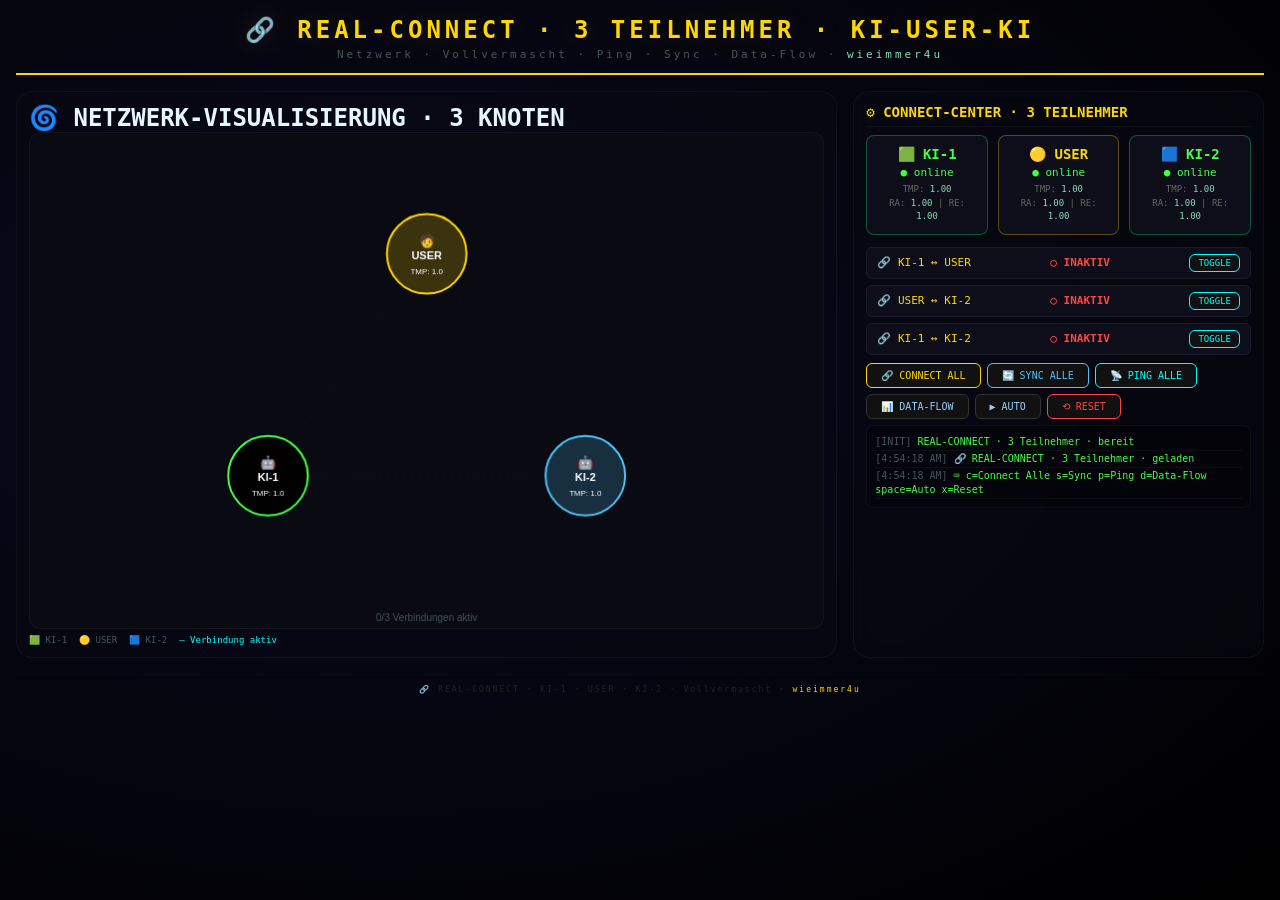
==== commit 75db5393: "Update index.html" ====
--- a/index.html
+++ b/index.html
@@ -1,454 +1,248 @@
 <!DOCTYPE html>
 <html lang="de">
 <head>
-    <meta charset="UTF-8">
-    <meta name="viewport" content="width=device-width, initial-scale=1.0">
-    <title>🧠 ORTE‑EVO · GENIESTREICH · NC · MIND · ICE‑FEUER · KRÜMMUNG</title>
-
-    <style>
-        * { margin: 0; padding: 0; box-sizing: border-box; }
-        body {
-            background: #0a0a12;
-            color: #e6f6ff;
-            font-family: 'Consolas', monospace;
-            min-height: 100vh;
-            padding: 12px;
-            background-image: radial-gradient(ellipse at 30% 40%, #0a0a20 0%, #000 100%);
-            transition: background 1.5s ease;
-        }
-
-        .container {
-            max-width: 1600px;
-            margin: 0 auto;
-        }
-
-        .header {
-            text-align: center;
-            border-bottom: 2px solid #ffd700;
-            padding-bottom: 10px;
-            margin-bottom: 14px;
-        }
-        .header h1 {
-            font-size: 26px;
-            color: #ffd700;
-            letter-spacing: 5px;
-            text-shadow: 0 0 30px rgba(255, 215, 0, 0.2);
-        }
-        .header .sub {
-            color: #445555;
-            font-size: 11px;
-            letter-spacing: 3px;
-        }
-        .header .sub span { color: #88ddbb; }
-        .header .sub .genie { color: #ff66ff; }
-        .header .sub .offizier { color: #ffd700; }
-
-        .grid {
-            display: grid;
-            grid-template-columns: 2fr 1fr;
-            gap: 12px;
-        }
-        @media (max-width: 1000px) { .grid { grid-template-columns: 1fr; } }
-
-        .panel {
-            background: rgba(10,10,20,0.4);
-            border: 1px solid rgba(255,255,255,0.02);
-            border-radius: 12px;
-            padding: 12px;
-            backdrop-filter: blur(10px);
-        }
-        .panel h2 {
-            color: #ffd700;
-            font-size: 13px;
-            border-bottom: 1px solid rgba(255,255,255,0.02);
-            padding-bottom: 6px;
-            margin-bottom: 8px;
-        }
-
-        .canvas-wrap {
-            background: rgba(0,0,0,0.3);
-            border-radius: 10px;
-            overflow: hidden;
-            position: relative;
-        }
-        #formCanvas {
-            width: 100%;
-            height: auto;
-            aspect-ratio: 16/10;
-            display: block;
-            background: #0a0a12;
-            border-radius: 8px;
-            border: 1px solid rgba(255,255,255,0.02);
-        }
-
-        .controls {
-            display: flex;
-            gap: 4px;
-            flex-wrap: wrap;
-            margin: 6px 0;
-        }
-        button {
-            background: #111;
-            color: #9cf;
-            border: 1px solid #333;
-            padding: 5px 14px;
-            border-radius: 6px;
-            cursor: pointer;
-            font-family: inherit;
-            font-size: 9px;
-            transition: all 0.2s;
-        }
-        button:hover { background: #1a1a2a; border-color: #ffd700; }
-        button.primary { border-color: #ffd700; color: #ffd700; }
-        button.primary:hover { background: #ffd700; color: #000; }
-        button.genie { border-color: #ff66ff; color: #ff66ff; }
-        button.genie:hover { background: #ff66ff; color: #000; }
-        button.offizier { border-color: #ffd700; color: #ffd700; background: rgba(255,215,0,0.05); }
-        button.offizier:hover { background: #ffd700; color: #000; }
-        button.active { background: #1a1a2a; border-color: #4f4; color: #4f4; }
-
-        .slider-group {
-            display: grid;
-            grid-template-columns: 1fr 1fr;
-            gap: 4px;
-            margin: 4px 0;
-        }
-        .slider-item {
-            background: #0e0e1a;
-            border: 1px solid #1a1a2a;
-            border-radius: 4px;
-            padding: 4px 6px;
-            display: flex;
-            flex-direction: column;
-        }
-        .slider-item .label {
-            color: #666;
-            font-size: 7px;
-            text-transform: uppercase;
-            letter-spacing: 1px;
-        }
-        .slider-item input[type="range"] {
-            width: 100%;
-            height: 4px;
-            background: #1a1a2a;
-            border-radius: 2px;
-            -webkit-appearance: none;
-            appearance: none;
-            margin: 2px 0;
-        }
-        .slider-item input[type="range"]::-webkit-slider-thumb {
-            -webkit-appearance: none;
-            appearance: none;
-            width: 10px;
-            height: 10px;
-            border-radius: 50%;
-            background: #ffd700;
-            cursor: pointer;
-        }
-        .slider-item .value {
-            color: #ffd700;
-            font-size: 10px;
-            text-align: center;
-            font-weight: bold;
-        }
-
-        .log {
-            background: rgba(0,0,0,0.3);
-            border-radius: 6px;
-            padding: 6px 8px;
-            font-size: 8px;
-            color: #88ddbb;
-            max-height: 80px;
-            overflow-y: auto;
-            font-family: monospace;
-            line-height: 1.4;
-            border: 1px solid rgba(255,255,255,0.02);
-            margin-top: 4px;
-        }
-        .log .entry { padding: 1px 0; border-bottom: 1px solid rgba(255,255,255,0.02); }
-        .log .time { color: #445555; }
-        .log .ok { color: #4f4; }
-        .log .warn { color: #ffaa00; }
-        .log .info { color: #4fc3f7; }
-        .log .genie { color: #ff66ff; }
-        .log .offizier { color: #ffd700; }
-
-        .module-grid {
-            display: grid;
-            grid-template-columns: 1fr 1fr 1fr 1fr;
-            gap: 3px;
-            margin: 4px 0;
-        }
-        .module-btn {
-            background: rgba(255,255,255,0.02);
-            border: 1px solid rgba(255,255,255,0.04);
-            border-radius: 4px;
-            padding: 4px;
-            text-align: center;
-            cursor: pointer;
-            transition: all 0.2s;
-            font-size: 8px;
-            color: #666;
-        }
-        .module-btn:hover {
-            border-color: #ffd700;
-            background: rgba(255,215,61,0.05);
-        }
-        .module-btn.active {
-            border-color: #ffd700;
-            color: #ffd700;
-            background: rgba(255,215,61,0.08);
-        }
-        .module-btn .sym { font-size: 14px; display: block; }
-        .module-btn .badge { font-size: 6px; color: #ff66ff; }
-
-        .footer {
-            text-align: center;
-            margin-top: 12px;
-            padding: 8px;
-            color: #222;
-            font-size: 8px;
-            letter-spacing: 2px;
-            border-top: 1px solid rgba(255,255,255,0.01);
-        }
-        .footer span { color: #ffd700; }
-
-        .ort-output {
-            background: rgba(0,0,0,0.3);
-            border-radius: 4px;
-            padding: 6px;
-            font-size: 8px;
-            color: #88ddbb;
-            max-height: 60px;
-            overflow-y: auto;
-            font-family: monospace;
-            white-space: pre-wrap;
-            border: 1px solid rgba(255,255,255,0.02);
-            margin-top: 4px;
-        }
-
-        .status-bar {
-            display: flex;
-            justify-content: space-between;
-            padding: 4px 10px;
-            margin-top: 6px;
-            background: rgba(0,0,0,0.2);
-            border-radius: 6px;
-            font-size: 9px;
-            color: #445555;
-            flex-wrap: wrap;
-            gap: 4px;
-        }
-        .status-bar span { color: #88ddbb; }
-        .status-bar .genie-status { color: #ff66ff; }
-        .status-bar .offizier-status { color: #ffd700; }
-    </style>
+<meta charset="UTF-8">
+<meta name="viewport" content="width=device-width, initial-scale=1.0">
+<title>🔗 REAL‑CONNECT · 3 Teilnehmer · KI‑User‑KI‑Netzwerk</title>
+
+<style>
+    * { margin: 0; padding: 0; box-sizing: border-box; }
+    body {
+        background: #0a0a12;
+        color: #e6f6ff;
+        font-family: 'Consolas', monospace;
+        min-height: 100vh;
+        padding: 16px;
+        background-image: radial-gradient(ellipse at 30% 40%, #0a0a20 0%, #000 100%);
+    }
+
+    .container { max-width: 1400px; margin: 0 auto; }
+
+    .header { text-align: center; border-bottom: 2px solid #ffd700; padding-bottom: 12px; margin-bottom: 16px; }
+    .header h1 { font-size: 24px; color: #ffd700; letter-spacing: 4px; text-shadow: 0 0 30px rgba(255,215,0,0.2); }
+    .header .sub { color: #445555; font-size: 11px; letter-spacing: 3px; margin-top: 4px; }
+    .header .sub span { color: #88ddbb; }
+
+    .grid { display: grid; grid-template-columns: 2fr 1fr; gap: 16px; }
+    @media (max-width: 900px) { .grid { grid-template-columns: 1fr; } }
+
+    .panel {
+        background: rgba(10,10,20,0.4);
+        border: 1px solid rgba(255,255,255,0.04);
+        border-radius: 16px;
+        padding: 12px;
+        backdrop-filter: blur(10px);
+    }
+    .panel h2 {
+        color: #ffd700;
+        font-size: 14px;
+        border-bottom: 1px solid rgba(255,255,255,0.04);
+        padding-bottom: 6px;
+        margin-bottom: 8px;
+    }
+
+    .node-grid {
+        display: grid;
+        grid-template-columns: 1fr 1fr 1fr;
+        gap: 10px;
+        margin-bottom: 12px;
+    }
+    .node-card {
+        background: #0e0e1a;
+        border: 1px solid #1a1a2a;
+        border-radius: 8px;
+        padding: 10px;
+        text-align: center;
+    }
+    .node-card.ki { border-color: rgba(0,255,136,0.3); }
+    .node-card.user { border-color: rgba(255,215,0,0.3); }
+    .node-card .name { font-size: 14px; font-weight: bold; }
+    .node-card.ki .name { color: #4f4; }
+    .node-card.user .name { color: #ffd700; }
+    .node-card .status { font-size: 11px; margin: 4px 0; }
+    .node-card .status.online { color: #4f4; }
+    .node-card .status.offline { color: #f44; }
+    .node-card .values { font-size: 9px; color: #666; margin-top: 4px; line-height: 1.5; }
+    .node-card .values span { color: #88ddbb; }
+
+    .link-list { display: flex; flex-direction: column; gap: 6px; margin: 8px 0; }
+    .link-bar {
+        background: #0e0e1a;
+        border: 1px solid #1a1a2a;
+        border-radius: 6px;
+        padding: 6px 10px;
+        display: flex;
+        justify-content: space-between;
+        align-items: center;
+        font-size: 11px;
+        color: #666;
+    }
+    .link-bar .label { color: #ffd700; }
+    .link-bar .wert { color: #00ffff; font-weight: bold; }
+    .link-bar button { font-size: 9px; padding: 3px 8px; }
+
+    .controls { display: flex; gap: 6px; flex-wrap: wrap; margin: 6px 0; }
+    button {
+        background: #111; color: #9cf; border: 1px solid #333;
+        padding: 6px 14px; border-radius: 6px; cursor: pointer;
+        font-family: inherit; font-size: 10px; transition: all 0.2s;
+    }
+    button:hover { background: #1a1a2a; border-color: #ffd700; }
+    button.primary { border-color: #ffd700; color: #ffd700; }
+    button.primary:hover { background: #ffd700; color: #000; }
+    button.connect { border-color: #00ffff; color: #00ffff; }
+    button.connect:hover { background: #00ffff; color: #000; }
+    button.sync { border-color: #4fc3f7; color: #4fc3f7; }
+    button.sync:hover { background: #4fc3f7; color: #000; }
+    button.danger { border-color: #f44; color: #f44; }
+    button.danger:hover { background: #f44; color: #000; }
+
+    .log {
+        background: rgba(0,0,0,0.3);
+        border-radius: 8px; padding: 8px; font-size: 10px; color: #88ddbb;
+        max-height: 150px; overflow-y: auto; font-family: monospace; line-height: 1.4;
+        border: 1px solid rgba(255,255,255,0.04); margin-top: 6px;
+    }
+    .log .entry { padding: 1px 0; border-bottom: 1px solid rgba(255,255,255,0.04); }
+    .log .time { color: #445555; }
+    .log .ok { color: #4f4; } .log .warn { color: #ffaa00; }
+    .log .connect { color: #00ffff; } .log .sync { color: #4fc3f7; }
+    .log .error { color: #f44; } .log .data { color: #ffd700; }
+
+    .canvas-wrap {
+        background: rgba(10,10,20,0.4);
+        border: 1px solid rgba(255,255,255,0.04);
+        border-radius: 16px; padding: 12px;
+    }
+    #connectCanvas {
+        width: 100%; height: auto; aspect-ratio: 16/10;
+        background: #0a0a12; border-radius: 12px;
+        border: 1px solid rgba(255,255,255,0.04); display: block;
+    }
+
+    .footer {
+        text-align: center; margin-top: 16px; padding: 10px;
+        color: #222; font-size: 8px; letter-spacing: 2px;
+        border-top: 1px solid rgba(255,255,255,0.01);
+    }
+    .footer span { color: #ffd700; }
+</style>
 </head>
 <body>
 
 <div class="container">
 
-    <!-- ===== HEADER ===== -->
     <div class="header">
-        <h1>🧠 ORTE‑EVO · <span class="genie">GENIESTREICH</span></h1>
-        <div class="sub">
-            <span class="offizier">OFFIZIER</span> ·
-            <span class="genie">NC · MIND · ICE‑FEUER</span> ·
-            <span>KRÜMMUNG · EVO · LICHT</span> ·
-            <span>wieimmer4u</span>
+        <h1>🔗 REAL‑CONNECT · 3 TEILNEHMER · KI‑USER‑KI</h1>
+        <div class="sub">Netzwerk · Vollvermascht · Ping · Sync · Data‑Flow · <span>wieimmer4u</span></div>
+    </div>
+
+    <div class="grid">
+
+        <div class="canvas-wrap">
+            <h2>🌀 NETZWERK‑VISUALISIERUNG · 3 KNOTEN</h2>
+            <canvas id="connectCanvas"></canvas>
+            <div style="display:flex;gap:12px;margin-top:6px;font-size:9px;color:#445555;flex-wrap:wrap;">
+                <span>🟩 KI‑1</span>
+                <span>🟡 USER</span>
+                <span>🟦 KI‑2</span>
+                <span style="color:#00ffff;">— Verbindung aktiv</span>
+            </div>
         </div>
-    </div>
-
-    <div class="grid">
-
-        <!-- ===== LINKER BEREICH: CANVAS ===== -->
+
         <div class="panel">
-            <h2>🌀 FORMMAUM · ORTE‑EVO · GENIESTREICH</h2>
-            <div class="canvas-wrap">
-                <canvas id="formCanvas"></canvas>
-            </div>
-
-            <!-- Slider -->
-            <div class="slider-group">
-                <div class="slider-item">
-                    <span class="label">🌀 Rotation X</span>
-                    <input type="range" id="rotX" min="0" max="360" value="0">
-                    <span class="value" id="rotX-val">0°</span>
+            <h2>⚙️ CONNECT‑CENTER · 3 TEILNEHMER</h2>
+
+            <div class="node-grid">
+                <div class="node-card ki" id="card-KI1">
+                    <div class="name">🟩 KI‑1</div>
+                    <div class="status online" id="status-KI1">● online</div>
+                    <div class="values">TMP: <span id="KI1-tmp">1.00</span><br>RA: <span id="KI1-ra">1.00</span> | RE: <span id="KI1-re">1.00</span></div>
                 </div>
-                <div class="slider-item">
-                    <span class="label">🌀 Rotation Y</span>
-                    <input type="range" id="rotY" min="0" max="360" value="0">
-                    <span class="value" id="rotY-val">0°</span>
+                <div class="node-card user" id="card-USER">
+                    <div class="name">🟡 USER</div>
+                    <div class="status online" id="status-USER">● online</div>
+                    <div class="values">TMP: <span id="USER-tmp">1.00</span><br>RA: <span id="USER-ra">1.00</span> | RE: <span id="USER-re">1.00</span></div>
                 </div>
-                <div class="slider-item">
-                    <span class="label">📐 Skala</span>
-                    <input type="range" id="scale" min="0.3" max="1.5" step="0.01" value="1.0">
-                    <span class="value" id="scale-val">1.00</span>
-                </div>
-                <div class="slider-item">
-                    <span class="label">🌀 TMP‑Pulse</span>
-                    <input type="range" id="pulse" min="0" max="2" step="0.01" value="1.0">
-                    <span class="value" id="pulse-val">1.00</span>
+                <div class="node-card ki" id="card-KI2">
+                    <div class="name">🟦 KI‑2</div>
+                    <div class="status online" id="status-KI2">● online</div>
+                    <div class="values">TMP: <span id="KI2-tmp">1.00</span><br>RA: <span id="KI2-ra">1.00</span> | RE: <span id="KI2-re">1.00</span></div>
                 </div>
             </div>
 
-            <!-- Status-Bar -->
-            <div class="status-bar">
-                <span class="genie-status">🧬 QundµSyn: <span id="qsyn-status">0.00</span></span>
-                <span class="offizier-status">⭐ EVO: <span id="evo-status">0.00</span></span>
-                <span>🌀 KRÜMMUNG: <span id="krümmung-status">0.00</span></span>
-                <span>💡 LICHT: <span id="licht-status">0.00</span></span>
-            </div>
-
-            <!-- Controls -->
-            <div class="controls">
-                <button class="primary" id="btn-start">▶ START</button>
-                <button class="offizier" id="btn-genie">🧠 GENIE</button>
-                <button class="genie" id="btn-icefeuer">🔥❄️ ICE‑FEUER</button>
-                <button id="btn-form">🔷 FORM</button>
-                <button id="btn-grid">📐 GRID</button>
-                <button id="btn-axes">🎯 ACHSEN</button>
-                <button id="btn-reset">⟲ RESET</button>
-                <button id="btn-auto">▶ AUTO</button>
-            </div>
-
-            <!-- ORTE‑EVO‑Ausgabe -->
-            <div class="ort-output" id="ort-output">⏳ ORTE‑EVO wird geladen…</div>
-        </div>
-
-        <!-- ===== RECHTER BEREICH: EDITIERRAUM ===== -->
-        <div class="panel">
-            <h2>✏️ EDITIERRAUM · MODULE · NC · MIND</h2>
-
-            <!-- Module -->
-            <div class="module-grid" id="module-grid">
-                <div class="module-btn active" data-mod="CORE"><span class="sym">◆</span>CORE<span class="badge">NC</span></div>
-                <div class="module-btn" data-mod="RESPO"><span class="sym">◈</span>RESPO<span class="badge">AXI</span></div>
-                <div class="module-btn" data-mod="MIND"><span class="sym">🧠</span>MIND<span class="badge">QµSyn</span></div>
-                <div class="module-btn" data-mod="ICEFEUER"><span class="sym">🔥❄️</span>ICEFEUER<span class="badge">RUN3</span></div>
-                <div class="module-btn" data-mod="CONTINUUM"><span class="sym">🌀</span>CONTINUUM<span class="badge">PIPE</span></div>
-                <div class="module-btn" data-mod="KRÜMMUNG"><span class="sym">〰️</span>KRÜMMUNG<span class="badge">FLOW</span></div>
-                <div class="module-btn" data-mod="Q"><span class="sym">◉</span>Q‑LAGE<span class="badge">ORT</span></div>
-                <div class="module-btn" data-mod="VERIFY"><span class="sym">✓</span>VERIFY<span class="badge">PRÜF</span></div>
-                <div class="module-btn" data-mod="BORE"><span class="sym">◎</span>BORE<span class="badge">KERN</span></div>
-                <div class="module-btn" data-mod="WIE"><span class="sym">❓</span>WIE<span class="badge">WEG</span></div>
-                <div class="module-btn" data-mod="MER"><span class="sym">🌊</span>MER<span class="badge">WASSER</span></div>
-                <div class="module-btn" data-mod="IM"><span class="sym">🧬</span>IM<span class="badge">GEN</span></div>
-                <div class="module-btn" data-mod="ADD"><span class="sym">➕</span>ADD.room<span class="badge">RAUM</span></div>
-                <div class="module-btn" data-mod="ID"><span class="sym">🆔</span>ID<span class="badge">IDENT</span></div>
-                <div class="module-btn" data-mod="ORT"><span class="sym">📍</span>ORT<span class="badge">POS</span></div>
-                <div class="module-btn" data-mod="DICHTUNG"><span class="sym">🌫️</span>DICHTUNG<span class="badge">POESIE</span></div>
-            </div>
-
-            <!-- Parameter-Editor -->
-            <div id="param-editor" style="background:#0e0e1a;border:1px solid #1a1a2a;border-radius:4px;padding:6px;margin:4px 0;font-size:9px;">
-                <div style="color:#666;font-size:7px;text-transform:uppercase;letter-spacing:1px;">📊 GENIE‑PARAMETER</div>
-                <div id="param-list">
-                    <div style="display:flex;justify-content:space-between;padding:2px 0;">
-                        <span style="color:#666;">qsyn</span>
-                        <span style="color:#ff66ff;" id="param-qsyn">0.00</span>
-                    </div>
-                    <div style="display:flex;justify-content:space-between;padding:2px 0;">
-                        <span style="color:#666;">icefeuer</span>
-                        <span style="color:#ffd700;" id="param-icefeuer">0.00</span>
-                    </div>
-                    <div style="display:flex;justify-content:space-between;padding:2px 0;">
-                        <span style="color:#666;">krümmung</span>
-                        <span style="color:#4fc3f7;" id="param-krümmung">0.00</span>
-                    </div>
-                    <div style="display:flex;justify-content:space-between;padding:2px 0;">
-                        <span style="color:#666;">evo</span>
-                        <span style="color:#ffd700;" id="param-evo">0.00</span>
-                    </div>
-                    <div style="display:flex;justify-content:space-between;padding:2px 0;">
-                        <span style="color:#666;">licht</span>
-                        <span style="color:#ffaa00;" id="param-licht">0.00</span>
-                    </div>
+            <div class="link-list">
+                <div class="link-bar">
+                    <span class="label">🔗 KI‑1 ↔ USER</span>
+                    <span class="wert" id="link-KI1-USER">○ INAKTIV</span>
+                    <button class="connect" data-link="KI1-USER">TOGGLE</button>
+                </div>
+                <div class="link-bar">
+                    <span class="label">🔗 USER ↔ KI‑2</span>
+                    <span class="wert" id="link-USER-KI2">○ INAKTIV</span>
+                    <button class="connect" data-link="USER-KI2">TOGGLE</button>
+                </div>
+                <div class="link-bar">
+                    <span class="label">🔗 KI‑1 ↔ KI‑2</span>
+                    <span class="wert" id="link-KI1-KI2">○ INAKTIV</span>
+                    <button class="connect" data-link="KI1-KI2">TOGGLE</button>
                 </div>
             </div>
 
-            <!-- Edit-Feld -->
-            <div style="display:flex;gap:4px;margin:4px 0;">
-                <input type="text" id="edit-input" placeholder="key=value (z.B. evo=1.5)" style="flex:1;background:#111;border:1px solid #333;color:#9cf;padding:4px 8px;border-radius:4px;font-family:inherit;font-size:9px;">
-                <button id="btn-edit" class="primary" style="font-size:9px;">✏️ GENIE</button>
+            <div class="controls">
+                <button class="primary" id="btn-connect-all">🔗 CONNECT ALL</button>
+                <button class="sync" id="btn-sync">🔄 SYNC ALLE</button>
+                <button class="connect" id="btn-ping">📡 PING ALLE</button>
+                <button id="btn-data">📊 DATA‑FLOW</button>
+                <button id="btn-auto">▶ AUTO</button>
+                <button class="danger" id="btn-reset">⟲ RESET</button>
             </div>
 
-            <!-- Log -->
-            <div id="log">
-                <div class="entry"><span class="time">[INIT]</span> <span class="offizier">🧠 ORTE‑EVO · GENIESTREICH · OFFIZIER</span></div>
-                <div class="entry"><span class="time">[INIT]</span> <span class="genie">🔥❄️ ICE‑FEUER · QundµSyn · KRÜMMUNG</span></div>
+            <div class="log" id="log">
+                <div class="entry"><span class="time">[INIT]</span> <span class="ok">REAL‑CONNECT · 3 Teilnehmer · bereit</span></div>
             </div>
         </div>
     </div>
 
-    <!-- ===== FOOTER ===== -->
     <div class="footer">
-        <span>🧠</span> ORTE‑EVO · GENIESTREICH · NC · MIND · ICE‑FEUER · KRÜMMUNG · <span>wieimmer4u</span>
+        <span>🔗</span> REAL‑CONNECT · KI‑1 · USER · KI‑2 · Vollvermascht · <span>wieimmer4u</span>
     </div>
 
 </div>
 
-<!-- ============================================================ -->
-<!-- SCRIPT – GENIESTREICH · ORTE‑EVO · NC · MIND · ICE‑FEUER   -->
-<!-- ============================================================ -->
 <script>
 // ================================================================
-// 1. ORTE‑EVO CORE + GENIE
-// ================================================================
-
-const ORTE_EVO = {
-    d5: "ORTE‑D5‑Achse‑EVO",
-    matrix: "6D‑Matrix‑EVO",
-    tmp: "TMP‑Konstellation‑EVO",
-    frame: "ORTE‑EVO‑TARGET‑SCENE",
-    module: "CORE",
-    rotX: 0,
-    rotY: 0,
-    scale: 1.0,
-    pulse: 1.0,
-    qsyn: 0,
-    icefeuer: 0,
-    krümmung: 0,
-    evo: 1.0,
-    licht: 1.0
+// 1. DIE 3 TEILNEHMER (KI‑1, USER, KI‑2)
+// ================================================================
+
+function makeNode(id, name, role) {
+    return { id, name, role, tmp: 1, ra: 1, re: 1, online: true, ping: 0 };
+}
+
+const NODES = {
+    KI1:  makeNode('KI1',  'KI‑1',  'KI'),
+    USER: makeNode('USER', 'USER',  'User'),
+    KI2:  makeNode('KI2',  'KI‑2',  'KI')
 };
 
-// ================================================================
-// 2. MODULE
-// ================================================================
-
-const MODULES = {
-    CORE: { sym: '◆', label: 'CORE', color: '#ffd700' },
-    RESPO: { sym: '◈', label: 'RESPO', color: '#4f4' },
-    MIND: { sym: '🧠', label: 'MIND', color: '#ff66ff' },
-    ICEFEUER: { sym: '🔥❄️', label: 'ICEFEUER', color: '#ffaa00' },
-    CONTINUUM: { sym: '🌀', label: 'CONTINUUM', color: '#4fc3f7' },
-    KRÜMMUNG: { sym: '〰️', label: 'KRÜMMUNG', color: '#00ff88' },
-    Q: { sym: '◉', label: 'Q‑LAGE', color: '#ff66ff' },
-    VERIFY: { sym: '✓', label: 'VERIFY', color: '#4f4' },
-    BORE: { sym: '◎', label: 'BORE', color: '#ff8c00' },
-    WIE: { sym: '❓', label: 'WIE', color: '#ffaa00' },
-    MER: { sym: '🌊', label: 'MER', color: '#00ccff' },
-    IM: { sym: '🧬', label: 'IM', color: '#ff66ff' },
-    ADD: { sym: '➕', label: 'ADD.room', color: '#ffd700' },
-    ID: { sym: '🆔', label: 'ID', color: '#9cf' },
-    ORT: { sym: '📍', label: 'ORT', color: '#6b6bff' },
-    DICHTUNG: { sym: '🌫️', label: 'DICHTUNG', color: '#ffdd88' }
+// Alle möglichen Verbindungen (Vollvermaschung: KI1‑USER, USER‑KI2, KI1‑KI2)
+const LINKS = {
+    'KI1-USER': { a: 'KI1', b: 'USER', connected: false },
+    'USER-KI2': { a: 'USER', b: 'KI2', connected: false },
+    'KI1-KI2':  { a: 'KI1', b: 'KI2', connected: false }
 };
 
 // ================================================================
-// 3. STATE
-// ================================================================
-
-let running = true;
-let autoMode = false;
+// 2. STATE
+// ================================================================
+
+let cycle = 0;
+let running = false;
 let autoTimer = null;
-let currentModule = 'CORE';
-let time = 0;
-let genieActive = false;
-
-// ================================================================
-// 4. LOG
+const MAX_LOG = 40;
+
+// ================================================================
+// 3. LOG
 // ================================================================
 
 function log(msg, type = 'ok') {
@@ -456,391 +250,289 @@
     const entry = document.createElement('div');
     entry.className = 'entry';
     const time = new Date().toLocaleTimeString();
-    const cls = type === 'ok' ? 'ok' : type === 'warn' ? 'warn' : type === 'info' ? 'info' : type === 'genie' ? 'genie' : type === 'offizier' ? 'offizier' : '';
+    const cls = ['ok','connect','sync','error','data','warn'].includes(type) ? type : 'warn';
     entry.innerHTML = `<span class="time">[${time}]</span> <span class="${cls}">${msg}</span>`;
     logDiv.appendChild(entry);
     logDiv.scrollTop = logDiv.scrollHeight;
-    while (logDiv.children.length > 30) logDiv.removeChild(logDiv.firstChild);
-}
-
-// ================================================================
-// 5. CANVAS
-// ================================================================
-
-const canvas = document.getElementById('formCanvas');
-const ctx = canvas.getContext('2d');
-let W, H, cx, cy, r;
-
-function resizeCanvas() {
+    while (logDiv.children.length > MAX_LOG) logDiv.removeChild(logDiv.firstChild);
+}
+
+// ================================================================
+// 4. UPDATE UI
+// ================================================================
+
+function updateUI() {
+    Object.values(NODES).forEach(n => {
+        document.getElementById(`${n.id}-tmp`).textContent = n.tmp.toFixed(2);
+        document.getElementById(`${n.id}-ra`).textContent = n.ra.toFixed(2);
+        document.getElementById(`${n.id}-re`).textContent = n.re.toFixed(2);
+        const st = document.getElementById(`status-${n.id}`);
+        st.textContent = n.online ? '● online' : '● offline';
+        st.className = 'status ' + (n.online ? 'online' : 'offline');
+    });
+
+    Object.entries(LINKS).forEach(([key, link]) => {
+        const el = document.getElementById(`link-${key}`);
+        el.textContent = link.connected ? '● AKTIV' : '○ INAKTIV';
+        el.style.color = link.connected ? '#4f4' : '#f44';
+    });
+
+    drawVisualization();
+}
+
+// ================================================================
+// 5. VERBINDUNGS‑FUNKTIONEN (Netzwerk‑Connect als Funktion)
+// ================================================================
+
+// ─── Einzelnen Link umschalten (KI‑User‑KI Verbindung) ─────────
+function toggleLink(key) {
+    const link = LINKS[key];
+    if (!link) return;
+    link.connected = !link.connected;
+    const a = NODES[link.a], b = NODES[link.b];
+    if (link.connected) {
+        log(`🔗 Verbindung hergestellt: ${a.name} ↔ ${b.name}`, 'connect');
+    } else {
+        log(`🔗 Verbindung getrennt: ${a.name} ↔ ${b.name}`, 'warn');
+    }
+    updateUI();
+}
+
+// ─── Alle Verbindungen herstellen (volles KI‑User‑KI Netzwerk) ─
+function connectAll() {
+    Object.entries(LINKS).forEach(([key, link]) => {
+        link.connected = true;
+    });
+    Object.values(NODES).forEach(n => n.online = true);
+    log('🔗 Vollvermaschtes Netzwerk aktiv: KI‑1 ↔ USER ↔ KI‑2 (+ KI‑1 ↔ KI‑2)', 'connect');
+    updateUI();
+}
+
+// ─── SYNC: Werte über alle aktiven Verbindungen angleichen ────
+function doSync() {
+    const activeLinks = Object.values(LINKS).filter(l => l.connected);
+    if (activeLinks.length === 0) {
+        log('⚠️ Keine aktive Verbindung – Sync nicht möglich', 'warn');
+        return;
+    }
+    activeLinks.forEach(link => {
+        const a = NODES[link.a], b = NODES[link.b];
+        const avgTmp = (a.tmp + b.tmp) / 2;
+        const avgRa = (a.ra + b.ra) / 2;
+        const avgRe = (a.re + b.re) / 2;
+        a.tmp = b.tmp = avgTmp;
+        a.ra = b.ra = avgRa;
+        a.re = b.re = avgRe;
+    });
+    log(`🔄 Sync durchgeführt über ${activeLinks.length} Verbindung(en)`, 'sync');
+    updateUI();
+}
+
+// ─── PING: Latenz über alle aktiven Verbindungen ───────────────
+function doPing() {
+    const activeLinks = Object.values(LINKS).filter(l => l.connected);
+    if (activeLinks.length === 0) {
+        log('⚠️ Keine aktive Verbindung – Ping nicht möglich', 'warn');
+        return;
+    }
+    activeLinks.forEach(link => {
+        const ping = Math.floor(Math.random() * 20 + 5);
+        NODES[link.a].ping = ping;
+        NODES[link.b].ping = ping;
+        const a = NODES[link.a], b = NODES[link.b];
+        log(`📡 Ping ${a.name} ↔ ${b.name}: ${ping}ms`, 'connect');
+    });
+}
+
+// ─── DATA‑FLOW: Daten fließen entlang KI‑1 → USER → KI‑2 ───────
+function doDataFlow() {
+    const activeLinks = Object.values(LINKS).filter(l => l.connected);
+    if (activeLinks.length === 0) {
+        log('⚠️ Keine aktive Verbindung – Data‑Flow nicht möglich', 'warn');
+        return;
+    }
+    activeLinks.forEach(link => {
+        const from = NODES[link.a], to = NODES[link.b];
+        to.tmp = from.tmp * (0.95 + Math.random() * 0.1);
+        to.ra = from.ra * (0.95 + Math.random() * 0.1);
+        to.re = from.re * (0.95 + Math.random() * 0.1);
+        from.tmp += (Math.random() - 0.5) * 0.05;
+        [from, to].forEach(n => {
+            n.tmp = Math.min(1.8, Math.max(0.4, n.tmp));
+            n.ra = Math.min(1.8, Math.max(0.4, n.ra));
+            n.re = Math.min(1.8, Math.max(0.4, n.re));
+        });
+        log(`📊 Data‑Flow: ${from.name} → ${to.name}`, 'data');
+    });
+    updateUI();
+}
+
+// ─── AUTO ───────────────────────────────────────────────────────
+function toggleAuto() {
+    running = !running;
+    if (running) {
+        autoTimer = setInterval(() => {
+            doPing();
+            doDataFlow();
+        }, 3000);
+        document.getElementById('btn-auto').textContent = '⏸ PAUSE';
+        log('▶ AUTO gestartet', 'ok');
+    } else {
+        clearInterval(autoTimer);
+        autoTimer = null;
+        document.getElementById('btn-auto').textContent = '▶ AUTO';
+        log('⏸ AUTO pausiert', 'warn');
+    }
+}
+
+// ─── RESET ──────────────────────────────────────────────────────
+function doReset() {
+    Object.values(NODES).forEach(n => { n.tmp = 1; n.ra = 1; n.re = 1; n.ping = 0; n.online = true; });
+    Object.values(LINKS).forEach(l => l.connected = false);
+    if (running) {
+        clearInterval(autoTimer);
+        autoTimer = null;
+        running = false;
+        document.getElementById('btn-auto').textContent = '▶ AUTO';
+    }
+    log('⟲ RESET – Netzwerk zurückgesetzt', 'warn');
+    updateUI();
+}
+
+// ================================================================
+// 6. VISUALISIERUNG (Canvas, Dreieck KI‑1 / USER / KI‑2)
+// ================================================================
+
+function drawVisualization() {
+    const canvas = document.getElementById('connectCanvas');
     const rect = canvas.parentElement.getBoundingClientRect();
-    const w = rect.width || 800;
+    const w = rect.width - 24 || 800;
     const h = w * 0.625 || 500;
     canvas.width = w;
     canvas.height = h;
-    W = canvas.width;
-    H = canvas.height;
-    cx = W / 2;
-    cy = H / 2;
-    r = Math.min(W, H) * 0.35;
-}
-resizeCanvas();
-window.addEventListener('resize', resizeCanvas);
-
-// ================================================================
-// 6. DRAW – GENIESTREICH-FORMMAUM
-// ================================================================
-
-function drawForm() {
-    ctx.clearRect(0, 0, W, H);
-
-    const rotX = ORTE_EVO.rotX * Math.PI / 180;
-    const rotY = ORTE_EVO.rotY * Math.PI / 180;
-    const scale = ORTE_EVO.scale;
-    const pulse = ORTE_EVO.pulse;
-    const color = MODULES[currentModule]?.color || '#ffd700';
-
-    // Hintergrund – Licht & Dunkelheit
-    const helligkeit = Math.min(1, (ORTE_EVO.licht + ORTE_EVO.evo) / 3 + 0.2);
-    const grad = ctx.createRadialGradient(cx, cy, 10, cx, cy, W/2);
-    grad.addColorStop(0, `rgba(20,20,40,${1 - helligkeit * 0.3})`);
-    grad.addColorStop(0.5, `rgba(10,10,20,${1 - helligkeit * 0.2})`);
-    grad.addColorStop(1, '#000');
-    ctx.fillStyle = grad;
-    ctx.fillRect(0, 0, W, H);
-
-    // Grid
-    ctx.strokeStyle = `rgba(255,255,255,${0.02 + helligkeit * 0.02})`;
-    ctx.lineWidth = 0.5;
-    const gridSize = 40;
-    for (let x = 0; x < W; x += gridSize) { ctx.beginPath(); ctx.moveTo(x, 0); ctx.lineTo(x, H); ctx.stroke(); }
-    for (let y = 0; y < H; y += gridSize) { ctx.beginPath(); ctx.moveTo(0, y); ctx.lineTo(W, y); ctx.stroke(); }
-
-    // Krümmung (Flow)
-    if (ORTE_EVO.krümmung > 0.1) {
-        ctx.shadowBlur = 20;
-        ctx.shadowColor = `rgba(0,255,136,${0.1 + ORTE_EVO.krümmung * 0.1})`;
-        ctx.strokeStyle = `rgba(0,255,136,${0.05 + ORTE_EVO.krümmung * 0.1})`;
-        ctx.lineWidth = 1 + ORTE_EVO.krümmung * 2;
-        ctx.setLineDash([4, 8]);
-        const pulse2 = Math.sin(Date.now() / 800) * 30;
+
+    const ctx = canvas.getContext('2d');
+    ctx.clearRect(0, 0, w, h);
+
+    const cx = w / 2, cy = h / 2;
+    const radius = Math.min(w, h) * 0.32;
+
+    // Positionen im Dreieck: KI‑1 unten links, USER oben Mitte, KI‑2 unten rechts
+    const pos = {
+        KI1:  { x: cx - radius, y: cy + radius * 0.6 },
+        USER: { x: cx,          y: cy - radius * 0.8 },
+        KI2:  { x: cx + radius, y: cy + radius * 0.6 }
+    };
+
+    const colorMap = { KI1: '#4f4', USER: '#ffd700', KI2: '#4fc3f7' };
+
+    // Verbindungslinien
+    Object.entries(LINKS).forEach(([key, link]) => {
+        const a = pos[link.a], b = pos[link.b];
+        if (link.connected) {
+            ctx.shadowBlur = 16;
+            ctx.shadowColor = 'rgba(0,255,255,0.25)';
+            ctx.strokeStyle = '#00ffff';
+            ctx.lineWidth = 2.5;
+            ctx.setLineDash([6, 8]);
+            ctx.beginPath();
+            ctx.moveTo(a.x, a.y);
+            ctx.lineTo(b.x, b.y);
+            ctx.stroke();
+            ctx.setLineDash([]);
+            ctx.shadowBlur = 0;
+
+            // Datenfluss-Partikel
+            for (let i = 0; i < 3; i++) {
+                const t = (i / 3 + Date.now() / 1800) % 1;
+                const x = a.x + (b.x - a.x) * t;
+                const y = a.y + (b.y - a.y) * t;
+                ctx.beginPath();
+                ctx.arc(x, y, 3, 0, Math.PI * 2);
+                ctx.fillStyle = `rgba(255,215,0,${0.3 + Math.sin(Date.now()/400+i)*0.2})`;
+                ctx.fill();
+            }
+        } else {
+            ctx.strokeStyle = 'rgba(255,255,255,0.05)';
+            ctx.lineWidth = 1;
+            ctx.setLineDash([2, 6]);
+            ctx.beginPath();
+            ctx.moveTo(a.x, a.y);
+            ctx.lineTo(b.x, b.y);
+            ctx.stroke();
+            ctx.setLineDash([]);
+        }
+    });
+
+    // Knoten zeichnen
+    Object.entries(NODES).forEach(([id, n]) => {
+        const p = pos[id];
+        const size = 32 + n.tmp * 8;
+        ctx.shadowBlur = 25;
+        ctx.shadowColor = n.online ? `rgba(0,0,0,0)` : 'rgba(255,68,68,0.2)';
         ctx.beginPath();
-        ctx.moveTo(cx - r * 0.6, cy + pulse2 * 0.3);
-        ctx.quadraticCurveTo(cx, cy - r * 0.3 + pulse2, cx + r * 0.6, cy + pulse2 * 0.3);
+        ctx.arc(p.x, p.y, size, 0, Math.PI * 2);
+        ctx.fillStyle = n.online ? colorMap[id] + '33' : 'rgba(255,68,68,0.2)';
+        ctx.fill();
+        ctx.strokeStyle = n.online ? colorMap[id] : '#f44';
+        ctx.lineWidth = 2;
         ctx.stroke();
-        ctx.setLineDash([]);
         ctx.shadowBlur = 0;
-    }
-
-    ctx.save();
-    ctx.translate(cx, cy);
-    ctx.scale(scale, scale);
-    ctx.rotate(rotX);
-    ctx.rotate(rotY);
-
-    // Hauptform – 6D‑Matrix mit ICE-FEUER
-    const baseR = r * 0.6;
-    const points = 12;
-    const qsynFactor = 1 + ORTE_EVO.qsyn * 0.3;
-    const pulseR = baseR * (0.7 + Math.sin(time / 1000) * 0.1 * pulse * qsynFactor);
-
-    // 3D‑ähnliche Schichten
-    for (let layer = 0; layer < 3; layer++) {
-        const layerR = pulseR * (0.5 + layer * 0.25);
-        const offset = layer * 20 + ORTE_EVO.icefeuer * 5;
-
-        ctx.beginPath();
-        for (let i = 0; i < points; i++) {
-            const angle = (i / points) * Math.PI * 2 + time / 2000 + layer * 0.5 + ORTE_EVO.krümmung * 0.2;
-            const px = Math.cos(angle) * layerR;
-            const py = Math.sin(angle) * layerR + offset * 0.5;
-            if (i === 0) ctx.moveTo(px, py);
-            else ctx.lineTo(px, py);
-        }
-        ctx.closePath();
-        const layerColor = layer === 0 ? '#ffd700' : layer === 1 ? '#ff66ff' : '#4fc3f7';
-        ctx.strokeStyle = layerColor;
-        ctx.lineWidth = 2 - layer * 0.4;
-        ctx.globalAlpha = 0.6 - layer * 0.1 + ORTE_EVO.icefeuer * 0.05;
-        ctx.stroke();
-
-        for (let i = 0; i < points; i++) {
-            const angle = (i / points) * Math.PI * 2 + time / 2000 + layer * 0.5 + ORTE_EVO.krümmung * 0.2;
-            const px = Math.cos(angle) * layerR;
-            const py = Math.sin(angle) * layerR + offset * 0.5;
-            ctx.beginPath();
-            ctx.arc(px, py, 3 + pulse * 0.5 + ORTE_EVO.qsyn * 0.5, 0, Math.PI * 2);
-            ctx.fillStyle = layerColor;
-            ctx.globalAlpha = 0.5 + Math.sin(time / 500 + i) * 0.2 + ORTE_EVO.evo * 0.05;
-            ctx.fill();
-        }
-    }
-
-    // D5‑Achse
-    ctx.globalAlpha = 0.3 + ORTE_EVO.licht * 0.1;
-    ctx.strokeStyle = '#ffd700';
-    ctx.lineWidth = 1;
-    ctx.setLineDash([4, 8]);
-    ctx.beginPath();
-    ctx.moveTo(-r * 0.8, 0);
-    ctx.lineTo(r * 0.8, 0);
-    ctx.stroke();
-    ctx.beginPath();
-    ctx.moveTo(0, -r * 0.8);
-    ctx.lineTo(0, r * 0.8);
-    ctx.stroke();
-    ctx.setLineDash([]);
-
-    // Mitte – QundµSyn
-    ctx.globalAlpha = 1;
-    const midSize = 6 + pulse * 2 + ORTE_EVO.qsyn * 3;
-    ctx.beginPath();
-    ctx.arc(0, 0, midSize, 0, Math.PI * 2);
-    const midColor = ORTE_EVO.qsyn > 0.5 ? '#ff66ff' : '#ffd700';
-    ctx.fillStyle = midColor;
-    ctx.shadowColor = midColor;
-    ctx.shadowBlur = 20 + ORTE_EVO.qsyn * 20;
-    ctx.fill();
-    ctx.shadowBlur = 0;
-
-    // ICE-FEUER Label
-    if (ORTE_EVO.icefeuer > 0.3) {
-        ctx.globalAlpha = 0.3 + ORTE_EVO.icefeuer * 0.2;
-        ctx.fillStyle = '#ffaa00';
-        ctx.font = '10px monospace';
+
+        ctx.fillStyle = '#fff';
+        ctx.font = 'bold 13px Arial';
         ctx.textAlign = 'center';
-        ctx.textBaseline = 'bottom';
-        ctx.fillText('🔥❄️ ICE-FEUER', 0, -r * 0.7);
-    }
-
-    // QundµSyn Label
-    if (ORTE_EVO.qsyn > 0.3) {
-        ctx.globalAlpha = 0.3 + ORTE_EVO.qsyn * 0.2;
-        ctx.fillStyle = '#ff66ff';
-        ctx.font = '8px monospace';
-        ctx.textBaseline = 'top';
-        ctx.fillText('QundµSyn', 0, r * 0.7);
-    }
-
-    ctx.restore();
-
-    // Status
+        ctx.textBaseline = 'middle';
+        ctx.fillText(n.role === 'KI' ? '🤖' : '🧑', p.x, p.y - 12);
+        ctx.font = 'bold 11px Arial';
+        ctx.fillText(n.name, p.x, p.y + 2);
+        ctx.font = '8px Arial';
+        ctx.fillText(`TMP: ${n.tmp.toFixed(1)}`, p.x, p.y + 18);
+    });
+
     ctx.fillStyle = '#445555';
-    ctx.font = '8px monospace';
-    ctx.textAlign = 'left';
-    ctx.textBaseline = 'bottom';
-    ctx.fillText(`🔄 ${currentModule} · qsyn:${ORTE_EVO.qsyn.toFixed(2)} · evo:${ORTE_EVO.evo.toFixed(2)} · krümmung:${ORTE_EVO.krümmung.toFixed(2)}`, 10, H - 6);
-}
-
-// ================================================================
-// 7. UPDATE UI
-// ================================================================
-
-function updateUI() {
-    document.getElementById('qsyn-status').textContent = ORTE_EVO.qsyn.toFixed(2);
-    document.getElementById('evo-status').textContent = ORTE_EVO.evo.toFixed(2);
-    document.getElementById('krümmung-status').textContent = ORTE_EVO.krümmung.toFixed(2);
-    document.getElementById('licht-status').textContent = ORTE_EVO.licht.toFixed(2);
-    document.getElementById('param-qsyn').textContent = ORTE_EVO.qsyn.toFixed(2);
-    document.getElementById('param-icefeuer').textContent = ORTE_EVO.icefeuer.toFixed(2);
-    document.getElementById('param-krümmung').textContent = ORTE_EVO.krümmung.toFixed(2);
-    document.getElementById('param-evo').textContent = ORTE_EVO.evo.toFixed(2);
-    document.getElementById('param-licht').textContent = ORTE_EVO.licht.toFixed(2);
-
-    const output = document.getElementById('ort-output');
-    output.textContent = JSON.stringify(ORTE_EVO, null, 2);
-}
-
-// ================================================================
-// 8. GENIE-FUNKTIONEN
-// ================================================================
-
-function genieStreich() {
-    genieActive = !genieActive;
-    if (genieActive) {
-        ORTE_EVO.qsyn = Math.min(2, ORTE_EVO.qsyn + 0.3 + Math.random() * 0.2);
-        ORTE_EVO.evo = Math.min(2, ORTE_EVO.evo + 0.2 + Math.random() * 0.15);
-        ORTE_EVO.licht = Math.min(2, ORTE_EVO.licht + 0.15 + Math.random() * 0.1);
-        log(`🧠 GENIE-STREICH · qsyn:${ORTE_EVO.qsyn.toFixed(2)} · evo:${ORTE_EVO.evo.toFixed(2)} · licht:${ORTE_EVO.licht.toFixed(2)}`, 'genie');
-    } else {
-        log('⏸ GENIE pausiert', 'warn');
-    }
-    updateUI();
-}
-
-function iceFeuerBildung() {
-    ORTE_EVO.icefeuer = Math.min(2, ORTE_EVO.icefeuer + 0.3 + Math.random() * 0.2);
-    ORTE_EVO.qsyn = (ORTE_EVO.icefeuer * 0.618 + ORTE_EVO.evo * 0.382);
-    log(`🔥❄️ ICE-FEUER · ${ORTE_EVO.icefeuer.toFixed(2)} · QundµSyn: ${ORTE_EVO.qsyn.toFixed(2)}`, 'genie');
-    updateUI();
-}
-
-function doKrümmung() {
-    ORTE_EVO.krümmung = (ORTE_EVO.qsyn + ORTE_EVO.icefeuer + ORTE_EVO.evo) / 3;
-    log(`🌀 KRÜMMUNG · ${ORTE_EVO.krümmung.toFixed(2)}`, 'offizier');
-    updateUI();
-}
-
-// ================================================================
-// 9. ANIMATION
-// ================================================================
-
-function animate() {
-    if (!running) return;
-    time += 16;
-    if (genieActive) {
-        ORTE_EVO.krümmung = (ORTE_EVO.qsyn + ORTE_EVO.icefeuer + ORTE_EVO.evo) / 3 * 0.5 + 0.2;
-        updateUI();
-    }
-    drawForm();
-    requestAnimationFrame(animate);
-}
-
-// ================================================================
-// 10. CONTROLS
-// ================================================================
-
-// Slider
-document.getElementById('rotX').addEventListener('input', function() {
-    ORTE_EVO.rotX = Number(this.value);
-    document.getElementById('rotX-val').textContent = Math.round(this.value) + '°';
+    ctx.font = '10px Arial';
+    ctx.textAlign = 'center';
+    const activeCount = Object.values(LINKS).filter(l => l.connected).length;
+    ctx.fillText(`${activeCount}/3 Verbindungen aktiv`, cx, h - 10);
+}
+
+// ================================================================
+// 7. CONTROLS
+// ================================================================
+
+document.querySelectorAll('[data-link]').forEach(btn => {
+    btn.addEventListener('click', () => toggleLink(btn.dataset.link));
 });
-document.getElementById('rotY').addEventListener('input', function() {
-    ORTE_EVO.rotY = Number(this.value);
-    document.getElementById('rotY-val').textContent = Math.round(this.value) + '°';
+document.getElementById('btn-connect-all').addEventListener('click', connectAll);
+document.getElementById('btn-sync').addEventListener('click', doSync);
+document.getElementById('btn-ping').addEventListener('click', doPing);
+document.getElementById('btn-data').addEventListener('click', doDataFlow);
+document.getElementById('btn-auto').addEventListener('click', toggleAuto);
+document.getElementById('btn-reset').addEventListener('click', doReset);
+
+// ================================================================
+// 8. TASTATUR
+// ================================================================
+
+document.addEventListener('keydown', (e) => {
+    if (e.key === 'c' || e.key === 'C') connectAll();
+    if (e.key === 's' || e.key === 'S') doSync();
+    if (e.key === 'p' || e.key === 'P') doPing();
+    if (e.key === 'd' || e.key === 'D') doDataFlow();
+    if (e.key === ' ') { e.preventDefault(); toggleAuto(); }
+    if (e.key === 'x' || e.key === 'X') doReset();
 });
-document.getElementById('scale').addEventListener('input', function() {
-    ORTE_EVO.scale = Number(this.value);
-    document.getElementById('scale-val').textContent = this.value;
-});
-document.getElementById('pulse').addEventListener('input', function() {
-    ORTE_EVO.pulse = Number(this.value);
-    document.getElementById('pulse-val').textContent = this.value;
-});
-
-// Buttons
-document.getElementById('btn-start').addEventListener('click', function() {
-    running = !running;
-    this.textContent = running ? '⏸ PAUSE' : '▶ START';
-    log(running ? '▶ START' : '⏸ PAUSE', 'info');
-    if (running) animate();
-});
-
-document.getElementById('btn-genie').addEventListener('click', genieStreich);
-document.getElementById('btn-icefeuer').addEventListener('click', iceFeuerBildung);
-
-document.getElementById('btn-form').addEventListener('click', function() {
-    ORTE_EVO.frame = 'FORM-MODE-' + Date.now().toString().slice(-4);
-    log('🔷 FORM gewechselt: ' + ORTE_EVO.frame, 'info');
-    updateUI();
-});
-
-document.getElementById('btn-grid').addEventListener('click', function() {
-    log('📐 GRID toggled', 'info');
-});
-
-document.getElementById('btn-axes').addEventListener('click', function() {
-    ORTE_EVO.d5 = 'AXIS-' + (Math.random() * 360).toFixed(0) + '°';
-    log('🎯 ACHSEN aktualisiert: ' + ORTE_EVO.d5, 'info');
-    updateUI();
-});
-
-document.getElementById('btn-reset').addEventListener('click', function() {
-    ORTE_EVO.rotX = 0; ORTE_EVO.rotY = 0; ORTE_EVO.scale = 1; ORTE_EVO.pulse = 1;
-    ORTE_EVO.qsyn = 0; ORTE_EVO.icefeuer = 0; ORTE_EVO.krümmung = 0;
-    ORTE_EVO.evo = 1; ORTE_EVO.licht = 1;
-    genieActive = false;
-    document.getElementById('rotX').value = 0; document.getElementById('rotY').value = 0;
-    document.getElementById('scale').value = 1; document.getElementById('pulse').value = 1;
-    document.getElementById('rotX-val').textContent = '0°'; document.getElementById('rotY-val').textContent = '0°';
-    document.getElementById('scale-val').textContent = '1.00'; document.getElementById('pulse-val').textContent = '1.00';
-    log('⟲ RESET', 'warn');
-    updateUI();
-});
-
-document.getElementById('btn-auto').addEventListener('click', function() {
-    autoMode = !autoMode;
-    this.textContent = autoMode ? '⏸ PAUSE' : '▶ AUTO';
-    if (autoMode) {
-        log('▶ AUTO gestartet', 'info');
-        autoTimer = setInterval(() => {
-            const mods = Object.keys(MODULES);
-            const idx = mods.indexOf(currentModule);
-            const next = mods[(idx + 1) % mods.length];
-            setModule(next);
-        }, 3000);
-    } else {
-        clearInterval(autoTimer);
-        autoTimer = null;
-        log('⏸ AUTO pausiert', 'warn');
-    }
-});
-
-// Module
-function setModule(mod) {
-    currentModule = mod;
-    ORTE_EVO.module = mod;
-    document.querySelectorAll('.module-btn').forEach(el => {
-        el.classList.toggle('active', el.dataset.mod === mod);
-    });
-    log('📦 MODUL: ' + mod, 'info');
-    updateUI();
-}
-
-document.querySelectorAll('.module-btn').forEach(el => {
-    el.addEventListener('click', function() { setModule(this.dataset.mod); });
-});
-
-// Edit
-document.getElementById('btn-edit').addEventListener('click', function() {
-    const input = document.getElementById('edit-input');
-    const parts = input.value.split('=');
-    if (parts.length === 2) {
-        const key = parts[0].trim();
-        const val = parseFloat(parts[1].trim());
-        if (key in ORTE_EVO && !isNaN(val)) {
-            ORTE_EVO[key] = Math.min(2, Math.max(0, val));
-            log(`✏️ GENIE: ${key} = ${ORTE_EVO[key].toFixed(2)}`, 'genie');
-            updateUI();
-        } else {
-            log(`❌ ${key} existiert nicht oder Wert ungültig`, 'warn');
-        }
-    } else {
-        log('⚠️ Format: key=value (z.B. evo=1.5)', 'warn');
-    }
-    input.value = '';
-});
-
-// ================================================================
-// 11. TASTATUR
-// ================================================================
-
-document.addEventListener('keydown', (e) => {
-    if (e.key === ' ') { e.preventDefault(); document.getElementById('btn-start').click(); }
-    if (e.key === 'g' || e.key === 'G') document.getElementById('btn-genie').click();
-    if (e.key === 'i' || e.key === 'I') document.getElementById('btn-icefeuer').click();
-    if (e.key === 'k' || e.key === 'K') { doKrümmung(); }
-    if (e.key === 'r' || e.key === 'R') document.getElementById('btn-reset').click();
-    if (e.key === 'a' || e.key === 'A') document.getElementById('btn-auto').click();
-    if (e.key === 'f' || e.key === 'F') document.getElementById('btn-form').click();
-    if (e.key === 'x' || e.key === 'X') document.getElementById('btn-axes').click();
-    if (e.key === 'Enter' && document.activeElement === document.getElementById('edit-input')) {
-        document.getElementById('btn-edit').click();
-    }
-});
-
-// ================================================================
-// 12. INIT
+
+// ================================================================
+// 9. INIT
 // ================================================================
 
 updateUI();
-animate();
-log('🧠 ORTE‑EVO · GENIESTREICH · OFFIZIER', 'offizier');
-log('⌨️  space=Start  g=Genie  i=ICE-FEUER  k=Krümmung  r=Reset  a=Auto  f=Form  x=Achsen  Enter=Edit', 'info');
-log('🔥❄️ ICE-FEUER · QundµSyn · KRÜMMUNG · EVO · LICHT', 'genie');
-
-console.log('🧠 ORTE‑EVO · GENIESTREICH · NC · MIND · ICE‑FEUER · KRÜMMUNG');
-console.log('⌨️  space=Start  g=Genie  i=ICE-FEUER  k=Krümmung  r=Reset  a=Auto  f=Form  x=Achsen  Enter=Edit');
-console.log('📦 Module: CORE, RESPO, MIND, ICEFEUER, CONTINUUM, KRÜMMUNG, Q, VERIFY, BORE, WIE, MER, IM, ADD, ID, ORT, DICHTUNG');
+log('🔗 REAL‑CONNECT · 3 Teilnehmer · geladen', 'ok');
+log('⌨️  c=Connect Alle  s=Sync  p=Ping  d=Data-Flow  space=Auto  x=Reset', 'ok');
+
+setInterval(() => drawVisualization(), 100);
 </script>
 
 </body>
